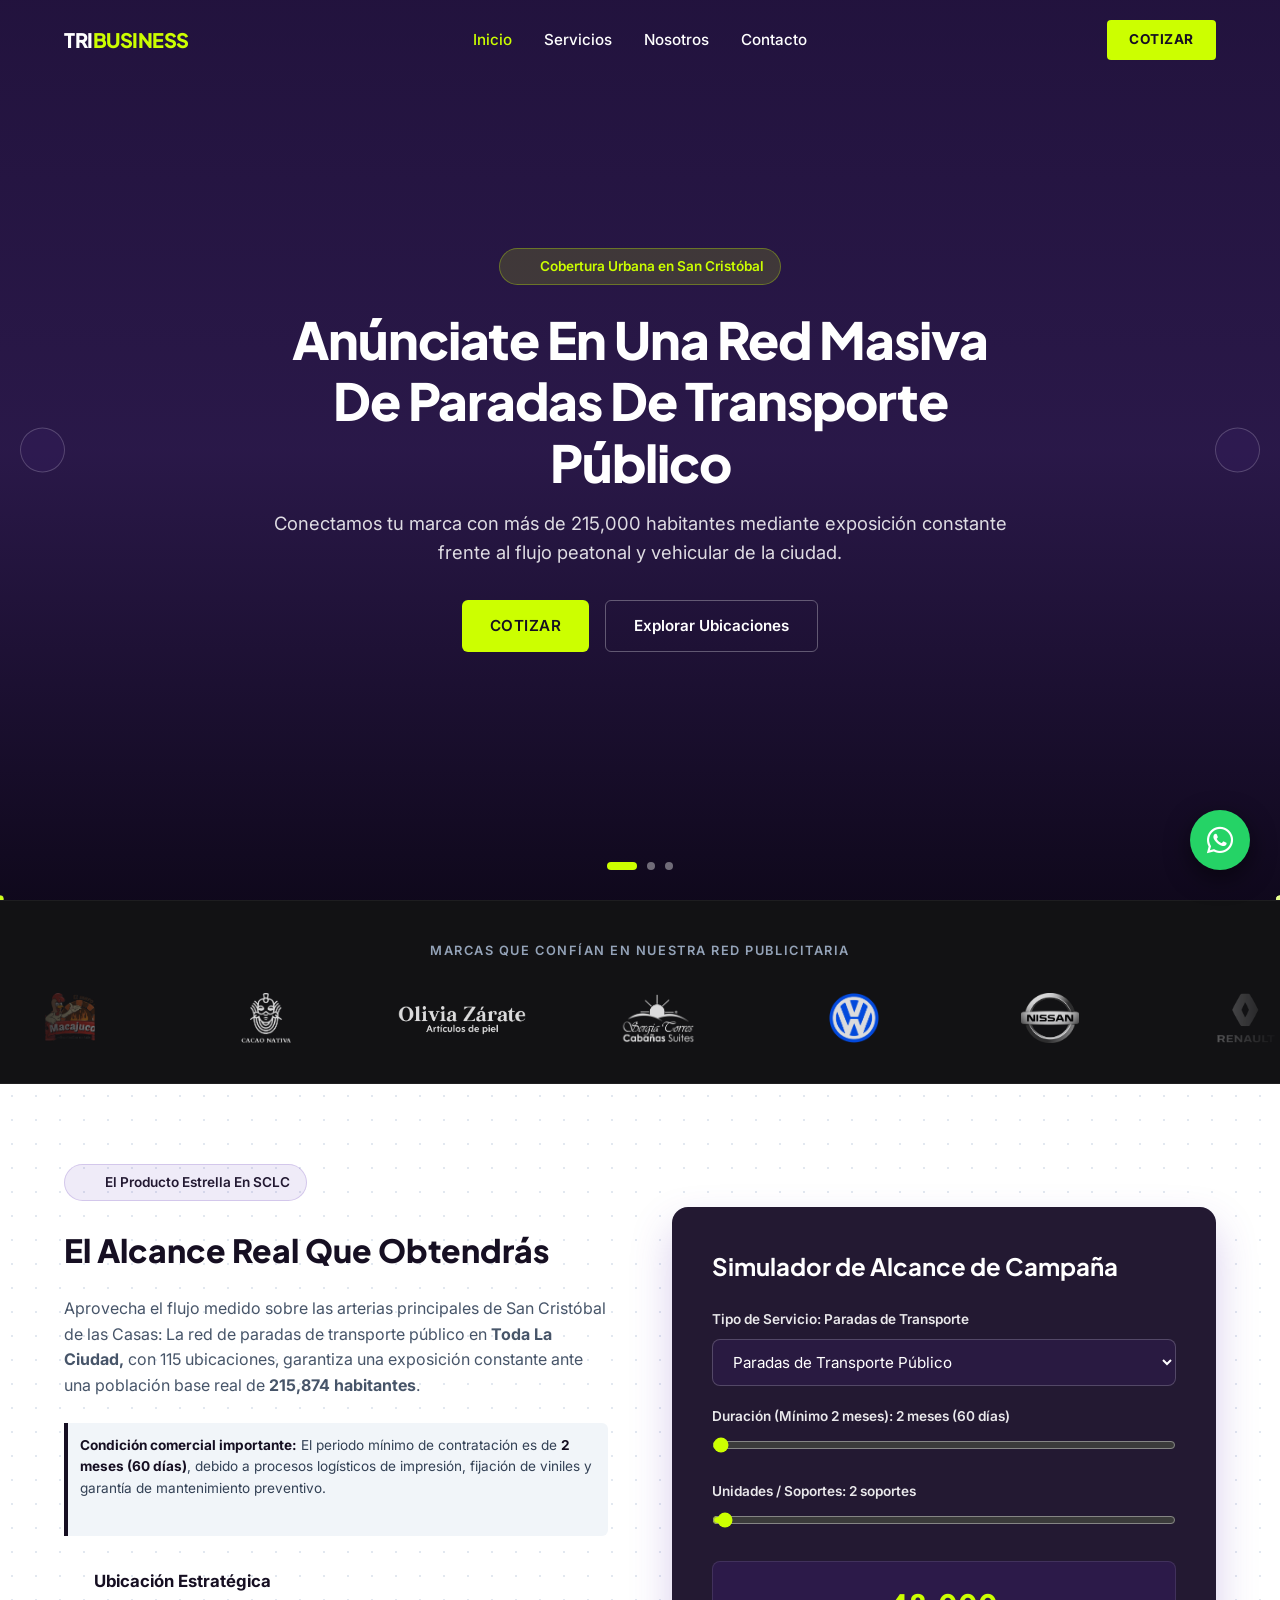
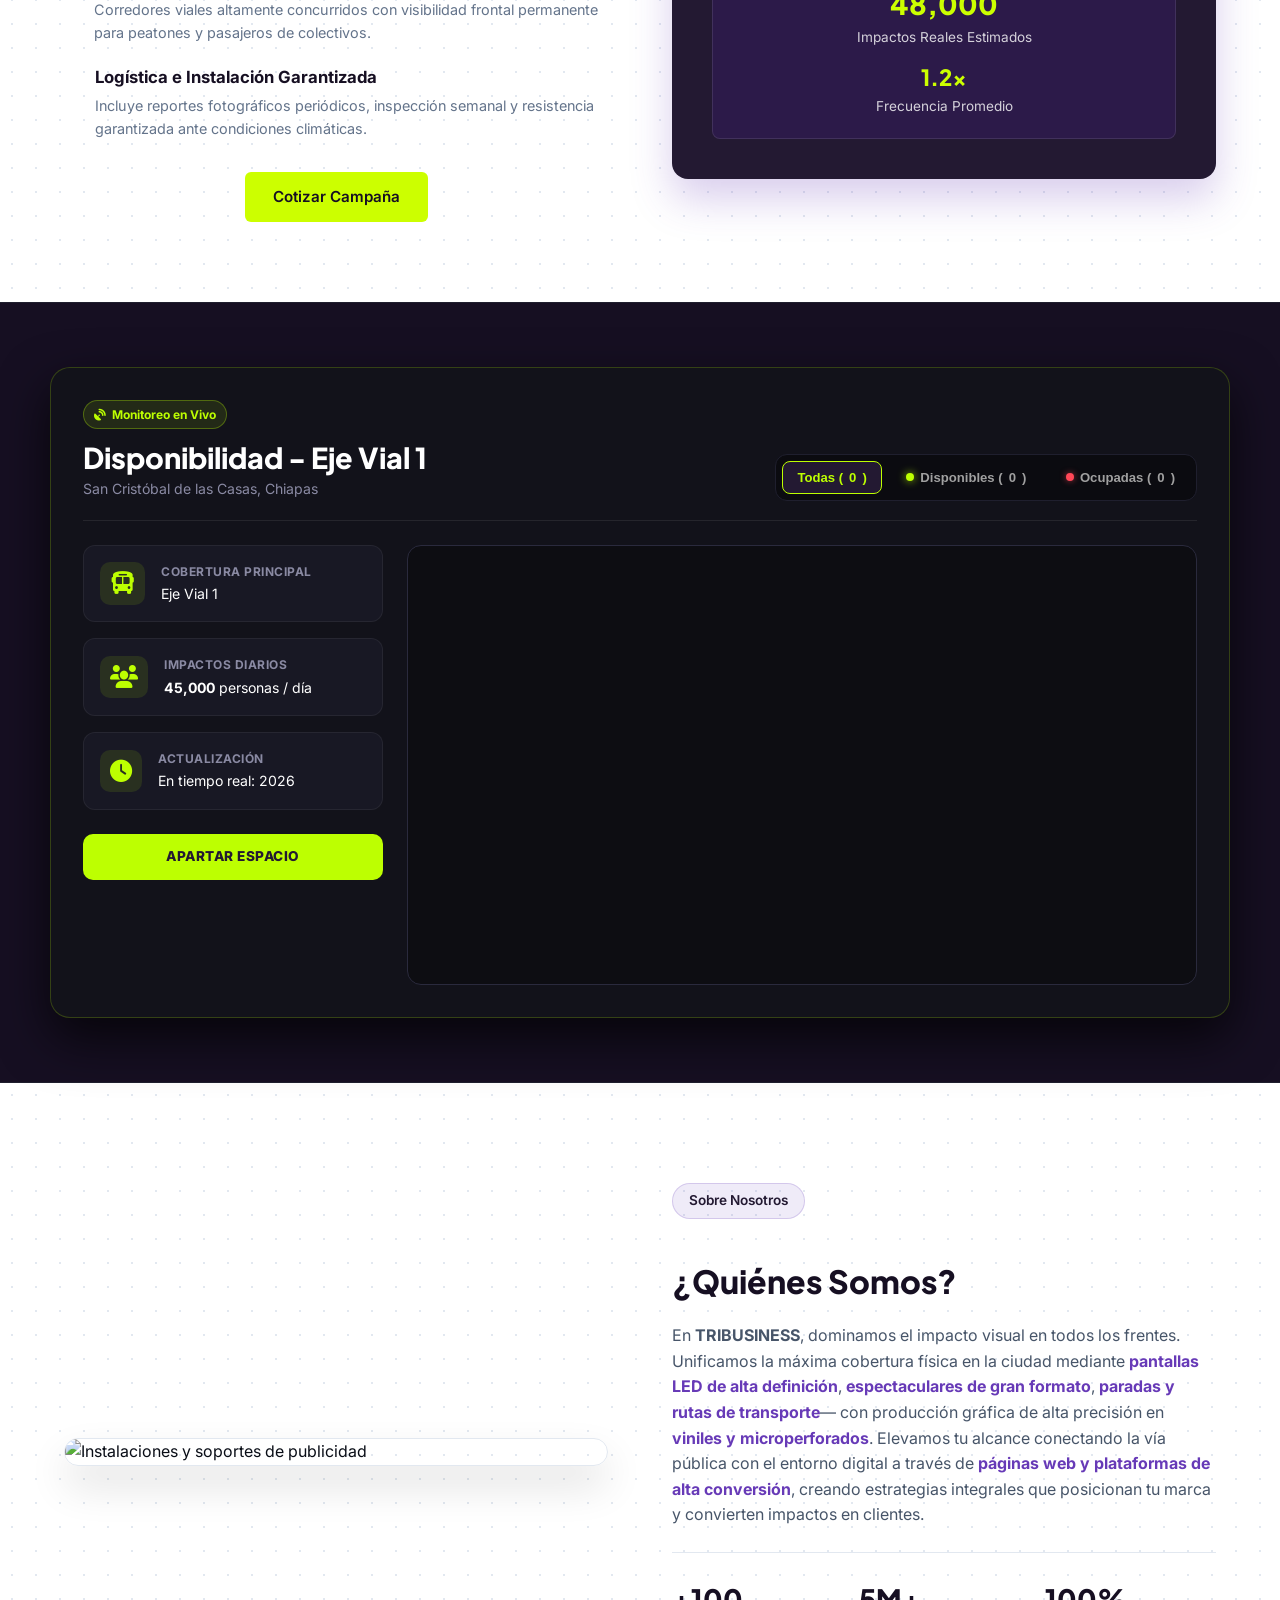
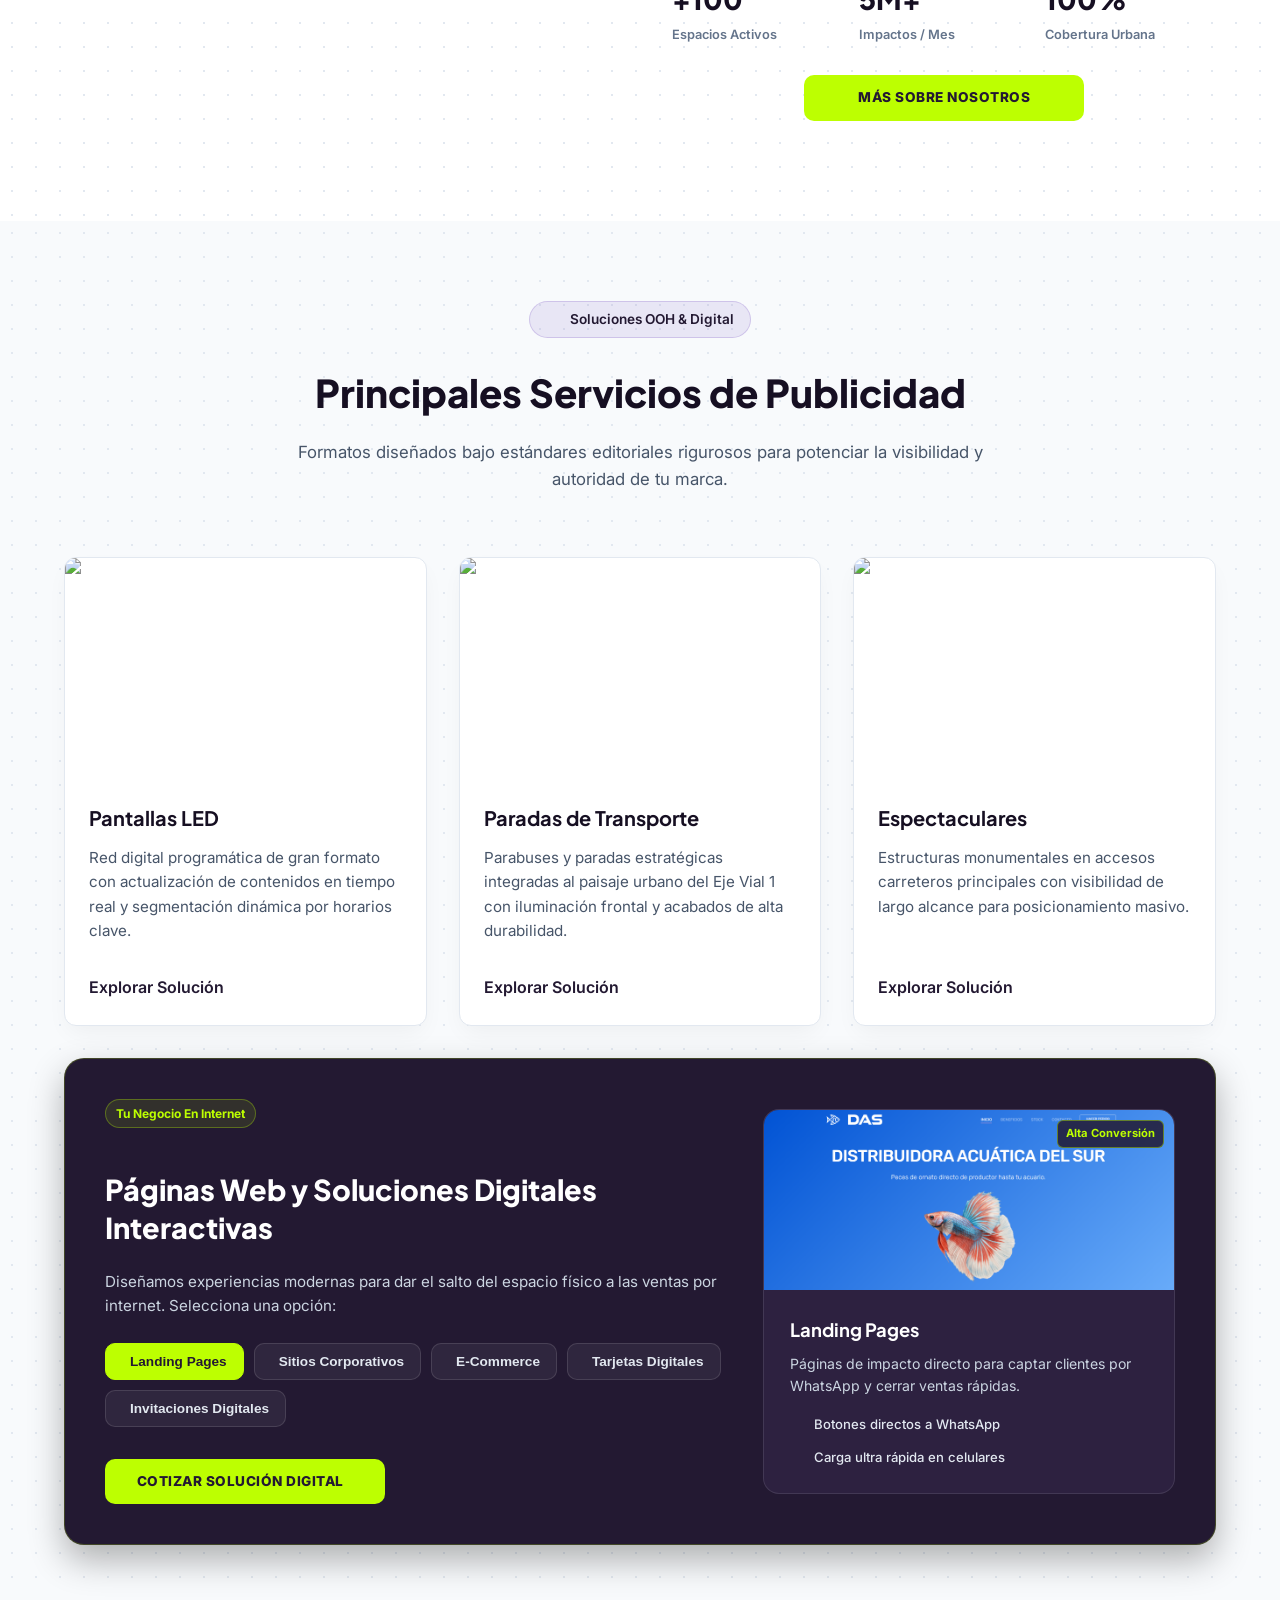
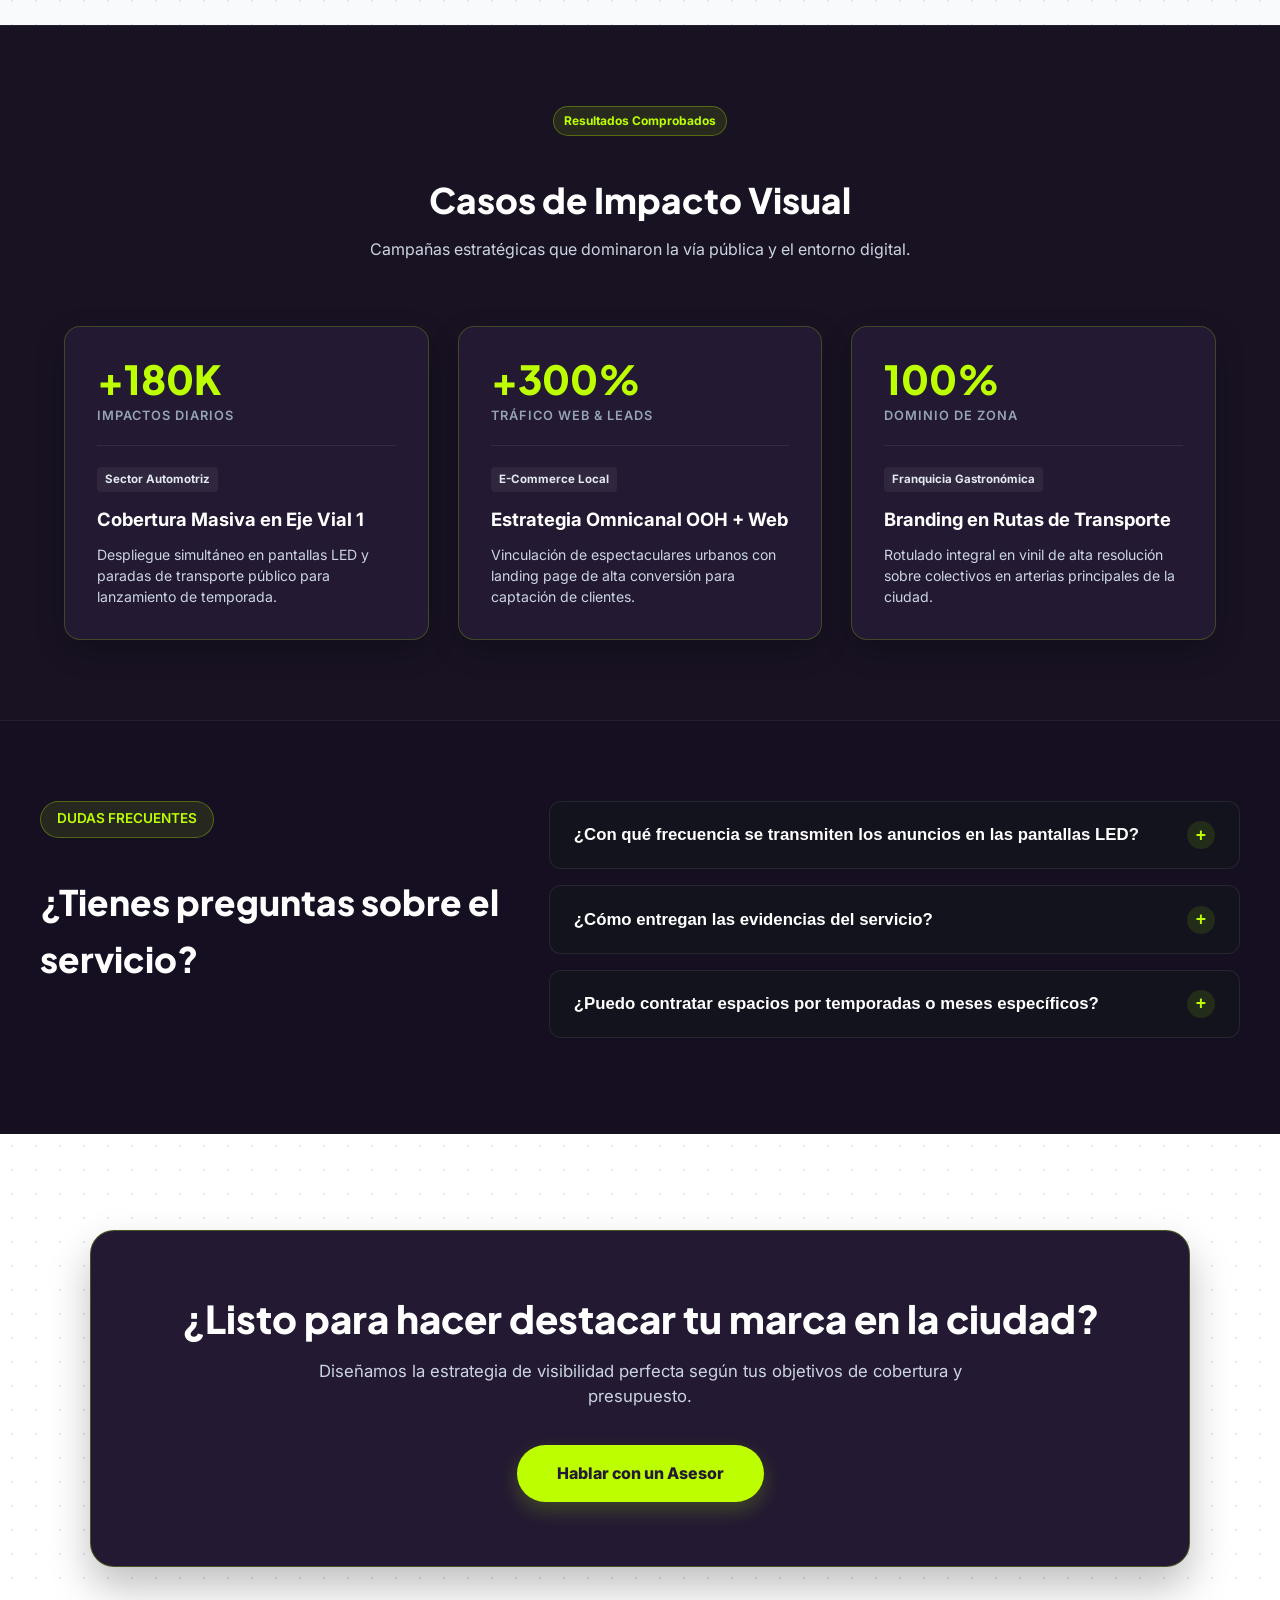
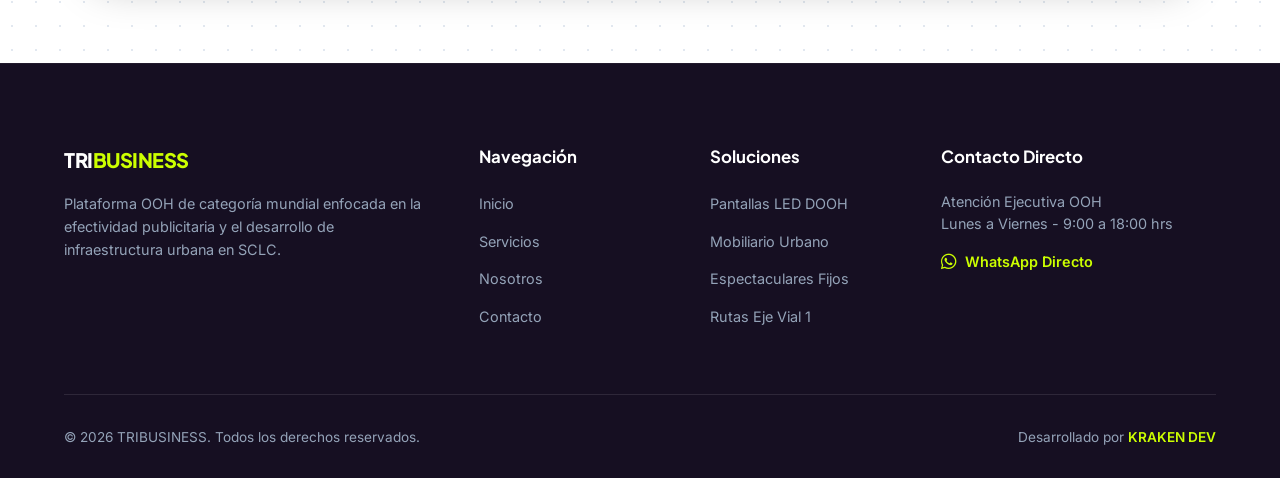
==== index.html @ 03dabfe3 "54-*-CASOS-DE-EXITO" ====
<!DOCTYPE html>
<html lang="es">

<head>
    <meta charset="UTF-8">
    <meta name="viewport" content="width=device-width, initial-scale=1.0">
    <title>TRIBUSINESS | Publicidad Exterior y DOOH en San Cristóbal de las Casas</title>

    <!-- Google Fonts: Plus Jakarta Sans e Inter -->
    <link rel="preconnect" href="https://fonts.googleapis.com">
    <link rel="preconnect" href="https://fonts.gstatic.com" crossorigin>
    <link
        href="https://fonts.googleapis.com/css2?family=Inter:wght@400;500;600&family=Plus+Jakarta+Sans:wght@700;800&display=swap"
        rel="stylesheet">

    <!-- FontAwesome para iconos (WhatsApp) -->
    <link rel="stylesheet" href="https://cdnjs.cloudflare.com/ajax/libs/font-awesome/6.4.0/css/all.min.css">

    <!-- Lucide Icons CDN -->
    <script src="https://unpkg.com/lucide@latest"></script>

    <!-- Estilos CSS Externos -->
    <link rel="stylesheet" href="css/styles.css">

    <!-- MAPA DE UBICACIONES CDN -->
    <link rel="stylesheet" href="https://unpkg.com/leaflet@1.9.4/dist/leaflet.css" />
    <script src="https://unpkg.com/leaflet@1.9.4/dist/leaflet.js"></script>
</head>

<body>
    <!-- ==========================================================================
   01. HEADER Y NAVEGACIÓN - INICIO
   ========================================================================== -->
    <header class="header" id="main-header">
        <div class="container header__container">
            <a href="index.html" class="header__logo">TRI<span>BUSINESS</span></a>

            <nav class="nav" id="main-nav">
                <ul class="nav__list">
                    <li><a href="index.html" class="nav__link nav__link--active">Inicio</a></li>
                    <li><a href="servicios.html" class="nav__link">Servicios</a></li>
                    <li><a href="nosotros.html" class="nav__link">Nosotros</a></li>
                    <li><a href="contacto.html" class="nav__link">Contacto</a></li>
                    <!-- Botón dentro del menú desplegable (móvil) -->
                    <li class="nav__cotizar-mobile">
                        <a href="contacto.html" class="btn-cotizar">COTIZAR</a>
                    </li>
                </ul>
            </nav>

            <!-- Botón de escritorio -->
            <a href="contacto.html" class="btn-cotizar btn-cotizar--desktop">COTIZAR</a>

            <!-- Botón Hamburguesa (Mantiene tu ID y clase intactos) -->
            <button class="menu-toggle" id="menu-toggle" aria-label="Abrir menú">
                <span></span>
                <span></span>
                <span></span>
            </button>
        </div>
    </header>
    <!-- ==========================================================================
   01. HEADER Y NAVEGACIÓN - FIN
   ========================================================================== -->

    <main>

        <!-- ==========================================================================
   02. HERO SLIDER PRINCIPAL (INDEX) - INICIO
   ========================================================================== -->
        <section class="hero-index" id="hero-slider">
            <!-- Slide 1 -->
            <div class="hero__slide hero__slide--1 active">
                <div class="container hero__container">
                    <span class="badge"><i data-lucide="map-pin" style="width: 16px; height: 16px;"></i> Cobertura
                        Urbana en San Cristóbal</span>
                    <h1 class="hero__title">Anúnciate En Una Red Masiva De Paradas De Transporte Público</h1>
                    <p class="hero__subtitle">Conectamos tu marca con más de 215,000 habitantes mediante exposición
                        constante frente al flujo peatonal y vehicular de la ciudad.</p>
                    <div class="hero__buttons">
                        <a href="#ruta-urbana" class="btn btn--lime btn-cotizar">Cotizar</a>
                        <a href="servicios.html" class="btn btn--outline">Explorar Ubicaciones</a>
                    </div>
                </div>
            </div>

            <!-- Slide 2 -->
            <div class="hero__slide hero__slide--2">
                <div class="container hero__container">
                    <span class="badge"><i data-lucide="layers" style="width: 16px; height: 16px;"></i> Publicidad
                        Exterior & DOOH</span>
                    <h1 class="hero__title">Publicidad Exterior y Pantallas LED</h1>
                    <p class="hero__subtitle">Cobertura estratégica con pantallas LED gigantes, publicidad en rutas de
                        transporte y espectaculares en impresión de gran formato.</p>
                    <div class="hero__buttons">
                        <a href="contacto.html" class="btn btn--lime">Cotizar</a>
                        <a href="servicios.html" class="btn btn--outline">Ver Formatos</a>
                    </div>
                </div>
            </div>

            <!-- Slide 3 -->
            <div class="hero__slide hero__slide--3">
                <div class="container hero__container">
                    <span class="badge"><i data-lucide="printer" style="width: 16px; height: 16px;"></i> Soluciones
                        Gráficas</span>
                    <h1 class="hero__title">Servicios De Impresión Publicitaria</h1>
                    <p class="hero__subtitle">Soluciones integrales en lonas, viniles, microperforados, tarjetas de
                        presentación, tabloides y material POP.</p>
                    <div class="hero__buttons">
                        <a href="contacto.html" class="btn btn--lime">Cotizar Impresión</a>
                        <a href="servicios.html" class="btn btn--outline">Conocer Más</a>
                    </div>
                </div>
            </div>

            <!-- Controles del Slider -->
            <button class="slider-arrow slider-arrow--prev" id="slider-prev" aria-label="Diapositiva anterior"><i
                    data-lucide="chevron-left"></i></button>
            <button class="slider-arrow slider-arrow--next" id="slider-next" aria-label="Diapositiva siguiente"><i
                    data-lucide="chevron-right"></i></button>

            <div class="slider-dots" id="slider-dots">
                <span class="dot active" data-index="0"></span>
                <span class="dot" data-index="1"></span>
                <span class="dot" data-index="2"></span>
            </div>

            <canvas id="particles-canvas"></canvas>
        </section>

        <!-- ==========================================================================
     02.1 TRUST BAR / BARRA DE MARCAS INICIO
     ========================================================================== -->
        <section class="trust-bar">
            <div class="container">
                <p class="trust-title">MARCAS QUE CONFÍAN EN NUESTRA RED PUBLICITARIA</p>
            </div>

            <div class="trust-marquee-container">
                <div class="trust-marquee-track">
                    <!-- BLOQUE 1: LAS 20 MARCAS COMPLETAS -->
                    <div class="trust-group">
                        <div class="trust-logo-wrapper">
                            <img src="assets/img/logo-mcjo.png" alt="MCJO" class="trust-logo" />
                        </div>
                        <div class="trust-logo-wrapper">
                            <img src="assets/img/logo-cacao.png" alt="Cacao" class="trust-logo logo-texto-oscuro" />
                        </div>
                        <div class="trust-logo-wrapper">
                            <img src="assets/img/logo-zarate.png" alt="Olivia Zárate"
                                class="trust-logo logo-texto-oscuro" />
                        </div>
                        <div class="trust-logo-wrapper">
                            <img src="assets/img/logo-st.png" alt="Marca ST" class="trust-logo logo-texto-oscuro" />
                        </div>
                        <div class="trust-logo-wrapper">
                            <img src="assets/img/logo-vw.png" alt="Volkswagen" class="trust-logo" />
                        </div>
                        <div class="trust-logo-wrapper">
                            <img src="assets/img/logo-nissan.png" alt="Nissan" class="trust-logo" />
                        </div>
                        <div class="trust-logo-wrapper">
                            <img src="assets/img/logo-renault.png" alt="Renault" class="trust-logo logo-texto-oscuro" />
                        </div>
                        <div class="trust-logo-wrapper">
                            <img src="assets/img/logo-chevrolet.png" alt="Chevrolet" class="trust-logo" />
                        </div>
                        <div class="trust-logo-wrapper">
                            <img src="assets/img/logo-byd.png" alt="BYD" class="trust-logo" />
                        </div>
                        <div class="trust-logo-wrapper">
                            <img src="assets/img/logo-selva.png" alt="Selva" class="trust-logo" />
                        </div>
                        <div class="trust-logo-wrapper">
                            <img src="assets/img/logo-ayuntamiento.png" alt="Ayuntamiento"
                                class="trust-logo logo-texto-oscuro" />
                        </div>
                        <div class="trust-logo-wrapper">
                            <img src="assets/img/logo-grabarte.png" alt="Grabarte"
                                class="trust-logo logo-texto-oscuro" />
                        </div>
                        <div class="trust-logo-wrapper">
                            <img src="assets/img/logo-yungla.png" alt="Yungla" class="trust-logo" />
                        </div>
                        <div class="trust-logo-wrapper">
                            <img src="assets/img/logo-alterna.png" alt="Alterna" class="trust-logo logo-texto-oscuro" />
                        </div>
                        <div class="trust-logo-wrapper">
                            <img src="assets/img/logo-coca.png" alt="Coca Cola" class="trust-logo" />
                        </div>
                        <div class="trust-logo-wrapper">
                            <img src="assets/img/logo-modelo.png" alt="Cerveza Modelo" class="trust-logo" />
                        </div>
                        <div class="trust-logo-wrapper">
                            <img src="assets/img/logo-superior.png" alt="Superior"
                                class="trust-logo logo-texto-oscuro" />
                        </div>
                        <div class="trust-logo-wrapper">
                            <img src="assets/img/logo-zarate.png" alt="Olivia Zárate"
                                class="trust-logo logo-texto-oscuro" />
                        </div>
                        <div class="trust-logo-wrapper">
                            <img src="assets/img/logo-st.png" alt="Marca ST" class="trust-logo logo-texto-oscuro" />
                        </div>
                        <div class="trust-logo-wrapper">
                            <img src="assets/img/logo-modelo.png" alt="Cerveza Modelo" class="trust-logo" />
                        </div>
                    </div>

                    <!-- BLOQUE 2: CLON EXACTO PARA EL BUCLE INFINITO -->
                    <div class="trust-group" aria-hidden="true">
                        <div class="trust-logo-wrapper">
                            <img src="assets/img/logo-mcjo.png" alt="MCJO" class="trust-logo" />
                        </div>
                        <div class="trust-logo-wrapper">
                            <img src="assets/img/logo-cacao.png" alt="Cacao" class="trust-logo logo-texto-oscuro" />
                        </div>
                        <div class="trust-logo-wrapper">
                            <img src="assets/img/logo-zarate.png" alt="Olivia Zárate"
                                class="trust-logo logo-texto-oscuro" />
                        </div>
                        <div class="trust-logo-wrapper">
                            <img src="assets/img/logo-st.png" alt="Marca ST" class="trust-logo logo-texto-oscuro" />
                        </div>
                        <div class="trust-logo-wrapper">
                            <img src="assets/img/logo-vw.png" alt="Volkswagen" class="trust-logo" />
                        </div>
                        <div class="trust-logo-wrapper">
                            <img src="assets/img/logo-nissan.png" alt="Nissan" class="trust-logo" />
                        </div>
                        <div class="trust-logo-wrapper">
                            <img src="assets/img/logo-renault.png" alt="Renault" class="trust-logo logo-texto-oscuro" />
                        </div>
                        <div class="trust-logo-wrapper">
                            <img src="assets/img/logo-chevrolet.png" alt="Chevrolet" class="trust-logo" />
                        </div>
                        <div class="trust-logo-wrapper">
                            <img src="assets/img/logo-byd.png" alt="BYD" class="trust-logo" />
                        </div>
                        <div class="trust-logo-wrapper">
                            <img src="assets/img/logo-selva.png" alt="Selva" class="trust-logo" />
                        </div>
                        <div class="trust-logo-wrapper">
                            <img src="assets/img/logo-ayuntamiento.png" alt="Ayuntamiento"
                                class="trust-logo logo-texto-oscuro" />
                        </div>
                        <div class="trust-logo-wrapper">
                            <img src="assets/img/logo-grabarte.png" alt="Grabarte"
                                class="trust-logo logo-texto-oscuro" />
                        </div>
                        <div class="trust-logo-wrapper">
                            <img src="assets/img/logo-yungla.png" alt="Yungla" class="trust-logo" />
                        </div>
                        <div class="trust-logo-wrapper">
                            <img src="assets/img/logo-alterna.png" alt="Alterna" class="trust-logo logo-texto-oscuro" />
                        </div>
                        <div class="trust-logo-wrapper">
                            <img src="assets/img/logo-coca.png" alt="Coca Cola" class="trust-logo" />
                        </div>
                        <div class="trust-logo-wrapper">
                            <img src="assets/img/logo-modelo.png" alt="Cerveza Modelo" class="trust-logo" />
                        </div>
                        <div class="trust-logo-wrapper">
                            <img src="assets/img/logo-superior.png" alt="Superior"
                                class="trust-logo logo-texto-oscuro" />
                        </div>
                        <div class="trust-logo-wrapper">
                            <img src="assets/img/logo-zarate.png" alt="Olivia Zárate"
                                class="trust-logo logo-texto-oscuro" />
                        </div>
                        <div class="trust-logo-wrapper">
                            <img src="assets/img/logo-st.png" alt="Marca ST" class="trust-logo logo-texto-oscuro" />
                        </div>
                        <div class="trust-logo-wrapper">
                            <img src="assets/img/logo-modelo.png" alt="Cerveza Modelo" class="trust-logo" />
                        </div>
                    </div>
                </div>
            </div>
        </section>
        <!-- ==========================================================================
     02.1 TRUST BAR / BARRA DE CONFIANZA FINAL
     ========================================================================== -->
        <!-- ==========================================================================
   02. HERO SLIDER PRINCIPAL (INDEX) - FIN
   ========================================================================== -->
        <!-- ==========================================================================
            03. SECCIÓN "PUBLICIDAD EN RUTA URBANA" (EJE VIAL 1) - INICIO
            ========================================================================== -->
        <section class="route-section site-section theme-light reveal-on-scroll" id="ruta-urbana">
            <div class="container route-grid">
                <div class="route-content">
                    <span class="badge badge--light"><i data-lucide="route" style="width: 16px; height: 16px;"></i>
                        El Producto Estrella En SCLC</span>
                    <h2>El Alcance Real Que Obtendrás</h2>
                    <p>Aprovecha el flujo medido sobre las arterias principales de San Cristóbal de las Casas: La
                        red de paradas de transporte público en <strong>Toda La Ciudad,</strong> con 115 ubicaciones,
                        garantiza una exposición constante
                        ante una población base real de <strong>215,874 habitantes</strong>.</p>

                    <div class="commercial-note">
                        <p><strong>Condición comercial importante:</strong> El periodo mínimo de contratación es de
                            <strong>2 meses (60 días)</strong>, debido a procesos logísticos de impresión, fijación de
                            viniles y garantía de mantenimiento preventivo.
                        </p>
                    </div>

                    <div class="route-features">
                        <div class="route-feature-item">
                            <i data-lucide="map-pin" style="width: 22px; height: 22px;"></i>
                            <div>
                                <h4>Ubicación Estratégica</h4>
                                <p>Corredores viales altamente concurridos con visibilidad frontal permanente para
                                    peatones y
                                    pasajeros de colectivos.</p>
                            </div>
                        </div>
                        <div class="route-feature-item">
                            <i data-lucide="shield-check" style="width: 22px; height: 22px;"></i>
                            <div>
                                <h4>Logística e Instalación Garantizada</h4>
                                <p>Incluye reportes fotográficos periódicos, inspección semanal y resistencia
                                    garantizada ante condiciones climáticas.</p>
                            </div>
                        </div>
                    </div>

                    <a href="contacto.html" class="btn btn--lime centrar--btn">Cotizar Campaña</a>
                </div>

                <!-- Simulador Interactivo de Alcance -->
                <div class="simulator-box reveal-scale delay-1">
                    <h3>Simulador de Alcance de Campaña</h3>

                    <div class="sim-group">
                        <label for="sim-service">Tipo de Servicio: <span id="lbl-service-val">Paradas de Transporte
                                Público</span></label>
                        <select id="sim-service">
                            <option value="combi">Paradas de Transporte Público</option>
                            <option value="dooh">Pantallas LED</option>
                            <option value="granformato">Gran Formato / Espectaculares</option>
                        </select>
                    </div>

                    <div class="sim-group">
                        <label for="sim-months">Duración (Mínimo 2 meses): <span id="lbl-months-val">2 meses (60
                                días)</span></label>
                        <input type="range" id="sim-months" min="2" max="12" step="1" value="2">
                    </div>

                    <div class="sim-group">
                        <label for="sim-units">Unidades / Soportes: <span id="lbl-units-val">2 paradas</span></label>
                        <input type="range" id="sim-units" min="1" max="115" step="1" value="2">
                    </div>

                    <div class="sim-result" style="text-align: center;">
                        <div style="margin-bottom: 0.75rem;">
                            <span class="sim-metric-val" id="res-impacts">48,000</span>
                            <span class="sim-metric-lbl"
                                style="display: block; font-size: 0.85rem; color: rgba(255,255,255,0.8);">Impactos
                                Reales Estimados</span>
                        </div>
                        <div>
                            <span class="sim-metric-val" id="res-freq" style="font-size: 1.4rem;">1.7x</span>
                            <span class="sim-metric-lbl"
                                style="display: block; font-size: 0.85rem; color: rgba(255,255,255,0.8);">Frecuencia
                                Promedio</span>
                        </div>
                    </div>
                </div>
            </div>
        </section>
        <!-- ==========================================================================
   03.1 MAPA DE DISPONIBILIDAD - EJE VIAL 1 (INICIO)
   ========================================================================== -->
        <section id="mapa-disponibilidad" class="mapa-section reveal-on-scroll">
            <div class="mapa-container">

                <!-- Header del Dashboard -->
                <div class="mapa-top-bar">
                    <div class="mapa-header-info">
                        <span class="badge--purple-lime"><i class="fa-solid fa-satellite-dish"></i> Monitoreo en
                            Vivo</span>
                        <h2 class="mapa-title">Disponibilidad - Eje Vial 1</h2>
                        <p class="mapa-subtitle">San Cristóbal de las Casas, Chiapas</p>
                    </div>

                    <!-- Filtros -->
                    <div class="mapa-legend">
                        <button class="filter-btn active" onclick="filtrarMapa('todos', this)">
                            Todas (<span id="count-todos">0</span>)
                        </button>
                        <button class="filter-btn" onclick="filtrarMapa('disponible', this)">
                            <span class="dot dot-disponible"></span> Disponibles (<span id="count-disponibles">0</span>)
                        </button>
                        <button class="filter-btn" onclick="filtrarMapa('ocupado', this)">
                            <span class="dot dot-ocupado"></span> Ocupadas (<span id="count-ocupados">0</span>)
                        </button>
                    </div>
                </div>

                <!-- Cuerpo Principal (Grid 2 Columnas) -->
                <div class="mapa-dashboard-grid">
                    <!-- Panel de Datos Lateral -->
                    <div class="mapa-sidebar">
                        <div class="mapa-stat-card">
                            <i class="fa-solid fa-bus"></i>
                            <div>
                                <h5>Cobertura Principal</h5>
                                <p>Eje Vial 1</p>
                            </div>
                        </div>

                        <div class="mapa-stat-card">
                            <i class="fa-solid fa-users"></i>
                            <div>
                                <h5>Impactos Diarios</h5>
                                <p><strong>45,000</strong> personas / día</p>
                            </div>
                        </div>

                        <div class="mapa-stat-card">
                            <i class="fa-solid fa-clock"></i>
                            <div>
                                <h5>Actualización</h5>
                                <p>En tiempo real: 2026</p>
                            </div>
                        </div>

                        <a href="contacto.html" class="btn-purple-lime mapa-sidebar-btn centrar--btn btn-cotizar">
                            Apartar Espacio
                        </a>
                    </div>

                    <!-- Contenedor del mapa Leaflet -->
                    <div id="mapa-eje-vial" class="mapa-wrapper"></div>
                </div>

            </div>
        </section>
        <!-- ==========================================================================
   03.1 MAPA DE DISPONIBILIDAD - EJE VIAL 1 (FIN)
   ========================================================================== -->
        <!-- ==========================================================================
        03. SECCIÓN "PUBLICIDAD EN RUTA URBANA" (EJE VIAL 1) - FIN
        ========================================================================== -->

        <!-- ==========================================================================
        04. SECCIÓN "NOSOTROS" - INICIO
        ========================================================================== -->
        <section class="about-section pattern-grid-bg">
            <div class="container">
                <div class="about-grid">
                    <div class="about-image-wrapper">
                        <img src="https://noticias.coches.com/wp-content/uploads/2015/03/publi-cocacola-bus.jpg"
                            alt="Instalaciones y soportes de publicidad" />
                    </div>

                    <div class="about-content">
                        <span class="badge badge--light">Sobre Nosotros</span>
                        <h2>¿Quiénes Somos?</h2>
                        <p>
                            En <strong>TRIBUSINESS</strong>, dominamos el impacto visual en todos los frentes.
                            Unificamos la máxima cobertura física en la ciudad mediante
                            <span class="text-purple-highlight">pantallas LED de alta definición</span>,
                            <span class="text-purple-highlight">espectaculares de gran formato</span>,
                            <span class="text-purple-highlight">paradas y rutas de transporte</span>— con producción
                            gráfica de alta precisión en
                            <span class="text-purple-highlight">viniles y microperforados</span>. Elevamos tu alcance
                            conectando la vía pública con el entorno digital a través de
                            <span class="text-purple-highlight">páginas web y plataformas de alta conversión</span>,
                            creando estrategias integrales que posicionan tu marca y convierten impactos en clientes.
                        </p>

                        <!-- Métricas de Autoridad -->
                        <div class="about-kpis">
                            <div class="kpi-item">
                                <h4>+100</h4>
                                <p>Espacios Activos</p>
                            </div>
                            <div class="kpi-item">
                                <h4>5M+</h4>
                                <p>Impactos / Mes</p>
                            </div>
                            <div class="kpi-item">
                                <h4>100%</h4>
                                <p>Cobertura Urbana</p>
                            </div>
                        </div>

                        <a href="#contacto" class="btn-purple-lime centrar--btn btn-cotizar">Más Sobre
                            Nosotros</a>
                    </div>
                </div>
            </div>
        </section>
        <!-- ==========================================================================
            04. SECCIÓN "NOSOTROS" - FIN
            ========================================================================== -->

        <!-- ==========================================================================
     05. SECCIÓN "PRINCIPALES SERVICIOS" - INICIO
     ========================================================================== -->
        <section class="services-section site-section theme-dark reveal-on-scroll">
            <div class="container">
                <div class="section-header">
                    <span class="badge badge--light"><i data-lucide="layers" style="width: 16px; height: 16px;"></i>
                        Soluciones OOH & Digital</span>
                    <h2>Principales Servicios de Publicidad</h2>
                    <p>Formatos diseñados bajo estándares editoriales rigurosos para potenciar la visibilidad y
                        autoridad de tu marca.</p>
                </div>

                <!-- GRID DE 3 SERVICIOS TRADICIONALES -->
                <div class="services-grid">
                    <!-- 01. Pantallas LED -->
                    <div class="service-card">
                        <img src="https://media.licdn.com/dms/image/v2/D4E12AQH-Ed5W7881vg/article-cover_image-shrink_720_1280/article-cover_image-shrink_720_1280/0/1728421605417?e=2147483647&v=beta&t=iCmn4J1h3WgxigZYsJN24DeYDDhRt4TAsonCY4b88GI"
                            alt="Pantallas LED DOOH" class="service-card__img">
                        <div class="service-card__body">
                            <h3>Pantallas LED</h3>
                            <p>Red digital programática de gran formato con actualización de contenidos en tiempo real y
                                segmentación dinámica por horarios clave.</p>
                            <a href="servicios.html" class="service-card__link">Explorar Solución <i
                                    data-lucide="arrow-right" style="width: 16px; height: 16px;"></i></a>
                        </div>
                    </div>

                    <!-- 02. Rutas de Colectivos -->
                    <div class="service-card">
                        <img src="https://vivesancristobal.com/wp-content/uploads/2015/05/como_llegar_a_san_cristobal2.png"
                            alt="Ruta de Colectivos con Publicidad" class="service-card__img">
                        <div class="service-card__body">
                            <h3>Paradas de Transporte</h3>
                            <p>Parabuses y paradas estratégicas integradas al paisaje urbano del Eje Vial 1 con
                                iluminación frontal y acabados de alta durabilidad.</p>
                            <a href="servicios.html" class="service-card__link">Explorar Solución <i
                                    data-lucide="arrow-right" style="width: 16px; height: 16px;"></i></a>
                        </div>
                    </div>

                    <!-- 03. Espectaculares -->
                    <div class="service-card">
                        <img src="https://publicidad-y-medios.com/storage/uploads/1657374035_espectacular3.PNG"
                            alt="Espectaculares Gran Formato" class="service-card__img">
                        <div class="service-card__body">
                            <h3>Espectaculares</h3>
                            <p>Estructuras monumentales en accesos carreteros principales con visibilidad de largo
                                alcance para posicionamiento masivo.</p>
                            <a href="servicios.html" class="service-card__link">Explorar Solución <i
                                    data-lucide="arrow-right" style="width: 16px; height: 16px;"></i></a>
                        </div>
                    </div>
                </div>

                <!-- WEB -->
                <!-- BANNER INTERACTIVO CORREGIDO -->
                <div class="digital-solutions-purple">

                    <!-- Columna 1: Texto y Tabs -->
                    <div class="purple-col-left">
                        <span class="badge badge--purple-lime">Tu Negocio En Internet</span>
                        <h3>Páginas Web y Soluciones Digitales Interactivas</h3>
                        <p>Diseñamos experiencias modernas para dar el salto del espacio físico a las ventas por
                            internet. Selecciona una opción:</p>

                        <div class="purple-tabs-wrapper">
                            <div class="purple-tabs">
                                <button class="purple-tab active" data-target="v-landing">
                                    <i data-lucide="layout"></i> Landing Pages
                                </button>
                                <button class="purple-tab" data-target="v-corp">
                                    <i data-lucide="building-2"></i> Sitios Corporativos
                                </button>
                                <button class="purple-tab" data-target="v-ecom">
                                    <i data-lucide="shopping-cart"></i> E-Commerce
                                </button>
                                <button class="purple-tab" data-target="v-cards">
                                    <i data-lucide="contact-2"></i> Tarjetas Digitales
                                </button>
                                <button class="purple-tab" data-target="v-invites">
                                    <i data-lucide="party-popper"></i> Invitaciones Digitales
                                </button>
                            </div>
                        </div>

                        <a href="servicios.html" class="btn-purple-lime btn-cotizar">
                            Cotizar Solución Digital <i data-lucide="arrow-right"></i>
                        </a>
                    </div>

                    <!-- Columna 2: Stage de Visualización Fix -->
                    <div class="purple-col-right">

                        <!-- VISTA 1: LANDING -->
                        <div class="purple-panel active" id="v-landing">
                            <div class="purple-card">
                                <div class="purple-card__img">
                                    <img src="assets/img/das.png" alt="Landing Pages" />
                                    <span class="purple-tag">Alta Conversión</span>
                                </div>
                                <div class="purple-card__info">
                                    <h4>Landing Pages</h4>
                                    <p>Páginas de impacto directo para captar clientes por WhatsApp y cerrar ventas
                                        rápidas.</p>
                                    <ul>
                                        <li><i data-lucide="check"></i> Botones directos a WhatsApp</li>
                                        <li><i data-lucide="check"></i> Carga ultra rápida en celulares</li>
                                    </ul>
                                </div>
                            </div>
                        </div>

                        <!-- VISTA 2: CORPORATIVO -->
                        <div class="purple-panel" id="v-corp">
                            <div class="purple-card">
                                <div class="purple-card__img">
                                    <img src="assets/img/legal.png" alt="Sitios Corporativos" />
                                    <span class="purple-tag">Presencia de Marca</span>
                                </div>
                                <div class="purple-card__info">
                                    <h4>Sitios Corporativos</h4>
                                    <p>La vitrina oficial de tu empresa. Secciones de servicios, catálogo e imagen
                                        ejecutiva.</p>
                                    <ul>
                                        <li><i data-lucide="check"></i> Estructura multi-sección</li>
                                        <li><i data-lucide="check"></i> Posicionamiento en Google</li>
                                    </ul>
                                </div>
                            </div>
                        </div>

                        <!-- VISTA 3: E-COMMERCE -->
                        <div class="purple-panel" id="v-ecom">
                            <div class="purple-card">
                                <div class="purple-card__img">
                                    <img src="assets/img/forta.png" alt="E-Commerce" />
                                    <span class="purple-tag">Tienda en Línea</span>
                                </div>
                                <div class="purple-card__info">
                                    <h4>E-Commerce / Catálogos</h4>
                                    <p>Vende tus productos las 24 horas. Catálogos dinámicos con pedidos automáticos a
                                        WhatsApp.</p>
                                    <ul>
                                        <li><i data-lucide="check"></i> Carrito de compras intuitivo</li>
                                        <li><i data-lucide="check"></i> Pasarelas de pago y envíos</li>
                                    </ul>
                                </div>
                            </div>
                        </div>

                        <!-- VISTA 4: TARJETAS DIGITALES -->
                        <div class="purple-panel" id="v-cards">
                            <div class="purple-card">
                                <div class="purple-card__img">
                                    <img src="https://cdn0030.qrcodechimp.com/blog/wp-content/uploads/2022/10/digital-business-card_professional.jpg"
                                        alt="Tarjetas Digitales" />
                                    <span class="purple-tag">Networking Inteligente</span>
                                </div>
                                <div class="purple-card__info">
                                    <h4>Tarjetas Digitales</h4>
                                    <p>Comparte tu información, redes sociales y ubicación directo a la agenda del
                                        cliente.</p>
                                    <ul>
                                        <li><i data-lucide="check"></i> Guardado directo en agenda (vCard)</li>
                                        <li><i data-lucide="check"></i> Escaneo rápido con código QR</li>
                                    </ul>
                                </div>
                            </div>
                        </div>

                        <!-- VISTA 5: INVITACIONES -->
                        <div class="purple-panel" id="v-invites">
                            <div class="purple-card">
                                <div class="purple-card__img">
                                    <img src="https://www.marindelafuente.com.ar/wp-content/uploads/2024/10/invitaciones-digitales.jpg"
                                        alt="Invitaciones Digitales" />
                                    <span class="purple-tag">Eventos Especiales</span>
                                </div>
                                <div class="purple-card__info">
                                    <h4>Invitaciones Digitales Interactivas</h4>
                                    <p>Experiencias memorables para bodas y eventos con confirmación RSVP en tiempo
                                        real.</p>
                                    <ul>
                                        <li><i data-lucide="check"></i> Confirmación RSVP directa</li>
                                        <li><i data-lucide="check"></i> Ubiación en Google Maps</li>
                                    </ul>
                                </div>
                            </div>
                        </div>

                    </div>
                </div>
                <!-- ==========================================================================
     05. SECCIÓN "PRINCIPALES SERVICIOS" - FIN
     ========================================================================== -->
    </main>

    <!-- ==========================================================================
   06. SECCIÓN CASOS DE IMPACTO - INICIO
   ========================================================================== -->
    <section class="impact-cases-section">
        <div class="container">
            <div class="section-header text-center">
                <span class="badge badge--purple-lime">Resultados Comprobados</span>
                <h2>Casos de Impacto Visual</h2>
                <p>Campañas estratégicas que dominaron la vía pública y el entorno digital.</p>
            </div>

            <div class="impact-grid">
                <!-- Tarjeta 1 -->
                <div class="impact-card">
                    <div class="impact-card__header">
                        <span class="impact-metric">+180K</span>
                        <span class="impact-label">Impactos Diarios</span>
                    </div>
                    <div class="impact-card__body">
                        <span class="impact-tag">Sector Automotriz</span>
                        <h4>Cobertura Masiva en Eje Vial 1</h4>
                        <p>Despliegue simultáneo en pantallas LED y paradas de transporte público para lanzamiento de
                            temporada.</p>
                    </div>
                </div>

                <!-- Tarjeta 2 -->
                <div class="impact-card">
                    <div class="impact-card__header">
                        <span class="impact-metric">+300%</span>
                        <span class="impact-label">Tráfico Web & Leads</span>
                    </div>
                    <div class="impact-card__body">
                        <span class="impact-tag">E-Commerce Local</span>
                        <h4>Estrategia Omnicanal OOH + Web</h4>
                        <p>Vinculación de espectaculares urbanos con landing page de alta conversión para captación de
                            clientes.</p>
                    </div>
                </div>

                <!-- Tarjeta 3 -->
                <div class="impact-card">
                    <div class="impact-card__header">
                        <span class="impact-metric">100%</span>
                        <span class="impact-label">Dominio de Zona</span>
                    </div>
                    <div class="impact-card__body">
                        <span class="impact-tag">Franquicia Gastronómica</span>
                        <h4>Branding en Rutas de Transporte</h4>
                        <p>Rotulado integral en vinil de alta resolución sobre colectivos en arterias principales de la
                            ciudad.</p>
                    </div>
                </div>
            </div>
        </div>
    </section>
    <!-- ==========================================================================
   06. SECCIÓN CASOS DE IMPACTO - FINAL
   ========================================================================== -->


    <!-- ==========================================================================
            07. FAQS - INICIO
            ========================================================================== -->

    <section class="faq-section" id="faq">
        <div class="faq-container">

            <!-- Columna Izquierda -->
            <div class="section-header">
                <span class="badge">DUDAS FRECUENTES</span>
                <h2>¿Tienes preguntas sobre el servicio?</h2>
            </div>

            <!-- Columna Derecha -->
            <div class="faq-accordion-list">
                <div class="faq-item">
                    <button class="faq-question">
                        <span>¿Con qué frecuencia se transmiten los anuncios en las pantallas LED?</span>
                        <span class="faq-icon">+</span>
                    </button>
                    <div class="faq-answer">
                        <p>Los anuncios se emiten en rotaciones continuas de alto impacto durante todo el día,
                            garantizando miles de reproducciones diarias en los puntos de mayor tráfico.</p>
                    </div>
                </div>

                <div class="faq-item">
                    <button class="faq-question">
                        <span>¿Cómo entregan las evidencias del servicio?</span>
                        <span class="faq-icon">+</span>
                    </button>
                    <div class="faq-answer">
                        <p>Entregamos reportes fotográficos y de video periódicos que confirman la correcta instalación
                            y funcionamiento de tu campaña.</p>
                    </div>
                </div>

                <div class="faq-item">
                    <button class="faq-question">
                        <span>¿Puedo contratar espacios por temporadas o meses específicos?</span>
                        <span class="faq-icon">+</span>
                    </button>
                    <div class="faq-answer">
                        <p>Sí, contamos con planes flexibles que van desde campañas mensuales hasta contrataciones por
                            temporadas específicas o eventos especiales.</p>
                    </div>
                </div>
            </div>

        </div>
    </section>
    <!-- ==========================================================================
            07. FAQS - FIN
            ========================================================================== -->

    <!-- ==========================================================================
     08. CTA FINAL - INICIO
     ========================================================================== -->
    <section class="cta-banner pattern-grid-bg">
        <div class="container cta-content">
            <h2>¿Listo para hacer destacar tu marca en la ciudad?</h2>
            <p>Diseñamos la estrategia de visibilidad perfecta según tus objetivos de cobertura y presupuesto.</p>
            <a href="https://wa.me/tu_numero" class="btn btn-lime btn-cta">Hablar con un Asesor</a>
        </div>
    </section>
    <!-- ==========================================================================
     08. CTA FINAL - FIN
     ========================================================================== -->

    <!-- ==========================================================================
            09. FOOTER Y BOTÓN FLOTANTE DE WHATSAPP - INICIO
            ========================================================================== -->
    <footer class="footer">
        <div class="container">
            <div class="footer__grid">
                <div class="footer__brand">
                    <a href="index.html" class="header__logo" style="color: var(--white);">TRI<span
                            style="color: var(--lime-btn);">BUSINESS</span></a>
                    <p>Plataforma OOH de categoría mundial enfocada en la efectividad publicitaria y el desarrollo de
                        infraestructura urbana en SCLC.</p>
                </div>
                <div>
                    <h4 class="footer__heading">Navegación</h4>
                    <ul class="footer__list">
                        <li><a href="index.html" class="footer__link">Inicio</a></li>
                        <li><a href="servicios.html" class="footer__link">Servicios</a></li>
                        <li><a href="nosotros.html" class="footer__link">Nosotros</a></li>
                        <li><a href="contacto.html" class="footer__link">Contacto</a></li>
                    </ul>
                </div>
                <div>
                    <h4 class="footer__heading">Soluciones</h4>
                    <ul class="footer__list">
                        <li><a href="servicios.html" class="footer__link">Pantallas LED DOOH</a></li>
                        <li><a href="servicios.html" class="footer__link">Mobiliario Urbano</a></li>
                        <li><a href="servicios.html" class="footer__link">Espectaculares Fijos</a></li>
                        <li><a href="servicios.html" class="footer__link">Rutas Eje Vial 1</a></li>
                    </ul>
                </div>
                <div>
                    <h4 class="footer__heading">Contacto Directo</h4>
                    <p class="footer__info">Atención Ejecutiva OOH<br>Lunes a Viernes - 9:00 a 18:00 hrs</p>
                    <a href="https://wa.me/529672824102?text=Hola,%20me%20interesa%20cotizar%20publicidad%20en%20el%20Eje%20Vial%201"
                        class="footer__link"
                        style="display: inline-flex; align-items: center; gap: 0.5rem; margin-top: 1rem; color: var(--lime-btn); font-weight: 600;"
                        target="_blank" rel="noopener noreferrer">
                        <i class="fab fa-whatsapp" style="font-size: 18px;"></i> WhatsApp Directo
                    </a>
                </div>
            </div>

            <div class="footer__bottom">
                <p>&copy; 2026 TRIBUSINESS. Todos los derechos reservados.</p>
                <p>Desarrollado por <a href="https://krakendev.site" target="_blank" rel="noopener noreferrer"
                        class="footer__credits-link">KRAKEN DEV</a></p>
            </div>
        </div>
    </footer>

    <!-- Botón flotante de WhatsApp requerido y blindado -->
    <a href="https://wa.me/529672824102?text=Hola,%20me%20interesa%20cotizar%20publicidad%20en%20el%20Eje%20Vial%201"
        class="whatsapp-float" target="_blank" rel="noopener noreferrer" aria-label="Contacto de WhatsApp">
        <i class="fab fa-whatsapp"></i>
    </a>
    <!-- ==========================================================================
            09. FOOTER Y BOTÓN FLOTANTE DE WHATSAPP - FIN
            ========================================================================== -->

    <!-- Script JS Externo -->
    <script src="js/main.js"></script>
</body>

</html>
---- css/styles.css ----
/* ==========================================================================
   01. GENERALES Y RESET - INICIO
   ========================================================================== */
*,
*::before,
*::after {
  box-sizing: border-box;
  margin: 0;
  padding: 0;
}

html {
  scroll-behavior: smooth;
  overflow-x: hidden;
}

body {
  font-family: "Inter", sans-serif;
  background-color: #ffffff;
  color: #090d16;
  line-height: 1.6;
  overflow-x: hidden;
  width: 100%;
  max-width: 100vw;
  position: relative;
}

:root {
  --primary-petrol: #231932;
  --lime-btn: #ccff00;
  --lime-hover: #b3e600;
  --dark-bg: #160f22;
  --gray-pearl: #f9f8fc;
  --white: #ffffff;
  --transition: all 0.3s ease;
}

.container {
  width: 100%;
  max-width: 1200px;
  margin: 0 auto;
  padding: 0 1.5rem;
}
/* ==========================================================================
   01. GENERALES Y RESET - FIN
   ========================================================================== */

/* ==========================================================================
   02. HEADER Y NAVEGACIÓN - INICIO
   ========================================================================== */
.header {
  position: fixed;
  top: 0;
  left: 0;
  width: 100%;
  z-index: 1000;
  background-color: transparent;
  transition: var(--transition);
  border-bottom: 0px solid rgba(255, 255, 255, 0.1);
}

.header.scrolled {
  background-color: var(--dark-bg);
  box-shadow: 0 4px 20px rgba(0, 0, 0, 0.3);
}

/* GRID 3 COLUMNAS: Columna 1 (Logo), Columna 2 (Nav Centrado), Columna 3 (Botón Derecha) */
.header__container {
  display: grid;
  grid-template-columns: 1fr auto 1fr;
  align-items: center;
  height: 80px;
}

.header__logo {
  font-family: "Plus Jakarta Sans", sans-serif;
  font-weight: 800;
  font-size: 1.25rem;
  color: var(--white);
  text-decoration: none;
  letter-spacing: -0.5px;
  justify-self: start;
}

.header__logo span {
  color: var(--lime-btn);
}

.nav {
  justify-self: center;
}

.nav__list {
  display: flex;
  list-style: none;
  gap: 2rem;
  align-items: center;
}

.nav__link {
  color: var(--white);
  text-decoration: none;
  font-weight: 500;
  font-size: 0.95rem;
  transition: var(--transition);
}

.nav__link:hover,
.nav__link--active {
  color: var(--lime-btn);
}

.menu-toggle {
  display: none;
  background: none;
  border: none;
  cursor: pointer;
  flex-direction: column;
  gap: 5px;
}

.menu-toggle span {
  display: block;
  width: 25px;
  height: 2px;
  background-color: var(--white);
  transition: var(--transition);
}

/* ==========================================
   REGLAS PARA EL BOTÓN DE COTIZAR
   ========================================== */

.nav__cotizar-mobile {
  display: none;
}

.btn-cotizar--desktop {
  justify-self: end;
}

.btn-cotizar {
  display: inline-block;
  background-color: var(--lime-btn);
  color: var(--dark-bg);
  padding: 0.6rem 1.4rem;
  font-weight: 700;
  font-size: 0.85rem;
  text-transform: uppercase;
  text-decoration: none;
  border-radius: 4px;
  transition: var(--transition);
  letter-spacing: 0.5px;
  white-space: nowrap;
}

.btn-cotizar:hover {
  box-shadow: 0 0 20px rgba(189, 255, 1, 0.4);
  transform: translateY(-2px);
  transition: all 0.3s ease;
}

/* MÓVIL */
@media (max-width: 768px) {
  .header__container {
    display: flex;
    justify-content: space-between;
  }

  .btn-cotizar--desktop {
    display: none;
  }

  .nav__cotizar-mobile {
    display: block;
    width: 100%;
    margin-top: 1.5rem;
    padding: 0 1rem;
  }

  .nav__cotizar-mobile .btn-cotizar {
    display: block;
    text-align: center;
    width: 100%;
  }
}
/* ==========================================================================
   02. HEADER Y NAVEGACIÓN - FIN
   ========================================================================== */
/* ==========================================================================
   02.1 TRUST BAR - MARCAS (CARRUSEL INFINITO MARQUEE)
   ========================================================================== */
.trust-bar {
  background-color: #121214;
  border-top: 1px solid rgba(255, 255, 255, 0.05);
  border-bottom: 1px solid rgba(255, 255, 255, 0.05);
  padding: 2.5rem 0;
  text-align: center;
  overflow: hidden;
}

.trust-title {
  font-size: 0.8rem;
  font-weight: 600;
  color: #94a3b8;
  text-transform: uppercase;
  letter-spacing: 0.12em;
  margin-bottom: 2rem;
}

/* Contenedor del scroll con difuminado lateral */
.trust-marquee-container {
  width: 100%;
  overflow: hidden;
  display: flex;
  position: relative;
  mask-image: linear-gradient(
    to right,
    transparent,
    black 15%,
    black 85%,
    transparent
  );
  -webkit-mask-image: linear-gradient(
    to right,
    transparent,
    black 15%,
    black 85%,
    transparent
  );
}

/* Riel que se desplaza */
.trust-marquee-track {
  display: flex;
  width: max-content;
  animation: marquee 90s linear infinite;
}

/* Grupos internos con espaciado constante */
.trust-group {
  display: flex;
  align-items: center;
  gap: 3.5rem;
  padding-right: 3.5rem;
  flex-shrink: 0;
}

/* Pausa al pasar el cursor */
.trust-marquee-container:hover .trust-marquee-track {
  animation-play-state: paused;
}

/* Caja contenedora */
.trust-logo-wrapper {
  width: 140px;
  height: 50px;
  display: flex;
  align-items: center;
  justify-content: center;
  flex-shrink: 0;
}

.trust-logo {
  max-width: 100%;
  max-height: 100%;
  object-fit: contain;
  opacity: 0.85;
  transition: all 0.3s ease;
}

/* Excepción para marcas que sean texto negro sobre fondo oscuro */
.trust-logo.logo-texto-oscuro {
  filter: brightness(0) invert(1);
}

.trust-logo:hover {
  opacity: 1;
  transform: translateY(-2px);
}

/* Desplaza el 50% de la tira (Exactamente 2 grupos de 4) para un bucle infinito */
@keyframes marquee {
  0% {
    transform: translateX(0);
  }
  100% {
    transform: translateX(-75%);
  }
}

@media (max-width: 768px) {
  /* 1. Reduce el espacio entre logos */
  .trust-group {
    gap: 1.5rem;
    padding-right: 1.5rem;
  }

  /* 2. Haz los contenedores de los logos más pequeños */
  .trust-logo-wrapper {
    width: 80px;
    height: 35px;
  }

  /* 3. Ajusta la velocidad para que el recorrido completo dé tiempo de verse */
  .trust-marquee-track {
    animation-duration: 45s;
  }
}
/* ==========================================================================
   02.1 TRUST BAR - MARCAS FINAL
   ========================================================================== */
/* ==========================================================================
   03. ESTANDARIZACIÓN Y SLIDER DE HERO (100VH) - INICIO
   ========================================================================== */
.hero-internal {
  min-height: 70vh;
  display: flex;
  align-items: center;
  justify-content: center;
  position: relative;
  padding: 120px 1.5rem 4rem 1.5rem;
  background-color: var(--dark-bg);
  background-image:
    linear-gradient(to bottom, rgba(50, 28, 89, 0.85), rgba(50, 28, 89, 0.95)),
    url("https://images.unsplash.com/photo-1587614313085-5da51cebd8ac?q=80&w=1170&auto=format&fit=crop&ixlib=rb-4.1.0&ixid=M3wxMjA3fDB8MHxwaG90by1wYWdlfHx8fGVufDB8fHx8fA%3D%3D");
  background-size: cover;
  background-position: center;
  text-align: center;
  color: var(--white);
  overflow: hidden;
}

.hero-internal__container {
  max-width: 900px;
  margin: 0 auto;
  display: flex;
  flex-direction: column;
  align-items: center;
  gap: 1.25rem;
  z-index: 2;
}

.hero-internal h1 {
  font-size: clamp(2rem, 4vw, 3rem);
  line-height: 1.2;
  font-weight: 800;
  max-width: 800px;
  color: var(--white);
}

.hero-internal p {
  font-size: 1.1rem;
  color: rgba(255, 255, 255, 0.9);
  max-width: 650px;
}

.hero-internal .badge {
  background-color: rgba(255, 255, 255, 0.1);
  color: var(--lime-btn);
}

.hero-internal .btn {
  display: inline-block;
  margin-top: 0.5rem;
}

.hero-internal + section,
.hero-internal ~ .section,
.hero-internal ~ .oferta-comercial,
.hero-internal ~ .services-section,
.hero-internal ~ .about-section,
.hero-internal ~ .route-section {
  padding-top: 5rem;
}

.hero-index {
  width: 100%;
  min-height: 100vh;
  height: 100vh;
  position: relative;
  overflow: hidden;
  display: flex;
  align-items: center;
  justify-content: center;
  background-color: var(--dark-bg);
}

.hero__slide {
  position: absolute;
  top: 0;
  left: 0;
  width: 100%;
  height: 100%;
  background-size: cover;
  background-position: center;
  background-repeat: no-repeat;
  display: flex;
  align-items: center;
  justify-content: center;
  opacity: 0;
  visibility: hidden;
  transition:
    opacity 0.8s ease-in-out,
    visibility 0.8s ease-in-out;
  z-index: 1;

  /* CAPA MORADA MÁS IMAGEN (Combinadas en una sola regla usando la variable --bg-img) */
  background-image:
    linear-gradient(
      180deg,
      rgba(35, 19, 64, 0.92) 0%,
      /* Sombra arriba para resaltar la cabecera */ rgba(50, 28, 89, 0.7) 50%,
      /* Apertura al medio para ver la foto */ rgba(15, 8, 28, 0.95) 100%
        /* Oscuro abajo para sostener los botones */
    ),
    var(--bg-img);
}

.hero__slide.active {
  opacity: 1;
  visibility: visible;
  z-index: 2;
}

/* ASIGNACIÓN DE IMÁGENES DE FONDO POR SLIDE */
.hero__slide--1 {
  --bg-img: url("https://publicidad-y-medios.com/storage/uploads/1659893915_publicidad20.jpg");
}

.hero__slide--2 {
  --bg-img: url("https://www.valentinaeventos.com/wp-content/uploads/E.jpg");
}

.hero__slide--3 {
  --bg-img: url("https://images.unsplash.com/photo-1670291597041-5b0f9b3388b5?q=80&w=1074&auto=format&fit=crop");
}

.hero__slide.active .hero__container > * {
  animation: slideUpFade 0.8s ease forwards;
}

.hero__slide.active .hero__container .badge {
  animation-delay: 0.1s;
}
.hero__slide.active .hero__container .hero__title {
  animation-delay: 0.2s;
}
.hero__slide.active .hero__container .hero__subtitle {
  animation-delay: 0.3s;
}
.hero__slide.active .hero__container .hero__buttons {
  animation-delay: 0.4s;
}

@keyframes slideUpFade {
  from {
    opacity: 0;
    transform: translateY(25px);
  }
  to {
    opacity: 1;
    transform: translateY(0);
  }
}

.hero__container {
  position: relative;
  z-index: 3;
  text-align: center;
  max-width: 800px;
}

.badge {
  display: inline-flex;
  align-items: center;
  gap: 0.5rem;
  background: rgba(204, 255, 0, 0.15);
  color: var(--lime-btn);
  padding: 0.4rem 1rem;
  border-radius: 50px;
  font-size: 0.85rem;
  font-weight: 600;
  margin-bottom: 1.5rem;
  border: 1px solid rgba(204, 255, 0, 0.3);
}

.badge--light {
  background: rgba(103, 58, 183, 0.1);
  color: var(--primary-petrol);
  border: 1px solid rgba(103, 58, 183, 0.2);
}

.hero__title {
  font-family: "Plus Jakarta Sans", sans-serif;
  font-size: clamp(2.2rem, 4vw, 3.5rem);
  font-weight: 800;
  line-height: 1.2;
  margin-bottom: 1rem;
  letter-spacing: -1px;
  color: #ffffff;
}

.hero__subtitle {
  font-size: clamp(1rem, 1.5vw, 1.15rem);
  color: rgba(255, 255, 255, 0.85);
  margin-bottom: 2rem;
  line-height: 1.6;
}

.hero__buttons {
  display: flex;
  gap: 1rem;
  justify-content: center;
  flex-wrap: wrap;
}

.slider-arrow {
  position: absolute;
  top: 50%;
  transform: translateY(-50%);
  background: rgba(50, 28, 89, 0.5);
  border: 1px solid rgba(255, 255, 255, 0.2);
  color: var(--white);
  width: 45px;
  height: 45px;
  border-radius: 50%;
  display: flex;
  align-items: center;
  justify-content: center;
  cursor: pointer;
  z-index: 10;
  transition: var(--transition);
}

.slider-arrow:hover {
  background-color: var(--lime-btn);
  color: var(--dark-bg);
  border-color: var(--lime-btn);

  box-shadow: 0 0 20px rgba(189, 255, 1, 0.4);
  transition: all 0.3s ease;
}

.slider-arrow--prev {
  left: 20px;
}
.slider-arrow--next {
  right: 20px;
}

.slider-dots {
  position: absolute;
  bottom: 30px;
  left: 50%;
  transform: translateX(-50%);
  display: flex;
  gap: 10px;
  z-index: 10;
}

.dot {
  width: 12px;
  height: 12px;
  border-radius: 50%;
  background: rgba(255, 255, 255, 0.4);
  cursor: pointer;
  transition: var(--transition);
}

.dot.active {
  background: var(--lime-btn);
  width: 30px;
  border-radius: 6px;
}

#particles-canvas {
  position: absolute;
  top: 0;
  left: 0;
  width: 100%;
  height: 100%;
  z-index: 2;
  pointer-events: none;
}
/* ==========================================================================
   03. ESTANDARIZACIÓN Y SLIDER DE HERO (100VH) - FIN
   ========================================================================== */

/* ==========================================================================
   04. BOTONES Y ACCESORIOS - INICIO
   ========================================================================== */
.slider-container {
  position: relative;
  width: 100%;
  height: 100%;
  z-index: 2;
  background: transparent !important;
}

.slide {
  position: absolute;
  top: 0;
  left: 0;
  width: 100%;
  height: 100%;
  background: transparent !important;
  opacity: 0;
  visibility: hidden;
  transition:
    opacity 0.8s ease-in-out,
    visibility 0.8s ease-in-out;
}

.slide.active {
  opacity: 1;
  visibility: visible;
}

.btn {
  display: inline-flex;
  align-items: center;
  justify-content: center;
  gap: 0.5rem;
  padding: 0.8rem 1.75rem;
  border-radius: 6px;
  font-weight: 600;
  font-size: 0.95rem;
  text-decoration: none;
  transition: var(--transition);
  cursor: pointer;
  border: none;
}

.centrar--btn {
  display: table !important;
  text-align: center;
  margin: 30px auto 0px auto;
}

.btn--lime {
  background-color: var(--lime-btn);
  color: var(--dark-bg);
}

.btn--lime:hover {
  background-color: var(--lime-hover);
  transform: translateY(-2px);

  box-shadow: 0 0 20px rgba(189, 255, 1, 0.4);
  transform: translateY(-2px);
  transition: all 0.3s ease;
}

.btn--outline {
  background-color: transparent;
  color: var(--white);
  border: 1px solid rgba(255, 255, 255, 0.3);
}

.btn--outline:hover {
  border-color: var(--white);
  background-color: rgba(255, 255, 255, 0.05);

  box-shadow: 0 0 20px rgba(189, 255, 1, 0.4);
  transform: translateY(-2px);
  transition: all 0.3s ease;
}

.whatsapp-float {
  position: fixed;
  bottom: 30px;
  right: 30px;
  background-color: #25d366;
  color: #fff;
  width: 60px;
  height: 60px;
  border-radius: 50%;
  display: flex;
  align-items: center;
  justify-content: center;
  font-size: 30px;
  box-shadow: 0 8px 25px rgba(0, 0, 0, 0.5);
  z-index: 999;
  transition: var(--transition);
  text-decoration: none;
}

.whatsapp-float:hover {
  transform: scale(1.1);
}
/* ==========================================================================
   04. BOTONES Y ACCESORIOS - FIN
   ========================================================================== */

/* ==========================================================================
   05. SECCIONES DE CONTENIDO Y SERVICIOS - INICIO
   ========================================================================== */
.services-section,
.route-section,
.about-section,
.cta-banner {
  padding: 100px 0;
  background-color: #fff;
  background-image: radial-gradient(#e2e8f0 1px, transparent 1px);
  background-size: 24px 24px;
}

.services-section {
  background-color: #f8fafc !important;
}

.section-header {
  text-align: center;
  max-width: 700px;
  margin: 0 auto 4rem auto;
}

.section-header h2 {
  font-family: "Plus Jakarta Sans", sans-serif;
  font-size: clamp(2rem, 3vw, 2.5rem);
  font-weight: 800;
  color: var(--dark-bg);
  margin-bottom: 1rem;
}

.section-header p {
  color: #475569;
  font-size: 1.05rem;
}

.services-grid {
  display: grid;
  grid-template-columns: repeat(auto-fit, minmax(320px, 1fr));
  gap: 2rem;
  align-items: stretch; /* Asegura que todas las tarjetas midan lo mismo de alto */
}

/* Tarjeta Principal */
.service-card {
  background: var(--white);
  border-radius: 12px;
  overflow: hidden;
  box-shadow: 0 10px 25px -5px rgba(0, 0, 0, 0.05);
  transition: var(--transition);
  border: 1px solid #e2e8f0;
  display: flex; /* Habilitado Flexbox */
  flex-direction: column; /* Organiza la imagen y el body verticalmente */
  height: 100%; /* Forzar altura uniforme */
}

.service-card:hover {
  transform: translateY(-5px);
  box-shadow: 0 20px 35px -10px rgba(103, 58, 183, 0.15);
}

.service-card__img {
  width: 100%;
  height: 220px;
  object-fit: cover;
  flex-shrink: 0; /* Mantiene la imagen fija sin aplastarse */
}

/* Cuerpo de la Tarjeta */
.service-card__body {
  padding: 1.5rem;
  display: flex; /* Habilitado Flexbox interno */
  flex-direction: column;
  flex-grow: 1; /* Ocupa todo el espacio vertical disponible */
}

.service-card__body h3 {
  font-family: "Plus Jakarta Sans", sans-serif;
  font-size: 1.25rem;
  font-weight: 700;
  color: var(--dark-bg);
  margin-bottom: 0.75rem;
}

.service-card__body p {
  color: #475569;
  font-size: 0.95rem;
  margin-bottom: 1rem;
}

/* Nota Comercial */
.commercial-note {
  background: #f1f5f9;
  border-left: 4px solid var(--dark-bg);
  padding: 0.75rem;
  font-size: 0.85rem;
  color: #334155;
  border-radius: 0 6px 6px 0;
  margin: 1rem 0;
}

.commercial-note strong {
  color: var(--dark-bg);
}

.commercial-note p {
  color: #334155 !important;
  margin-bottom: 0;
}

/* Enlace/Botón Inferior (Alineación Forzada al Fondo) */
.service-card a,
.service-link {
  display: inline-flex;
  align-items: center;
  gap: 8px;
  color: var(--primary-petrol);
  font-weight: 600;
  text-decoration: none;
  margin-top: auto; /* <--- ESTO EMPUJA EL ENLACE AL FONDO */
  padding-top: 1rem;
  transition:
    color 0.3s ease,
    transform 0.3s ease;
}

.service-card a:hover,
.service-link:hover {
  color: #673ab7;
  transform: translateX(4px);
}
/* ==========================================================================
   05.1 WEB SERVICES - INICIO
   ========================================================================== */

.digital-solutions-purple {
  margin-top: 2rem;
  background: #231932;
  border: 1px solid rgba(189, 255, 1, 0.2);
  border-radius: 20px;
  padding: 2.5rem;
  display: grid;
  grid-template-columns: minmax(0, 1.2fr) minmax(0, 0.8fr);
  gap: 2.5rem;
  align-items: center;
  box-shadow: 0 15px 35px rgba(0, 0, 0, 0.3);
  width: 100%;
  max-width: 100%;
  box-sizing: border-box;
  overflow: hidden;
}

.purple-col-left,
.purple-col-right {
  width: 100%;
  min-width: 0;
  box-sizing: border-box;
}

.purple-col-left p {
  color: #cbd5e1;
  font-size: 0.95rem;
  margin-bottom: 1.5rem;
  line-height: 1.6;
}

.purple-col-left h3 {
  color: #ffffff;
  font-family: "Plus Jakarta Sans", sans-serif;
  font-size: 1.8rem;
  font-weight: 800;
  margin: 1.2rem 0 1.5rem;
  line-height: 1.3;
  word-wrap: break-word;
}

.badge--purple-lime {
  display: inline-flex;
  align-items: center;
  gap: 6px;
  background: rgba(189, 255, 1, 0.1);
  color: #bdff01;
  border: 1px solid rgba(189, 255, 1, 0.3);
  padding: 4px 10px;
  border-radius: 20px;
  font-size: 0.75rem;
  font-weight: 700;
}

.badge--purple {
  display: inline-flex;
  align-items: center;
  gap: 6px;
  background: rgba(35, 25, 50, 0.9);
  color: #fff;
  border: 1px solid rgba(114, 72, 177, 0.614);
  padding: 4px 10px;
  border-radius: 20px;
  font-size: 0.75rem;
  font-weight: 700;
}

/* Tabs */
.purple-tabs-wrapper {
  width: 100%;
  margin-bottom: 2rem;
  box-sizing: border-box;
}

.purple-tabs {
  display: flex;
  flex-wrap: wrap;
  gap: 10px;
  width: 100%;
}

.purple-tab {
  background: rgba(255, 255, 255, 0.06);
  border: 1px solid rgba(255, 255, 255, 0.12);
  color: #e2e8f0;
  padding: 10px 16px;
  border-radius: 10px;
  font-size: 0.85rem;
  font-weight: 600;
  cursor: pointer;
  display: inline-flex;
  align-items: center;
  gap: 8px;
  transition: all 0.25s ease;
  box-sizing: border-box;
}

.purple-tab.active {
  background: #bdff01;
  color: #231932;
  border-color: #bdff01;
  font-weight: 700;
}

.btn-purple-lime {
  display: inline-flex;
  align-items: center;
  justify-content: center;
  gap: 10px;
  background: #bdff01;
  color: #231932;
  font-weight: 800;
  padding: 12px 24px;
  border-radius: 10px;
  text-decoration: none;
  transition: all 0.3s ease;
  box-sizing: border-box;
  width: 100%;
  max-width: 280px;
}

/* Control de Paneles (Ocultar / Mostrar) */
.purple-panel {
  display: none;
  width: 100%;
}

.purple-panel.active {
  display: block;
  animation: fadeIn 0.3s ease-in-out;
}

@keyframes fadeIn {
  from {
    opacity: 0;
    transform: translateY(6px);
  }
  to {
    opacity: 1;
    transform: translateY(0);
  }
}

/* Tarjeta de previsualización */
.purple-card {
  background: #2d2140;
  border: 1px solid rgba(255, 255, 255, 0.1);
  border-radius: 16px;
  overflow: hidden;
  width: 100%;
  box-sizing: border-box;
}

.purple-card__img {
  position: relative;
  width: 100%;
  height: 180px;
}

.purple-card__img img {
  width: 100%;
  height: 100%;
  object-fit: cover;
  display: block;
}

.purple-tag {
  position: absolute;
  top: 10px;
  right: 10px;
  background: rgba(35, 25, 50, 0.85);
  color: #bdff01;
  border: 1px solid rgba(189, 255, 1, 0.4);
  font-size: 0.7rem;
  font-weight: 700;
  padding: 4px 8px;
  border-radius: 6px;
  backdrop-filter: blur(4px);
}

.purple-card__info {
  padding: 1.6rem;
  box-sizing: border-box;
}

.purple-card__info h4 {
  font-family: "Plus Jakarta Sans", sans-serif;
  font-size: 1.15rem;
  font-weight: 700;
  color: #ffffff;
  margin-bottom: 0.5rem;
}

.purple-card__info p {
  color: #cbd5e1;
  font-size: 0.88rem;
  line-height: 1.6;
  margin-bottom: 1rem;
}

.purple-card__info ul {
  list-style: none;
  padding: 0;
  margin: 0;
  display: flex;
  flex-direction: column;
  gap: 0.75rem;
}

.purple-card__info li {
  display: flex;
  align-items: center;
  gap: 8px;
  color: #e2e8f0;
  font-size: 0.82rem;
  font-weight: 500;
}

.purple-card__info li i {
  color: #bdff01;
  width: 16px;
  height: 16px;
  flex-shrink: 0;
}

/* ==========================================================================
   ADAPTACIÓN RESPONSIVE MÓVIL
   ========================================================================== */

@media (max-width: 868px) {
  .digital-solutions-purple {
    grid-template-columns: 1fr;
    padding: 1.25rem;
    gap: 1.5rem;
  }

  .purple-col-left h3 {
    font-size: 1.4rem;
  }

  .purple-tabs {
    display: grid;
    grid-template-columns: repeat(2, 1fr);
    gap: 8px;
    width: 100%;
  }

  .purple-tab {
    width: 100%;
    justify-content: center;
    font-size: 0.78rem;
    padding: 8px 6px;
    text-align: center;
    white-space: normal;
  }

  .btn-purple-lime {
    max-width: 100%;
  }

  .purple-card__img {
    height: 150px;
  }
}

/* Resaltado limpio y elegante */
.text-purple-highlight {
  color: #673ab7; /* Morado marca, vibrante pero legible */
  font-weight: 700; /* Negrita para dar peso */
  background: transparent; /* Eliminamos el fondo */
  border: none; /* Eliminamos bordes y subrayados */
  padding: 0;
}
/* ==========================================================================
   05. SECCIONES DE CONTENIDO Y SERVICIOS - FIN
   ========================================================================== */

/* ==========================================================================
   06. CASOS DE IMPACTO VISUAL - INICIO
   ========================================================================== */

.impact-cases-section {
  padding: 5rem 0;
  background: #181222;
  border-top: 1px solid rgba(255, 255, 255, 0.05);
  border-bottom: 1px solid rgba(255, 255, 255, 0.05);
}

.impact-cases-section h2 {
  color: #ffffff !important;
  font-family: "Plus Jakarta Sans", sans-serif;
  font-size: 2.2rem;
  font-weight: 800;
  margin: 0.8rem 0 0.5rem;
}

.impact-cases-section p {
  color: #cbd5e1 !important; /* Gris claro de alta legibilidad */
  font-size: 1rem;
}

.impact-grid {
  display: grid;
  grid-template-columns: repeat(3, 1fr);
  gap: 1.8rem;
  margin-top: 3rem;
}

.impact-card {
  background: #231932; /* El mismo morado de tus tarjetas principales */
  border: 1px solid rgba(189, 255, 1, 0.2);
  border-radius: 16px;
  padding: 2rem;
  box-shadow: 0 10px 30px rgba(0, 0, 0, 0.2);
}

.impact-card:hover {
  transform: translateY(-5px);
  border-color: rgba(189, 255, 1, 0.4);
  box-shadow: 0 10px 30px rgba(0, 0, 0, 0.3);
}

.impact-card__header {
  border-bottom: 1px solid rgba(255, 255, 255, 0.08);
  padding-bottom: 1.2rem;
  margin-bottom: 1.2rem;
}

.impact-metric {
  display: block;
  font-family: "Plus Jakarta Sans", sans-serif;
  font-size: 2.5rem;
  font-weight: 800;
  color: #bdff01; /* Verde neón institucional */
  line-height: 1;
}

.impact-label {
  font-size: 0.8rem;
  text-transform: uppercase;
  letter-spacing: 1px;
  color: #94a3b8;
  font-weight: 600;
  margin-top: 0.4rem;
  display: block;
}

.impact-tag {
  display: inline-block;
  background: rgba(255, 255, 255, 0.06);
  color: #e2e8f0;
  font-size: 0.72rem;
  font-weight: 700;
  padding: 3px 8px;
  border-radius: 4px;
  margin-bottom: 0.8rem;
}

.impact-card__body h4 {
  color: #ffffff;
  font-size: 1.15rem;
  font-weight: 700;
  margin-bottom: 0.6rem;
}

.impact-card__body p {
  color: #cbd5e1;
  font-size: 0.88rem;
  line-height: 1.5;
  margin: 0;
}

/* Responsive */
@media (max-width: 992px) {
  .impact-grid {
    grid-template-columns: repeat(2, 1fr);
  }
}

@media (max-width: 640px) {
  .impact-grid {
    grid-template-columns: 1fr;
  }
}
/* ==========================================================================
   06. CASOS DE IMPACTO VISUAL - FINAL
   ========================================================================== */

/* ==========================================================================
   07. SIMULADOR Y RUTA EJE VIAL 1 - INICIO
   ========================================================================== */
/* ==========================================================================
   07.1 MAPA DE DISPONIBILIDAD EJE VIAL 1 - DASHBOARD Y RESPONSIVE
   ========================================================================== */

.mapa-section {
  padding: 4rem 1rem;
  background-color: var(--dark-bg);
  border-top: 1px solid #1f1f2e;
  border-bottom: 1px solid #1f1f2e;
}

.mapa-container {
  max-width: 1180px;
  margin: 0 auto;
  background-color: #12121a;
  border: 1px solid rgba(189, 255, 1, 0.2);
  border-radius: 20px;
  padding: 2rem;
  box-shadow: 0 20px 50px rgba(0, 0, 0, 0.7);
  box-sizing: border-box;
}

/* Barra superior del Dashboard */
.mapa-top-bar {
  display: flex;
  justify-content: space-between;
  align-items: flex-end;
  gap: 1.5rem;
  margin-bottom: 1.5rem;
  padding-bottom: 1.2rem;
  border-bottom: 1px solid rgba(255, 255, 255, 0.08);
  flex-wrap: wrap;
}

.mapa-header-info {
  display: flex;
  flex-direction: column;
  align-items: flex-start;
}

.mapa-title {
  font-family: "Plus Jakarta Sans", sans-serif;
  font-size: 1.8rem;
  font-weight: 800;
  color: #ffffff;
  margin: 0.6rem 0 0.2rem 0;
  line-height: 1.25;
}

.mapa-subtitle {
  font-size: 0.88rem;
  color: #8a8aa3;
  margin: 0;
}

/* Layout de Filtros / Leyenda */
.mapa-legend {
  display: flex;
  align-items: center;
  justify-content: center;
  gap: 0.6rem;
  background: #0b0b10;
  padding: 6px;
  border-radius: 12px;
  border: 1px solid #1f1f2e;
  flex-wrap: wrap;
}

.filter-btn {
  background: transparent;
  color: #a0a0a0;
  border: 1px solid transparent;
  padding: 8px 14px;
  border-radius: 8px;
  font-size: 0.82rem;
  font-weight: 600;
  cursor: pointer;
  display: flex;
  align-items: center;
  gap: 6px;
  transition: all 0.25s ease;
  white-space: nowrap;
}

.filter-btn:hover {
  color: #ffffff;
  background: rgba(255, 255, 255, 0.05);
}

.filter-btn.active {
  background: #231932;
  color: #bdff01;
  border-color: #bdff01;
  font-weight: 700;
}

.dot {
  width: 8px;
  height: 8px;
  border-radius: 50%;
  display: inline-block;
  flex-shrink: 0;
}

.dot-disponible {
  background-color: #bdff01;
  box-shadow: 0 0 8px rgba(189, 255, 1, 0.8);
}

.dot-ocupado {
  background-color: #ff4757;
  box-shadow: 0 0 6px rgba(255, 71, 87, 0.6);
}

/* Grid del Dashboard (Sidebar + Mapa) */
.mapa-dashboard-grid {
  display: grid;
  grid-template-columns: 300px 1fr;
  gap: 1.5rem;
  align-items: stretch;
}

/* Sidebar de métricas */
.mapa-sidebar {
  display: flex;
  flex-direction: column;
  gap: 1rem;
}

.mapa-stat-card {
  background: #181824;
  border: 1px solid rgba(255, 255, 255, 0.06);
  border-radius: 12px;
  padding: 1rem;
  display: flex;
  align-items: center;
  gap: 1rem;
}

.mapa-stat-card i {
  font-size: 1.4rem;
  color: #bdff01;
  background: rgba(189, 255, 1, 0.1);
  padding: 10px;
  border-radius: 10px;
  flex-shrink: 0;
}

.mapa-stat-card h5 {
  color: #8a8aa3;
  font-size: 0.75rem;
  text-transform: uppercase;
  letter-spacing: 0.5px;
  margin-bottom: 2px;
}

.mapa-stat-card p {
  color: #ffffff;
  font-size: 0.88rem;
  margin: 0;
}

.mapa-sidebar-btn {
  width: 100% !important;
  max-width: none !important;
  margin-top: 0.5rem;
  text-align: center;
  justify-content: center;
}

/* Mapa contenedor */
.mapa-wrapper {
  width: 100%;
  min-height: 440px;
  border-radius: 14px;
  border: 1px solid #2a2a3d;
  overflow: hidden !important;
  background-color: #0d0d12;
  position: relative;
}

/* Ajustes Leaflet */
.leaflet-top.leaflet-left {
  top: 10px;
  left: 10px;
}

.leaflet-control-container {
  position: relative;
  z-index: 400;
}

/* ==========================================================================
   ADAPTACIÓN RESPONSIVE MÓVIL (< 868px)
   ========================================================================== */
@media (max-width: 868px) {
  .mapa-container {
    padding: 1.25rem 1rem;
  }

  .mapa-top-bar {
    flex-direction: column;
    align-items: center;
    text-align: center;
    gap: 1rem;
  }

  .mapa-header-info {
    align-items: center;
    text-align: center;
  }

  .mapa-title {
    font-size: 1.4rem;
  }

  .mapa-subtitle {
    font-size: 0.82rem;
  }

  .mapa-legend {
    width: 100%;
    justify-content: center;
    box-sizing: border-box;
  }

  .filter-btn {
    font-size: 0.75rem;
    padding: 6px 10px;
  }

  .mapa-dashboard-grid {
    grid-template-columns: 1fr;
    gap: 1.25rem;
  }

  .mapa-wrapper {
    min-height: 350px;
    height: 350px;
  }
}
/* ==========================================================================
   07.1 MAPA DE DISPONIBILIDAD EJE VIAL 1 - FIN
   ========================================================================== */

/* CÓDIGO ORIGINAL */

.route-grid {
  display: grid;
  grid-template-columns: 1fr 1fr;
  gap: 4rem;
  align-items: center;
}

.route-content h2 {
  font-family: "Plus Jakarta Sans", sans-serif;
  font-size: 2rem;
  font-weight: 800;
  color: var(--dark-bg);
  margin-bottom: 1.25rem;
}

.route-content p {
  color: #475569;
  margin-bottom: 1.5rem;
}

.route-features {
  display: flex;
  flex-direction: column;
  gap: 1.25rem;
  margin-top: 2rem;
  margin-bottom: 2rem;
}

.route-feature-item {
  display: flex;
  gap: 1rem;
  align-items: flex-start;
}

.route-feature-item svg,
.route-feature-item i {
  color: var(--primary-petrol);
  margin-top: 0.2rem;
}

.route-feature-item h4 {
  font-size: 1.05rem;
  font-weight: 700;
  color: var(--dark-bg);
  margin-bottom: 0.2rem;
}

.route-feature-item p {
  font-size: 0.9rem;
  color: #64748b;
  margin-bottom: 0;
}

.simulator-box {
  background-color: var(--primary-petrol);
  color: var(--white);
  padding: 2.5rem;
  border-radius: 16px;
  box-shadow: 0 20px 40px rgba(103, 58, 183, 0.25);
}

.simulator-box h3 {
  font-family: "Plus Jakarta Sans", sans-serif;
  font-size: 1.5rem;
  font-weight: 700;
  margin-bottom: 1.5rem;
}

.sim-group {
  margin-bottom: 1.25rem;
}

.sim-group label {
  display: block;
  font-size: 0.85rem;
  font-weight: 600;
  margin-bottom: 0.5rem;
  color: rgba(255, 255, 255, 0.9);
}

.sim-group select,
.sim-group input {
  width: 100%;
  padding: 0.75rem 1rem;
  border-radius: 8px;
  border: 1px solid rgba(255, 255, 255, 0.2);
  background: rgba(50, 28, 89, 0.4);
  color: var(--white);
  font-family: "Inter", sans-serif;
  font-size: 0.95rem;
  outline: none;
  transition: var(--transition);
}

.sim-group select:focus,
.sim-group input:focus {
  border-color: var(--lime-btn);
}

.sim-group input[type="range"] {
  accent-color: var(--lime-btn);
  padding: 0;
}

.sim-result {
  background: rgba(50, 28, 89, 0.6);
  padding: 1.25rem;
  border-radius: 8px;
  margin-top: 1.5rem;
  border: 1px solid rgba(255, 255, 255, 0.1);
}

.sim-metric-val {
  font-family: "Plus Jakarta Sans", sans-serif;
  font-size: 1.75rem;
  font-weight: 800;
  color: var(--lime-btn);
}
/* ==========================================================================
   07. SIMULADOR Y RUTA EJE VIAL 1 - FIN
   ========================================================================== */

/* ==========================================================================
   08. SECCIÓN INSTITUCIONAL (NOSOTROS) - INICIO
   ========================================================================== */
.about-grid {
  display: grid;
  grid-template-columns: 1fr 1fr;
  gap: 4rem;
  align-items: center;
}

.about-image-wrapper {
  width: 100%;
  border-radius: 16px;
  overflow: hidden;
  box-shadow: 0 20px 40px rgba(0, 0, 0, 0.12);
  border: 1px solid #e2e8f0;
}

.about-image-wrapper img {
  width: 100%;
  height: 100%;
  object-fit: cover;
  display: block;
}

.about-content h2 {
  font-family: "Plus Jakarta Sans", sans-serif;
  font-size: clamp(1.8rem, 2.5vw, 2.2rem);
  font-weight: 800;
  color: var(--dark-bg);
  margin: 0.8rem 0 1rem 0;
}

.about-content p {
  color: #475569;
  line-height: 1.6;
  margin-bottom: 1rem;
}

/* Métricas de Autoridad (KPIs) */
.about-kpis {
  display: grid;
  grid-template-columns: repeat(3, 1fr);
  gap: 1rem;
  margin-top: 1.5rem;
  padding-top: 1.5rem;
  border-top: 1px solid #e2e8f0;
}

.kpi-item h4 {
  font-family: "Plus Jakarta Sans", sans-serif;
  font-size: 1.75rem;
  font-weight: 800;
  color: var(--dark-bg);
  margin-bottom: 0.2rem;
}

.kpi-item p {
  font-size: 0.8rem;
  color: #64748b;
  font-weight: 600;
  margin-bottom: 0;
}

/* Responsive para celular */
@media (max-width: 768px) {
  .about-grid {
    grid-template-columns: 1fr;
    gap: 2rem;
  }

  .about-kpis {
    grid-template-columns: repeat(3, 1fr);
    text-align: center;
  }

  .kpi-item h4 {
    font-size: 1.4rem;
  }
}
/* ==========================================================================
   08. SECCIÓN INSTITUCIONAL (NOSOTROS) - FIN
   ========================================================================== */

/* ==========================================================================
   09. FOOTER CORPORATIVO - INICIO
   ========================================================================== */
.footer {
  background-color: var(--dark-bg);
  color: var(--white);
  padding: 80px 0 30px 0;
  border-top: 1px solid rgba(255, 255, 255, 0.05);
}

.footer__grid {
  display: grid;
  grid-template-columns: 2fr 1fr 1fr 1.5fr;
  gap: 3rem;
  margin-bottom: 4rem;
}

.footer__brand p {
  color: #94a3b8;
  font-size: 0.9rem;
  margin-top: 1rem;
  line-height: 1.6;
}

.footer__heading {
  font-family: "Plus Jakarta Sans", sans-serif;
  font-size: 1.05rem;
  font-weight: 700;
  margin-bottom: 1.25rem;
  color: var(--white);
}

.footer__list {
  list-style: none;
  display: flex;
  flex-direction: column;
  gap: 0.75rem;
}

.footer__link {
  color: #94a3b8;
  text-decoration: none;
  font-size: 0.9rem;
  transition: var(--transition);
}

.footer__link:hover {
  color: var(--lime-btn);
}

.footer__info {
  color: #94a3b8;
  font-size: 0.9rem;
  line-height: 1.5;
}

.footer__bottom {
  border-top: 1px solid rgba(255, 255, 255, 0.1);
  padding-top: 2rem;
  display: flex;
  justify-content: space-between;
  align-items: center;
  font-size: 0.85rem;
  color: #94a3b8;
}

.footer__credits-link {
  color: var(--lime-btn);
  text-decoration: none;
  font-weight: 600;
}

.footer__credits-link:hover {
  text-decoration: underline;
}
/* ==========================================================================
   09. FOOTER CORPORATIVO - FIN
   ========================================================================== */

/* ==========================================================================
   10. MEDIA QUERIES RESPONSIVE - INICIO
   ========================================================================== */
@media (max-width: 992px) {
  .route-grid,
  .about-grid {
    grid-template-columns: 1fr;
    gap: 2.5rem;
  }

  .footer__grid {
    grid-template-columns: 1fr 1fr;
    gap: 2rem;
  }
}

@media (max-width: 768px) {
  .hero-content,
  .section-header,
  .section-title,
  .section-subtitle {
    text-align: center;
  }

  h2,
  h3 {
    text-align: center;
  }

  .badge,
  .tag-label {
    display: table;
    margin-left: auto;
    margin-right: auto;
    text-align: center;
  }

  .sim-result {
    text-align: center;
  }

  .slider-arrow,
  .slider-nav-btn,
  .carousel-control-prev,
  .carousel-control-next {
    display: none !important;
  }

  .slider-dots {
    position: absolute;
    bottom: 75px;
    left: 50%;
    transform: translateX(-50%);
    display: flex;
    gap: 10px;
    z-index: 10;
  }

  /* ==========================================================================
     NAVEGACIÓN MÓVIL OPTIMIZADA (PANTALLA COMPLETA + CRISTAL + CASCADE)
     ========================================================================== */
  .nav {
    position: fixed;
    top: 0;
    left: 0;
    width: 100vw;
    height: 100vh;
    background: rgba(15, 8, 28, 0.88); /* Morado oscuro semitransparente */
    backdrop-filter: blur(16px); /* EFECTO CRISTAL: Desenfoca el fondo */
    -webkit-backdrop-filter: blur(16px);
    z-index: 999;

    display: flex;
    align-items: center;
    justify-content: center;

    /* Oculto por defecto con Fade In / Fade Out */
    opacity: 0;
    visibility: hidden;
    transition:
      opacity 0.4s cubic-bezier(0.16, 1, 0.3, 1),
      visibility 0.4s cubic-bezier(0.16, 1, 0.3, 1);
  }

  .nav.active {
    opacity: 1;
    visibility: visible;
  }

  .nav__list {
    display: flex;
    flex-direction: column;
    padding: 2rem;
    align-items: center;
    gap: 2rem;
    list-style: none;
    margin: 0;
  }

  /* Entrada en cascada para los elementos de la lista */
  .nav__list li {
    opacity: 0;
    transform: translateY(20px);
    transition:
      opacity 0.4s ease,
      transform 0.4s ease;
  }

  /* Retardo progresivo para cada enlace */
  .nav.active .nav__list li:nth-child(1) {
    transition-delay: 0.1s;
    opacity: 1;
    transform: translateY(0);
  }
  .nav.active .nav__list li:nth-child(2) {
    transition-delay: 0.2s;
    opacity: 1;
    transform: translateY(0);
  }
  .nav.active .nav__list li:nth-child(3) {
    transition-delay: 0.3s;
    opacity: 1;
    transform: translateY(0);
  }
  .nav.active .nav__list li:nth-child(4) {
    transition-delay: 0.4s;
    opacity: 1;
    transform: translateY(0);
  }

  .nav__link {
    font-size: 1.75rem;
    font-weight: 700;
  }
  /* ========================================================================== */

  .footer__grid {
    grid-template-columns: 1fr;
    gap: 2rem;
  }

  .footer__bottom {
    flex-direction: column;
    gap: 1rem;
    text-align: center;
  }

  .btn {
    display: flex !important;
    width: 100% !important;
    max-width: 100% !important;
    justify-content: center !important;
    text-align: center !important;
    margin-top: 40px !important;
    margin-bottom: 10px !important;
    box-sizing: border-box !important;
  }

  .hero__buttons .btn {
    display: flex !important;
    width: 100% !important;
    max-width: 100% !important;
    justify-content: center !important;
    text-align: center !important;
    margin-top: 0px !important;
    margin-bottom: 10px !important;
    box-sizing: border-box !important;
  }

  .menu-toggle {
    display: flex;
    flex-direction: column;
    justify-content: space-between;
    width: 30px;
    height: 22px;
    background: transparent;
    border: none;
    cursor: pointer;
    padding: 0;
    z-index: 1000;
  }

  .menu-toggle span {
    display: block;
    width: 100%;
    height: 3px;
    background-color: var(--lime-btn);
    border-radius: 3px;
    transition: all 0.3s ease-in-out;
    transform-origin: center;
  }

  .menu-toggle.active span:nth-child(1) {
    transform: translateY(9.5px) rotate(45deg);
  }

  .menu-toggle.active span:nth-child(2) {
    opacity: 0;
  }

  .menu-toggle.active span:nth-child(3) {
    transform: translateY(-9.5px) rotate(-45deg);
  }
}
/* ==========================================================================
   10. MEDIA QUERIES RESPONSIVE - FIN
   ========================================================================== */

/* ==========================================================================
   SISTEMA DE DISEÑO MODULAR Y ESCALABLE - INICIO
   ========================================================================== */
.site-section {
  padding: 80px 0;
  position: relative;
  width: 100%;
}

.theme-dark {
  background-color: var(--gray-pearl);
  color: #ffffff;
}

.theme-light {
  background-color: #fff;
  color: #1a1a1a;
}

.reveal-on-scroll {
  opacity: 0;
  transform: translateY(20px);
  transition:
    opacity 0.5s ease,
    transform 0.5s ease;
}

.reveal-on-scroll.is-visible {
  opacity: 1;
  transform: translateY(0);
}
/* ==========================================================================
   SISTEMA DE DISEÑO MODULAR Y ESCALABLE - FIN
   ========================================================================== */

/* ==========================================================================
   AMPLIACIÓN DE INTERACCIONES Y CLASES DE ANIMACIÓN - INICIO
   ========================================================================== */
.reveal-scale {
  opacity: 0;
  transform: scale(0.92);
  /* Cambiado a 1.2s para un fade elegante y sin prisas */
  transition:
    opacity 1.2s cubic-bezier(0.16, 1, 0.3, 1),
    transform 1.2s cubic-bezier(0.16, 1, 0.3, 1);
  will-change: opacity, transform;
}

.reveal-scale.is-visible {
  opacity: 1;
  transform: scale(1);
}

/* Delays más pausados para la cascada */
.delay-1 {
  transition-delay: 0.2s;
}
.delay-2 {
  transition-delay: 0.4s;
}
.delay-3 {
  transition-delay: 0.6s;
}

@keyframes subtleFloat {
  0%,
  100% {
    transform: translateY(0);
  }
  50% {
    transform: translateY(-4px);
  }
}

.float-subtle {
  animation: subtleFloat 4s ease-in-out infinite;
}
/* ==========================================================================
   AMPLIACIÓN DE INTERACCIONES Y CLASES DE ANIMACIÓN - FIN
   ========================================================================== */

/* ==========================================================================
   FAQS - INICIO (Diseño Split en 2 Columnas / Fondo Oscuro)
   ========================================================================== */

.faq-section {
  padding: 5rem 1.5rem;
  background-color: var(--dark-bg, #0b0c10); /* Fondo oscuro general */
}

/* Contenedor principal en 2 columnas */
.faq-container {
  max-width: 1200px;
  margin: 0 auto;
  display: grid;
  grid-template-columns: 1fr 1.5fr;
  gap: 3rem;
  align-items: start;
}

/* Columna izquierda (Títulos y Badge) */
.faq-section .section-header {
  text-align: left;
  margin: 0;
  max-width: 100%;
}

.faq-section .section-header .badge {
  background: rgba(189, 255, 1, 0.1);
  color: #bdff01;
  border: 1px solid rgba(189, 255, 1, 0.3);
}

.faq-section .section-header h2 {
  color: #ffffff;
  font-size: 2.2rem;
  text-align: left;
  margin-top: 0.8rem;
}

/* Tarjetas del acordeón (Columna derecha) */
.faq-item {
  background: #12131c;
  border: 1px solid rgba(255, 255, 255, 0.08);
  border-radius: 12px;
  overflow: hidden;
  margin-bottom: 1rem;
  transition:
    border-color 0.3s ease,
    box-shadow 0.3s ease;
}

.faq-item:hover,
.faq-item.active {
  border-color: rgba(189, 255, 1, 0.4);
  box-shadow: 0 8px 20px rgba(189, 255, 1, 0.05);
}

.faq-question {
  width: 100%;
  padding: 1.2rem 1.5rem;
  background: none;
  border: none;
  color: #ffffff;
  font-size: 1.05rem;
  font-weight: 600;
  display: flex;
  justify-content: space-between;
  align-items: center;
  cursor: pointer;
  text-align: left;
}

.faq-icon {
  background: rgba(189, 255, 1, 0.1);
  color: #bdff01;
  width: 28px;
  height: 28px;
  border-radius: 50%;
  display: flex;
  align-items: center;
  justify-content: center;
  font-size: 1.1rem;
  font-weight: bold;
  flex-shrink: 0;
  transition: transform 0.3s ease;
}

.faq-item.active .faq-icon {
  transform: rotate(45deg); /* Cambia el + por una X */
}

.faq-answer {
  max-height: 0;
  overflow: hidden;
  transition:
    max-height 0.3s ease,
    padding 0.3s ease;
  padding: 0 1.5rem;
  color: #a0a0a0;
  font-size: 0.95rem;
  line-height: 1.6;
}

.faq-item.active .faq-answer {
  max-height: 200px;
  padding-bottom: 1.2rem;
}

/* Adaptación para pantallas móviles */
/* Adaptación para pantallas móviles */
@media (max-width: 768px) {
  .faq-container {
    grid-template-columns: 1fr;
    gap: 2.5rem;
  }

  .faq-section .section-header {
    text-align: center;
  }

  .faq-section .section-header h2 {
    text-align: center;
    font-size: 1.8rem;
  }

  .faq-question {
    padding: 1rem 1.2rem;
    font-size: 0.95rem;
  }
}

/* ==========================================================================
   FAQS - FIN
   ========================================================================== */
/* ==========================================================================
   11. CTA FINAL - INICIO
   ========================================================================== */

/* Sección contenedora exterior */
.cta-banner {
  padding: 6rem 2rem;
  width: 100%;
  box-sizing: border-box;
}

/* Tarjeta oscura elegante nivel Agencia Top */
.cta-content {
  background: #231932;
  border: 1px solid rgba(189, 255, 1, 0.25);
  color: #ffffff;
  max-width: 1100px;
  margin: 0 auto;
  padding: 4rem 4rem;
  border-radius: 24px;
  text-align: center;
  box-shadow: 0 20px 40px rgba(0, 0, 0, 0.25);
  box-sizing: border-box;
}

.cta-content h2 {
  color: #ffffff !important;
  font-family: "Plus Jakarta Sans", sans-serif;
  font-size: clamp(2.4rem, 3vw, 2.4rem);
  font-weight: 800;
  margin-bottom: 1rem;
  line-height: 1.25;
}

.cta-content p {
  color: #cbd5e1 !important;
  font-size: 1.05rem;
  margin-bottom: 2.2rem;
  max-width: 650px;
  margin-left: auto;
  margin-right: auto;
  line-height: 1.5;
}

/* Botón Verde Lima protagónico */
.cta-content .btn-cta {
  background-color: #bdff01;
  color: #231932 !important;
  padding: 1rem 2.5rem;
  border-radius: 50px;
  font-weight: 800;
  font-size: 1rem;
  text-decoration: none;
  display: inline-block;
  transition:
    transform 0.25s ease,
    box-shadow 0.25s ease,
    background-color 0.25s ease;
  box-shadow: 0 8px 20px rgba(189, 255, 1, 0.2);
}

.cta-content .btn-cta:hover {
  transform: translateY(-3px) scale(1.02);
  box-shadow: 0 12px 25px rgba(189, 255, 1, 0.35);
  background-color: #cbff1a;
}

/* Adaptación para Celulares */
@media (max-width: 768px) {
  .cta-banner {
    padding: 3rem 1rem;
  }

  .cta-content {
    padding: 2.5rem 1.25rem;
    border-radius: 18px;
  }

  .cta-content h2 {
    font-size: 1.5rem;
  }

  .cta-content p {
    font-size: 0.95rem;
    margin-bottom: 1.8rem;
  }

  .cta-content .btn-cta {
    width: 100%;
    max-width: 300px;
    padding: 0.9rem 1.5rem;
    box-sizing: border-box;
  }
}

/* ==========================================================================
   11. CTA FINAL - FIN
   ========================================================================== */
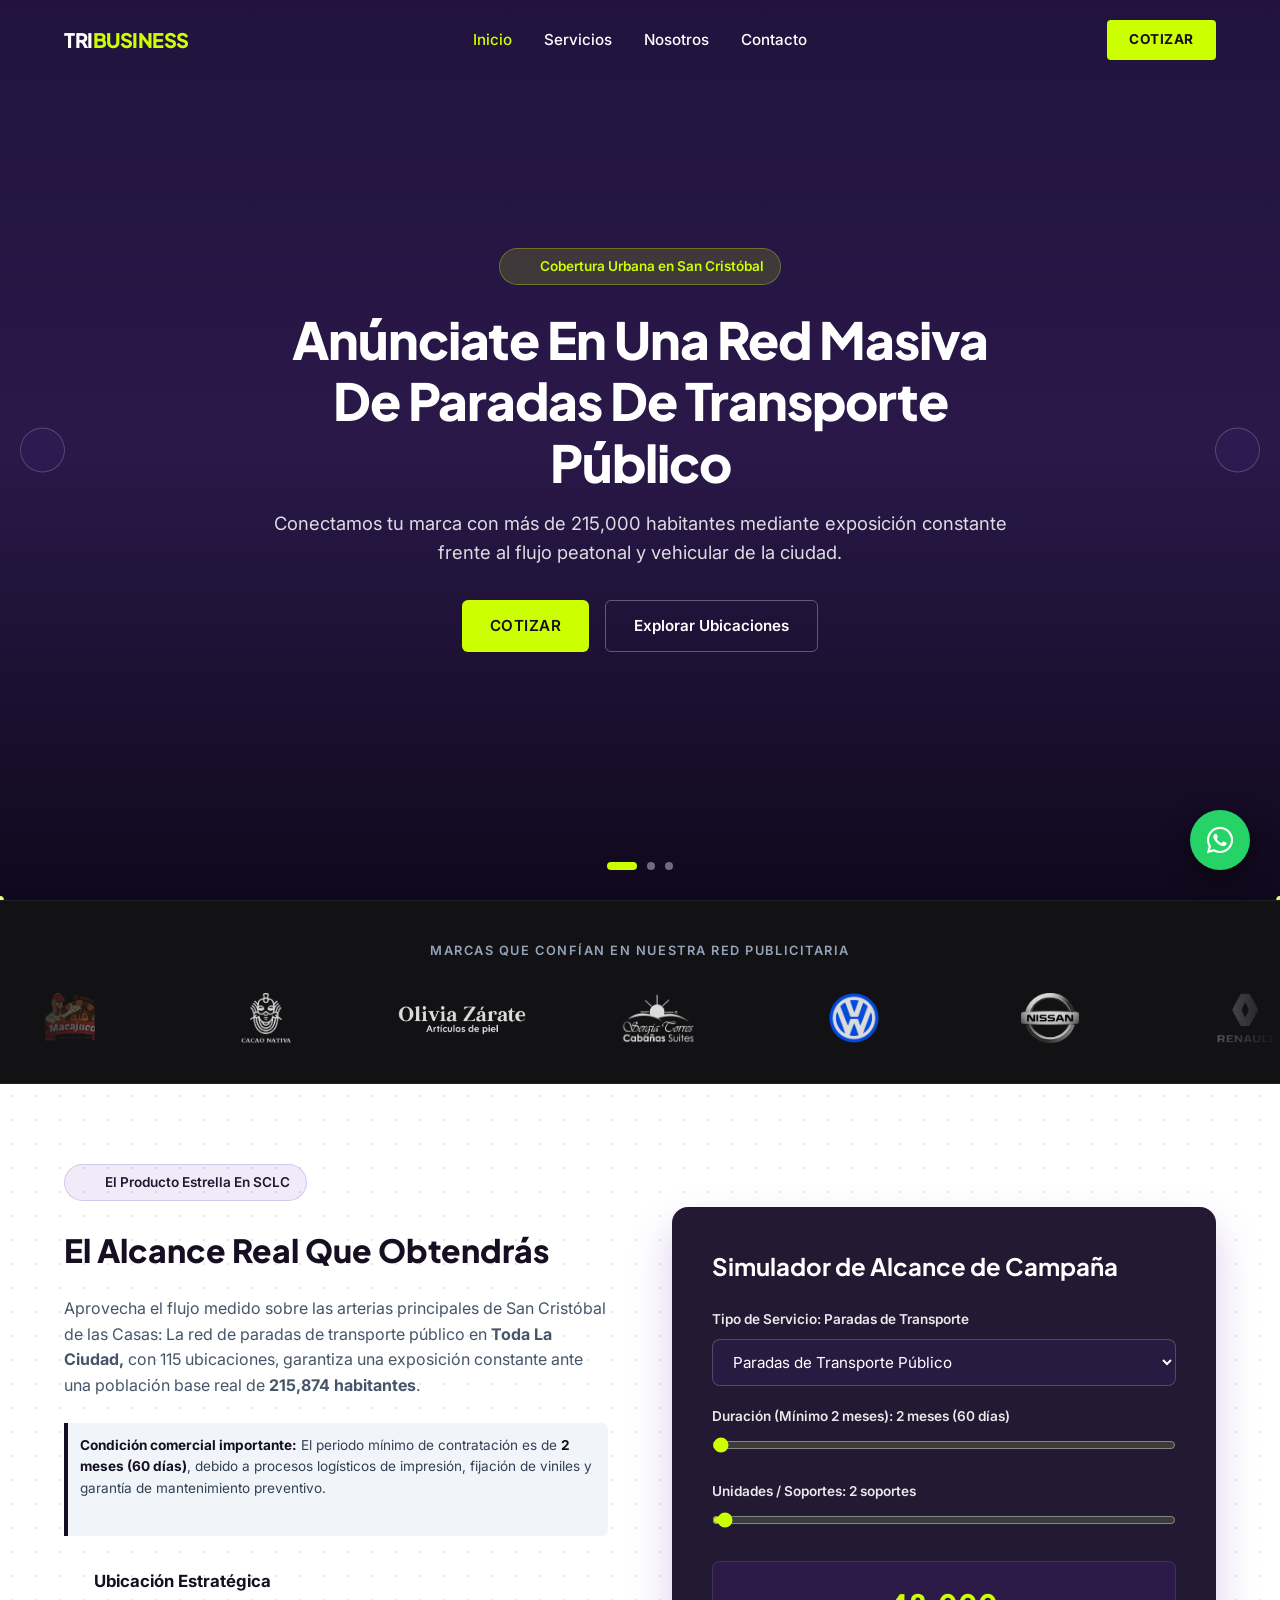
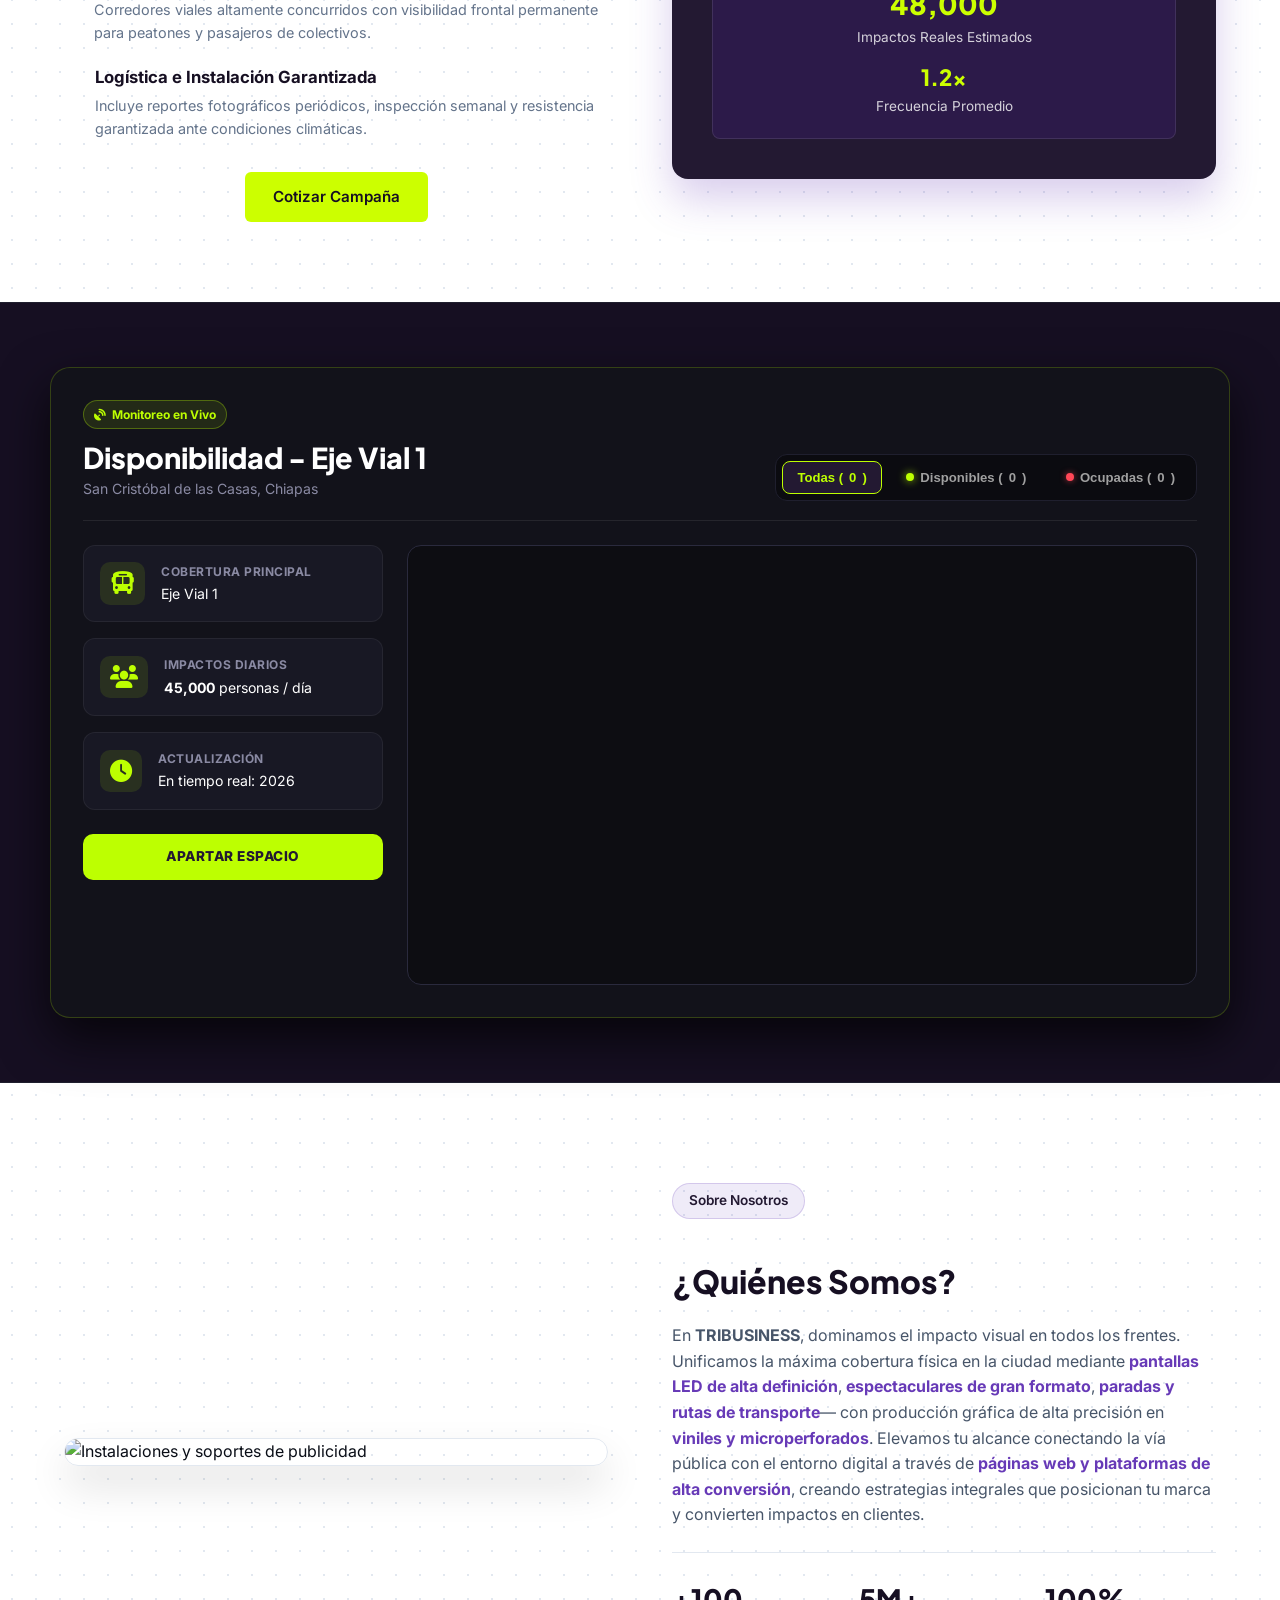
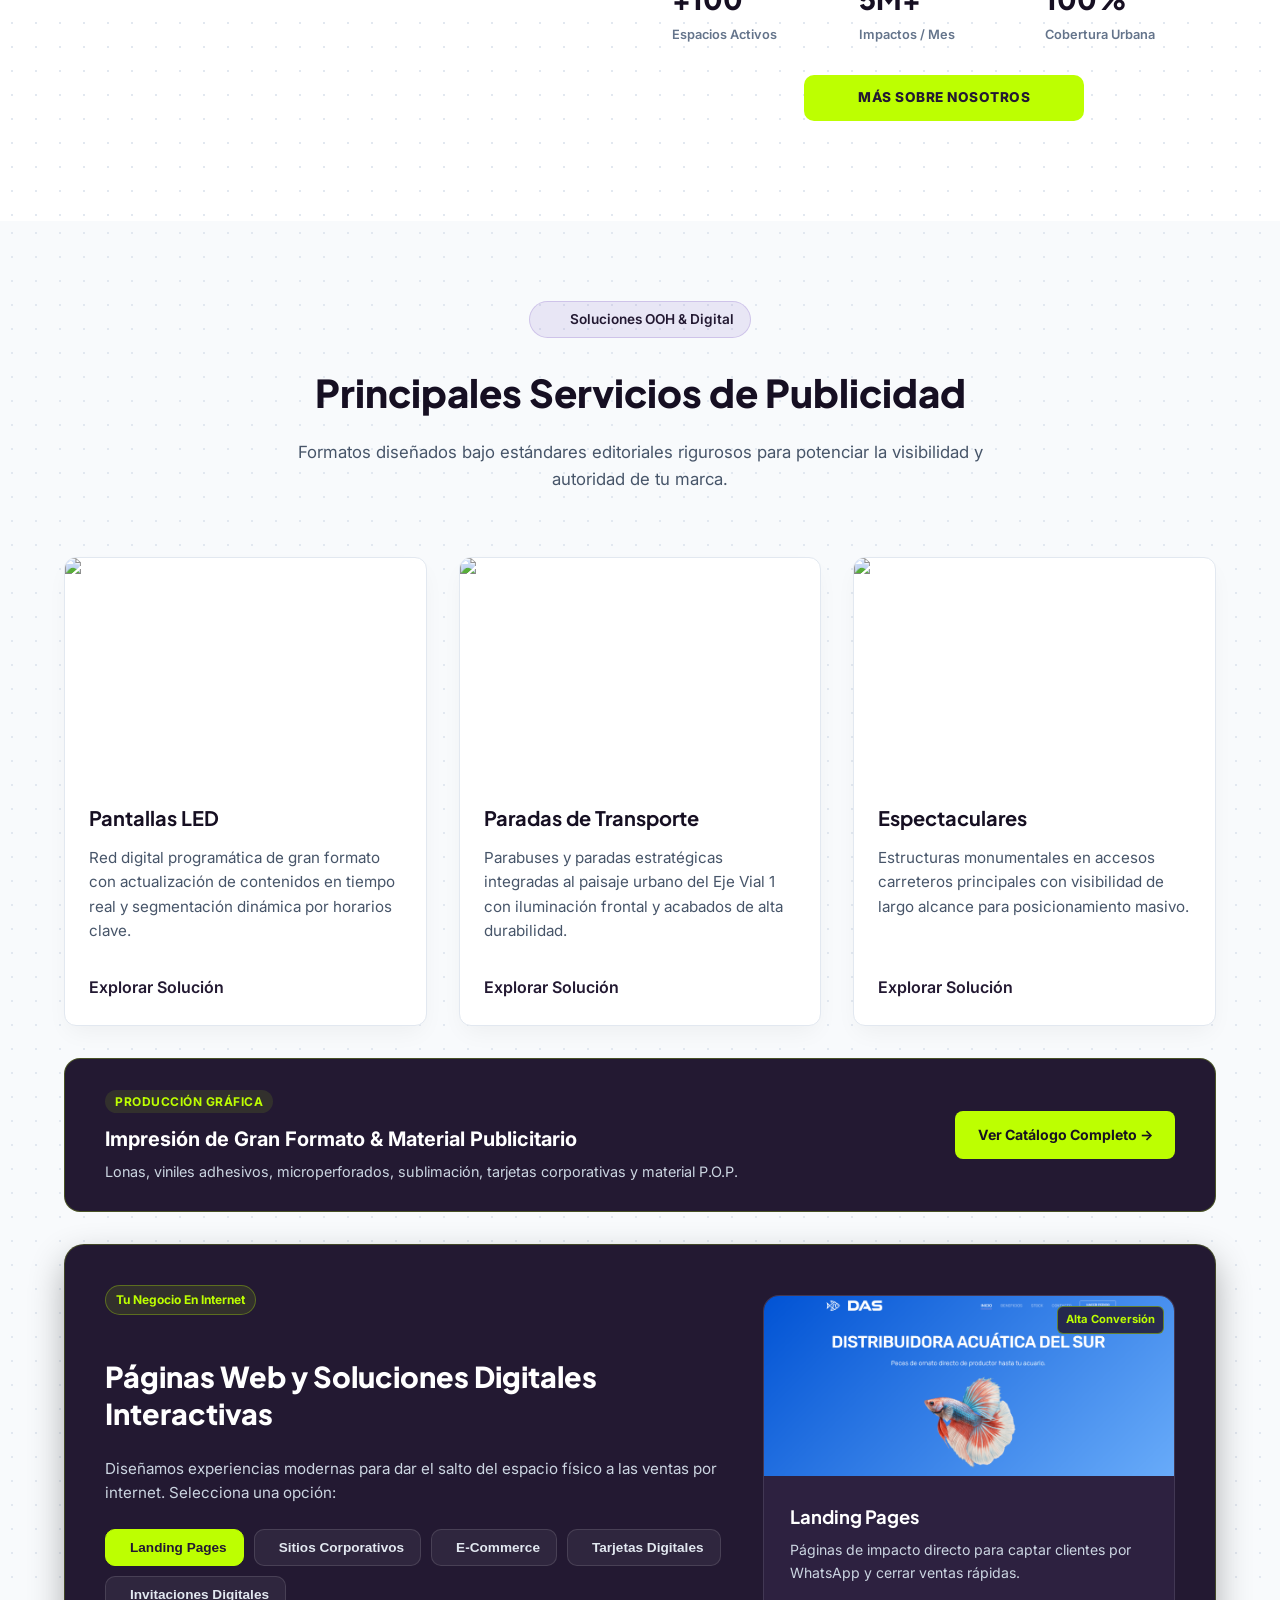
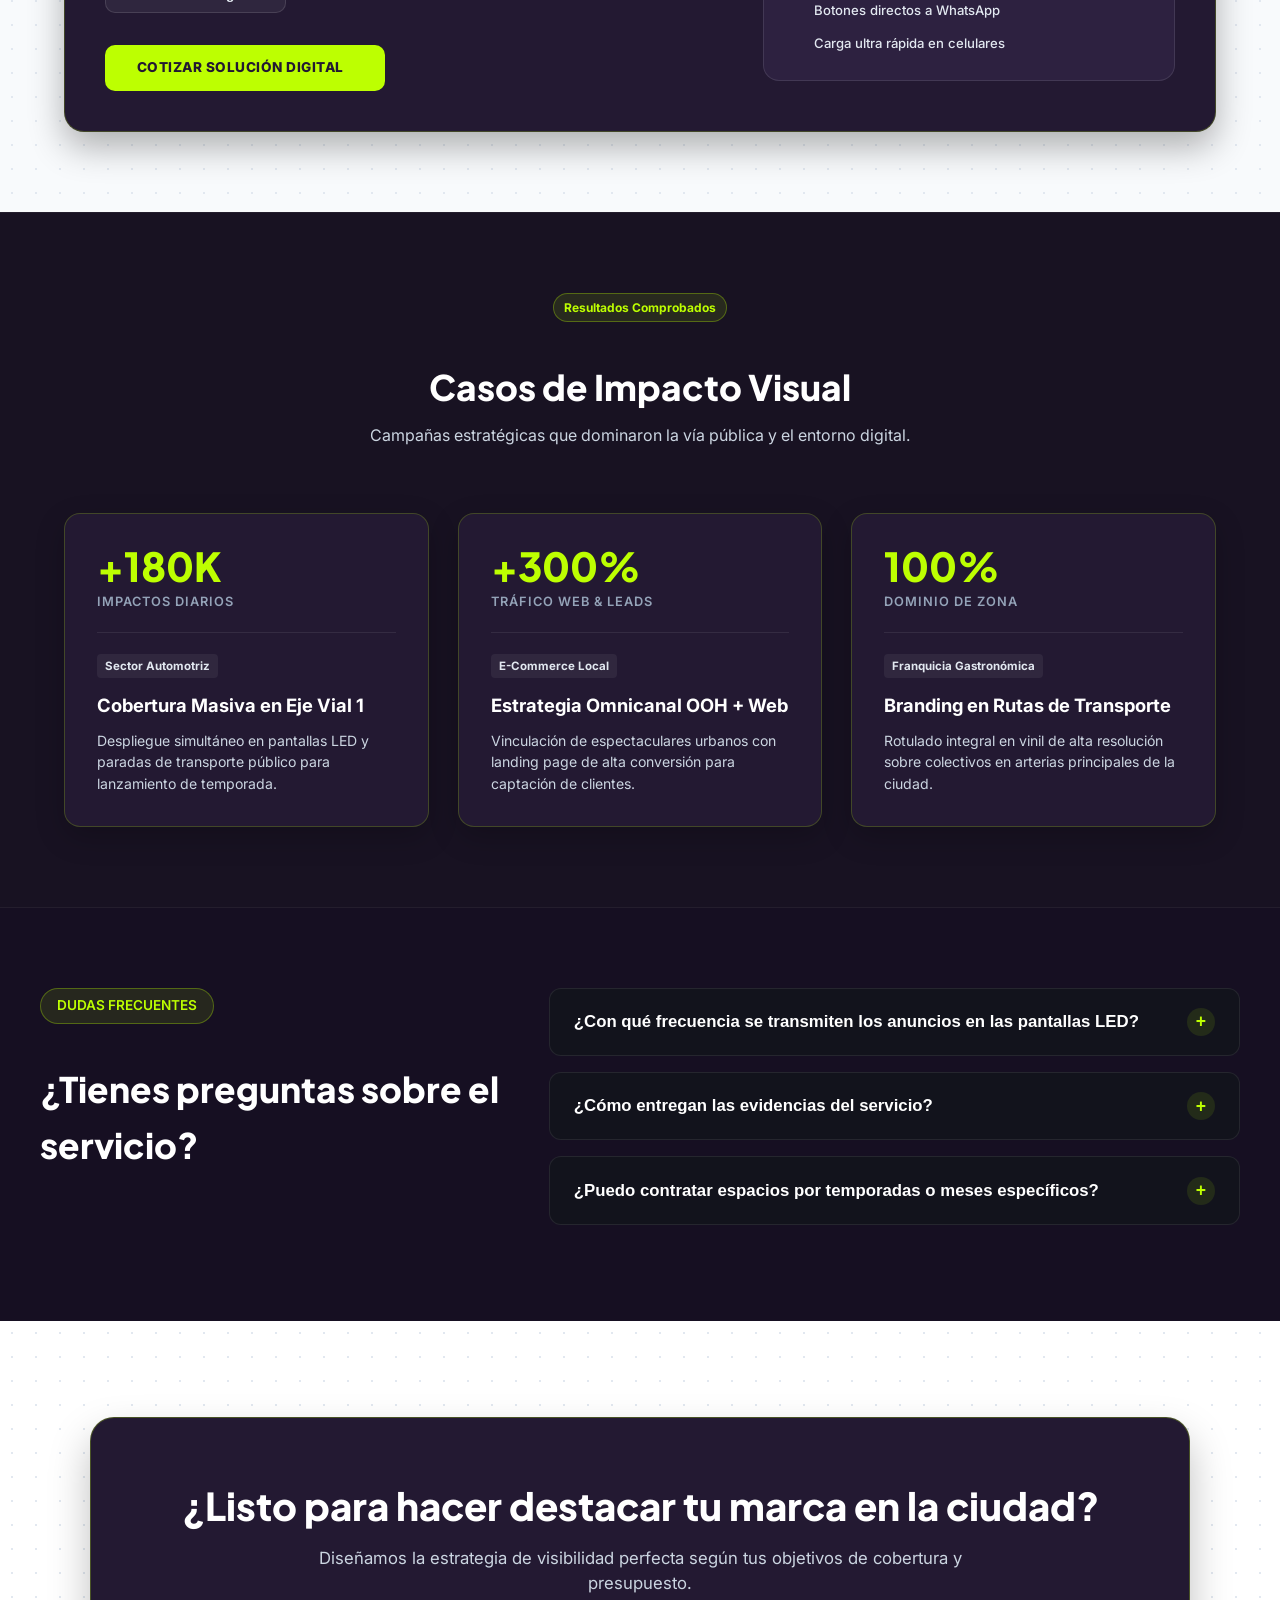
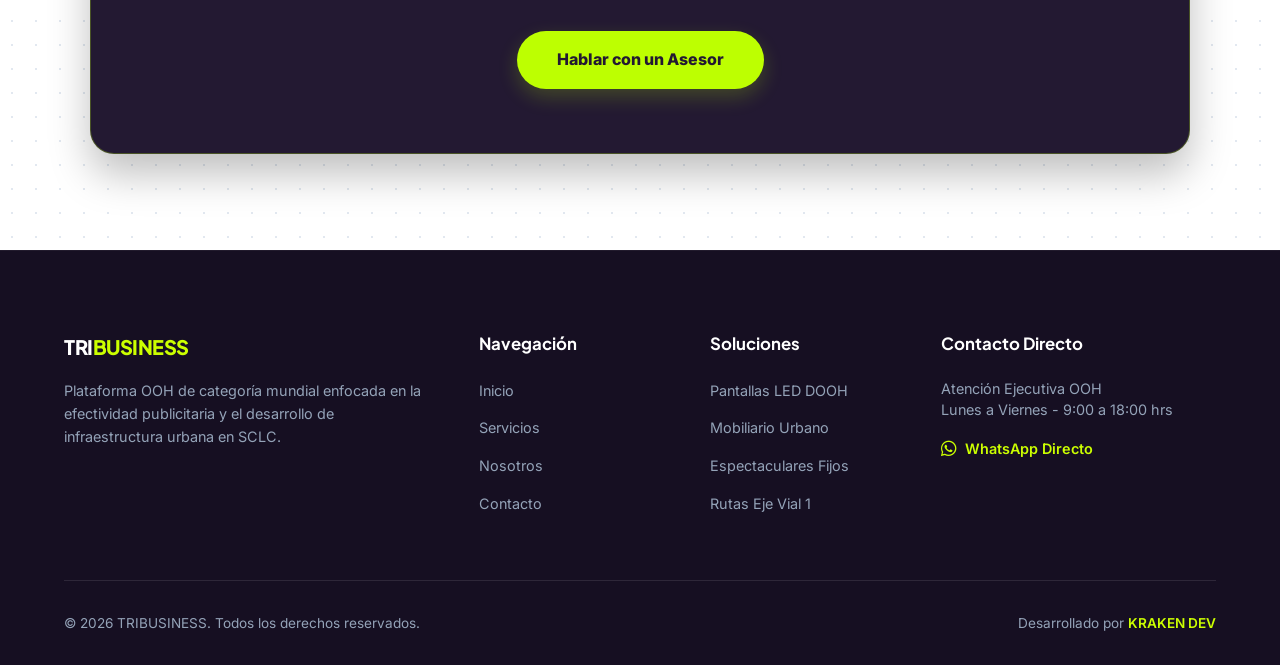
==== commit a9ce6727: "55-*-DESORDEN?" ====
--- a/index.html
+++ b/index.html
@@ -553,6 +553,18 @@
                         </div>
                     </div>
                 </div>
+
+                <!-- Banner Horizontal de Producción e Impresión -->
+                <div class="print-hub-banner">
+                    <div class="print-hub-info">
+                        <span class="hub-tag">Producción Gráfica</span>
+                        <h3>Impresión de Gran Formato & Material Publicitario</h3>
+                        <p>Lonas, viniles adhesivos, microperforados, sublimación, tarjetas corporativas y material
+                            P.O.P.</p>
+                    </div>
+                    <a href="servicios.html" class="hub-btn">Ver Catálogo Completo →</a>
+                </div>
+
 
                 <!-- WEB -->
                 <!-- BANNER INTERACTIVO CORREGIDO -->
--- a/css/styles.css
+++ b/css/styles.css
@@ -824,6 +824,72 @@
   color: #673ab7;
   transform: translateX(4px);
 }
+
+/* SERVICIOS DE IMPRESION */
+.print-hub-banner {
+  margin-top: 2rem;
+  background: #231932; /* Mismo morado de tus tarjetas oscuras */
+  border: 1px solid rgba(189, 255, 1, 0.25);
+  border-radius: 16px;
+  padding: 1.8rem 2.5rem;
+  display: flex;
+  align-items: center;
+  justify-content: space-between;
+  gap: 2rem;
+}
+
+.hub-tag {
+  background: rgba(189, 255, 1, 0.1);
+  color: #bdff01;
+  font-size: 0.75rem;
+  font-weight: 700;
+  padding: 4px 10px;
+  border-radius: 20px;
+  text-transform: uppercase;
+  letter-spacing: 0.5px;
+}
+
+.print-hub-info h3 {
+  color: #ffffff;
+  font-size: 1.25rem;
+  font-weight: 700;
+  margin: 0.6rem 0 0.3rem;
+}
+
+.print-hub-info p {
+  color: #cbd5e1;
+  font-size: 0.9rem;
+  margin: 0;
+}
+
+.hub-btn {
+  background: #bdff01;
+  color: #181222;
+  font-weight: 700;
+  font-size: 0.88rem;
+  padding: 0.8rem 1.4rem;
+  border-radius: 8px;
+  text-decoration: none;
+  white-space: nowrap;
+  transition:
+    transform 0.2s ease,
+    box-shadow 0.2s ease;
+}
+
+.hub-btn:hover {
+  transform: translateY(-2px);
+  box-shadow: 0 4px 15px rgba(189, 255, 1, 0.3);
+}
+
+/* Adaptación a Móvil */
+@media (max-width: 768px) {
+  .print-hub-banner {
+    flex-direction: column;
+    align-items: flex-start;
+    padding: 1.5rem;
+  }
+}
+
 /* ==========================================================================
    05.1 WEB SERVICES - INICIO
    ========================================================================== */
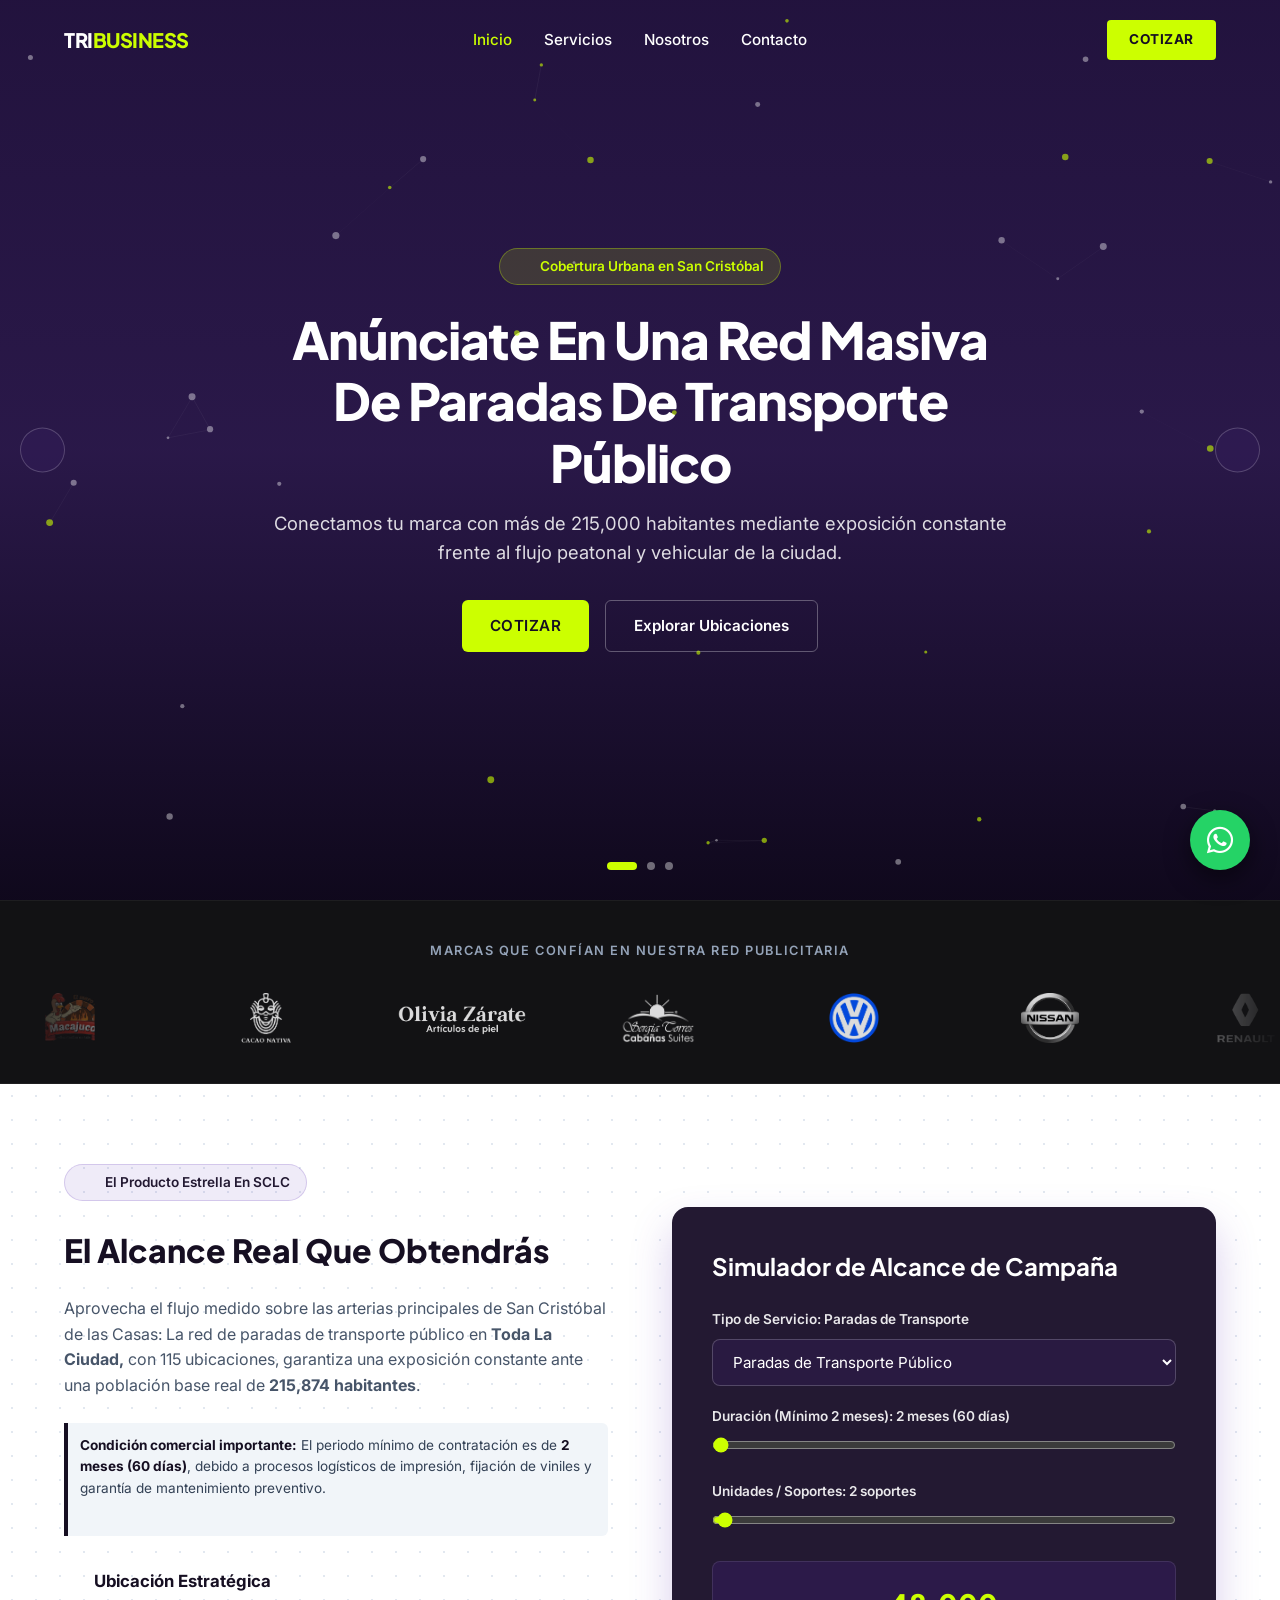
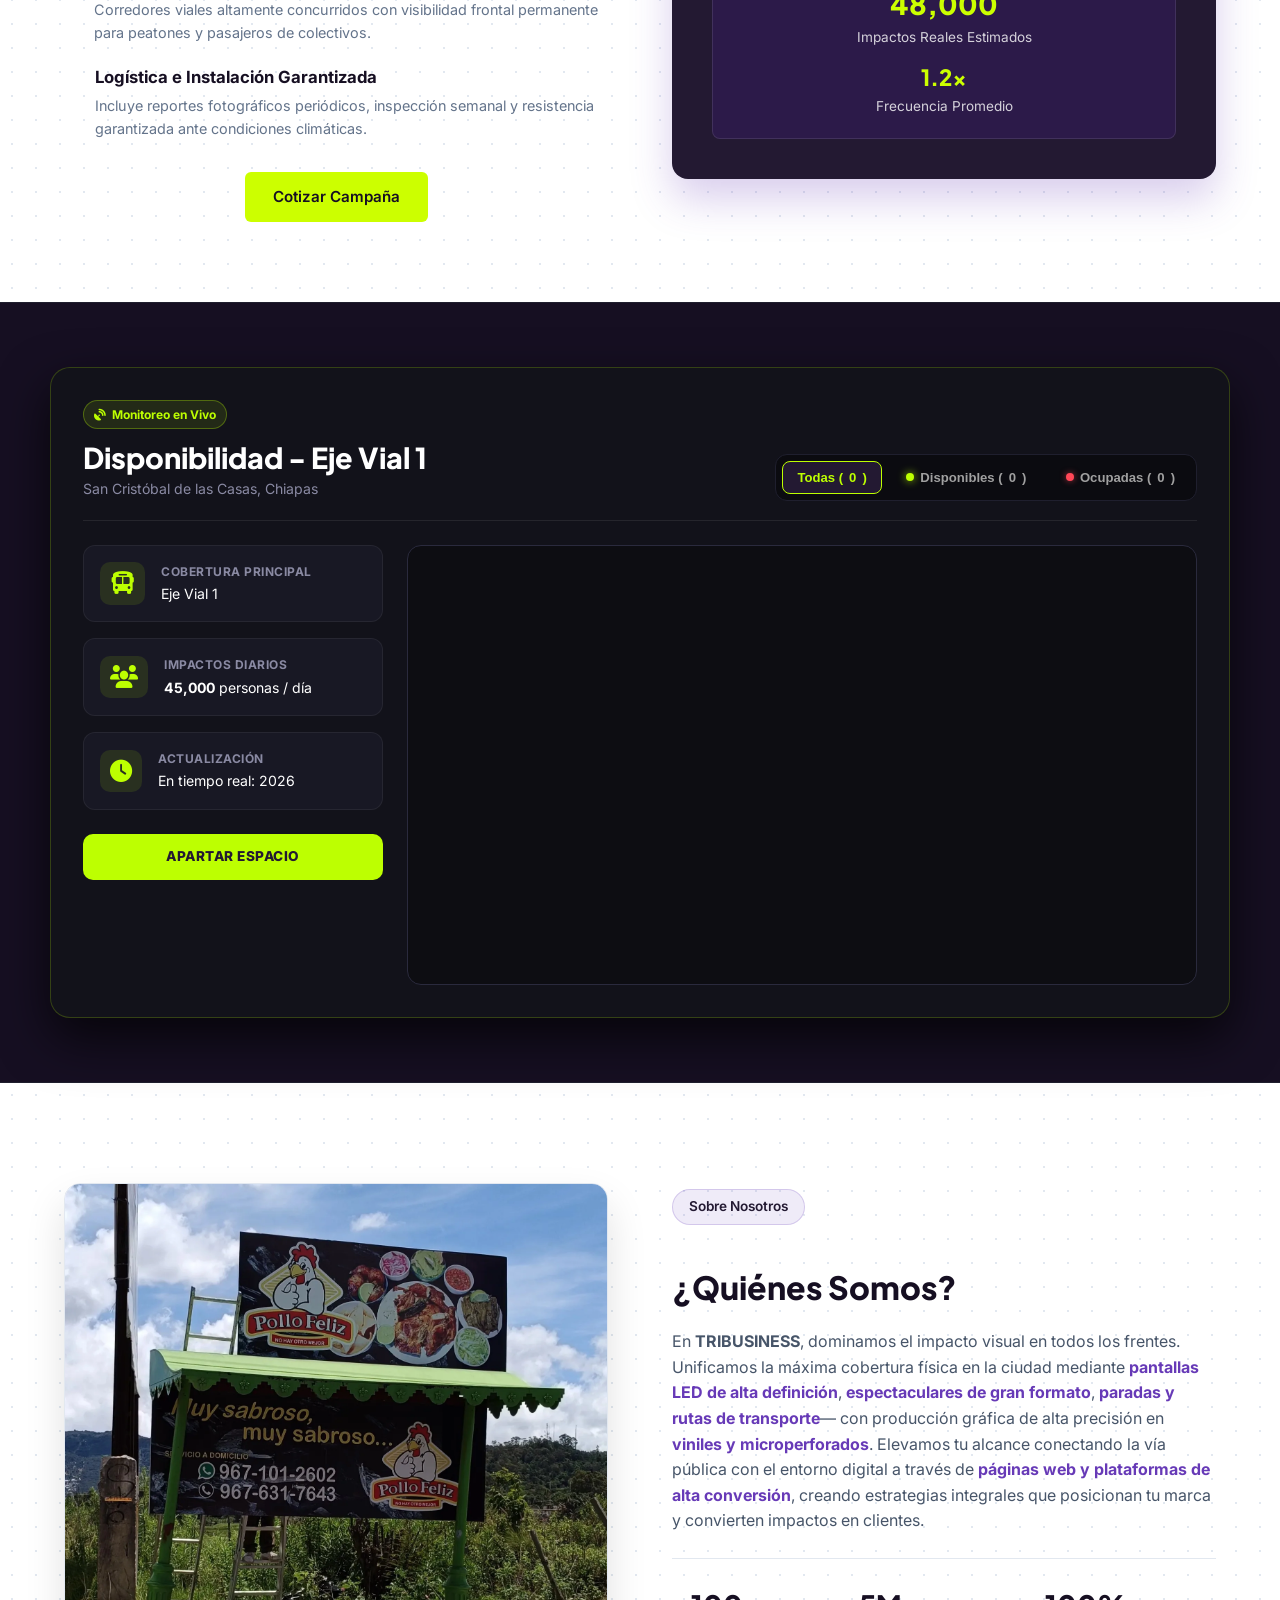
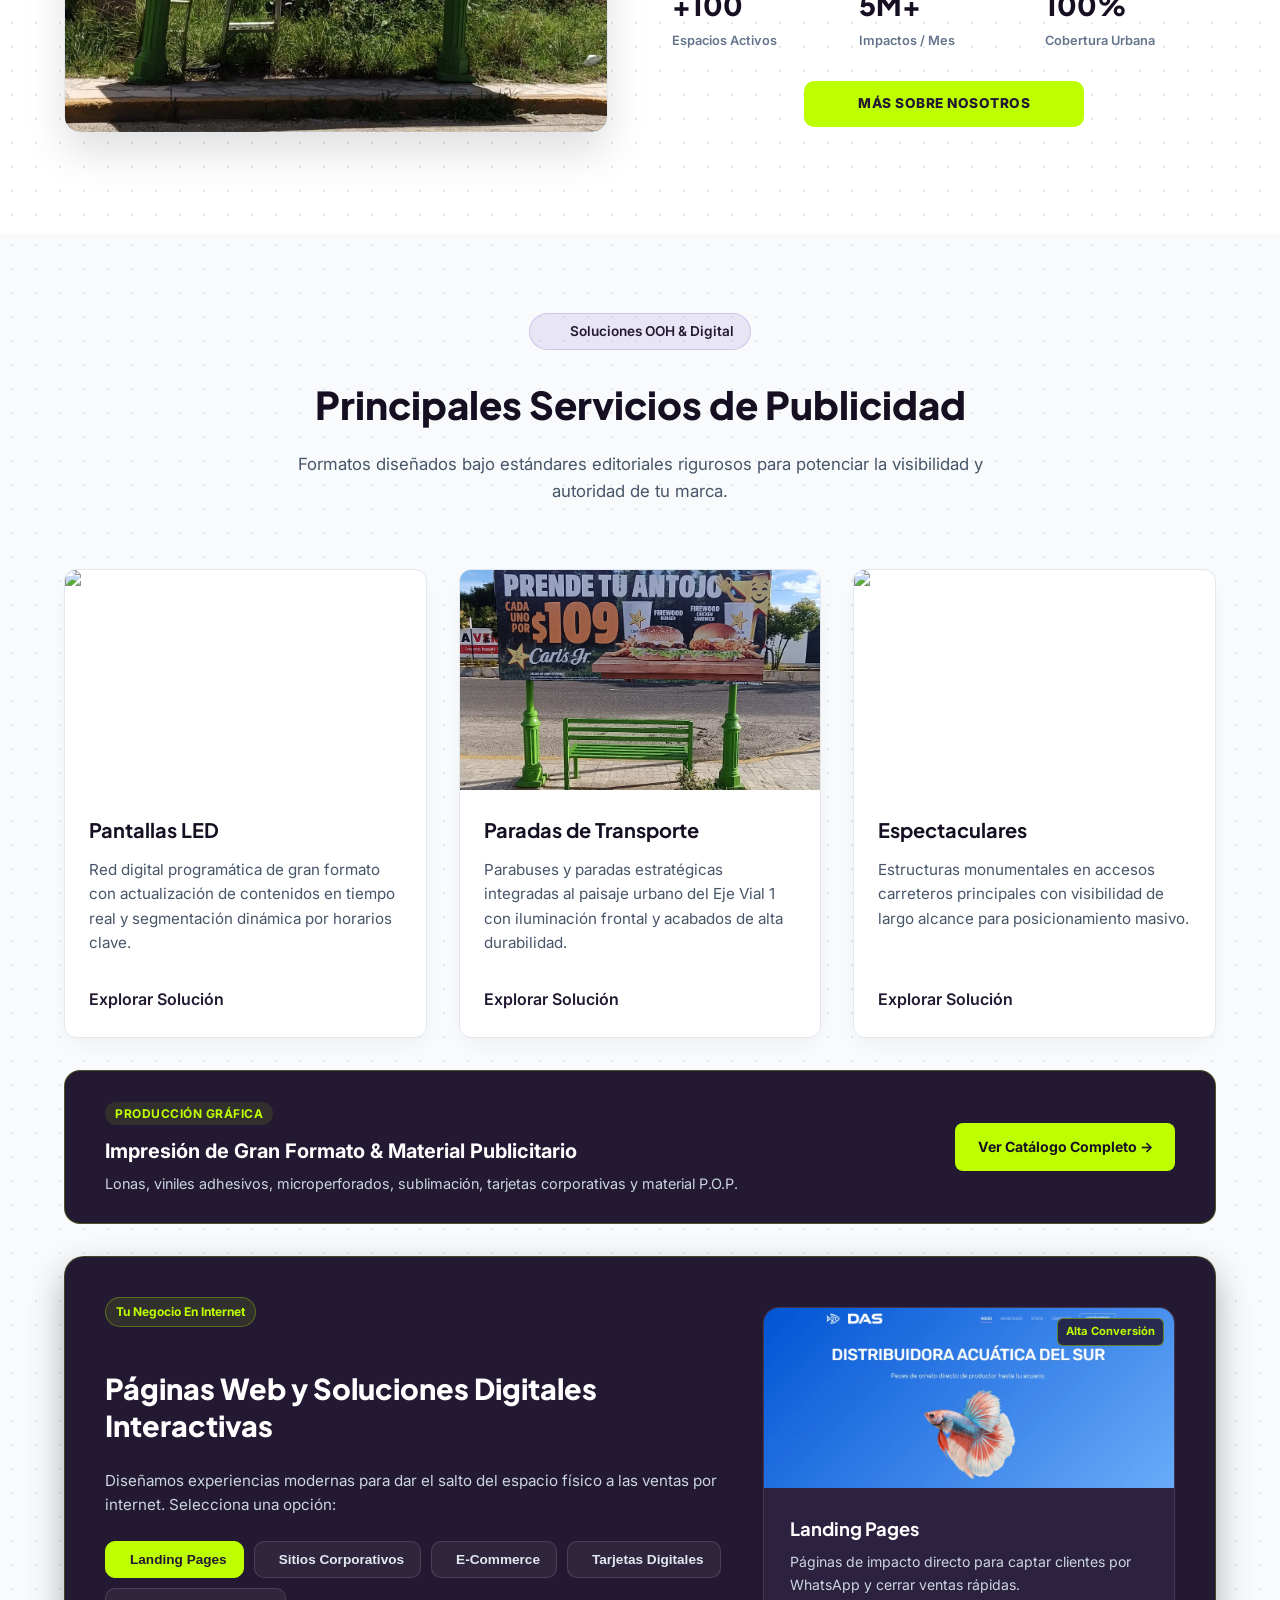
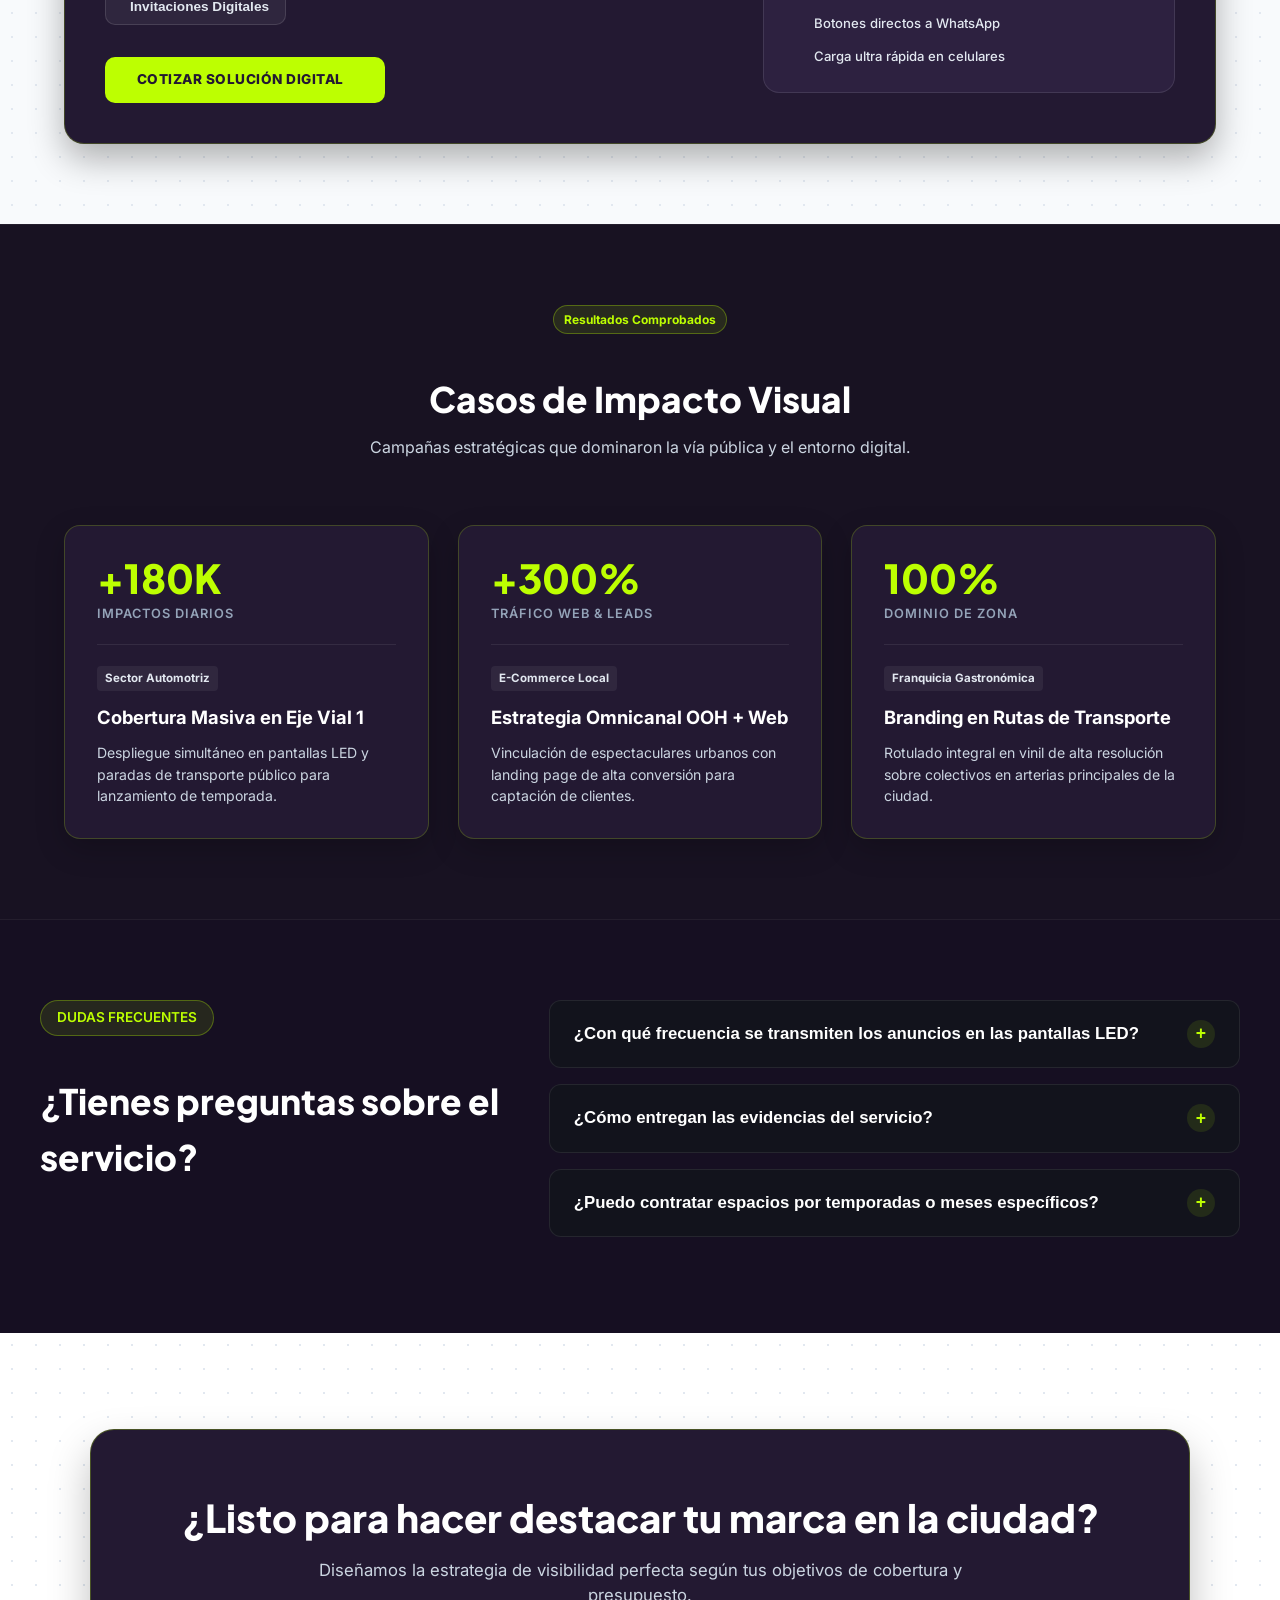
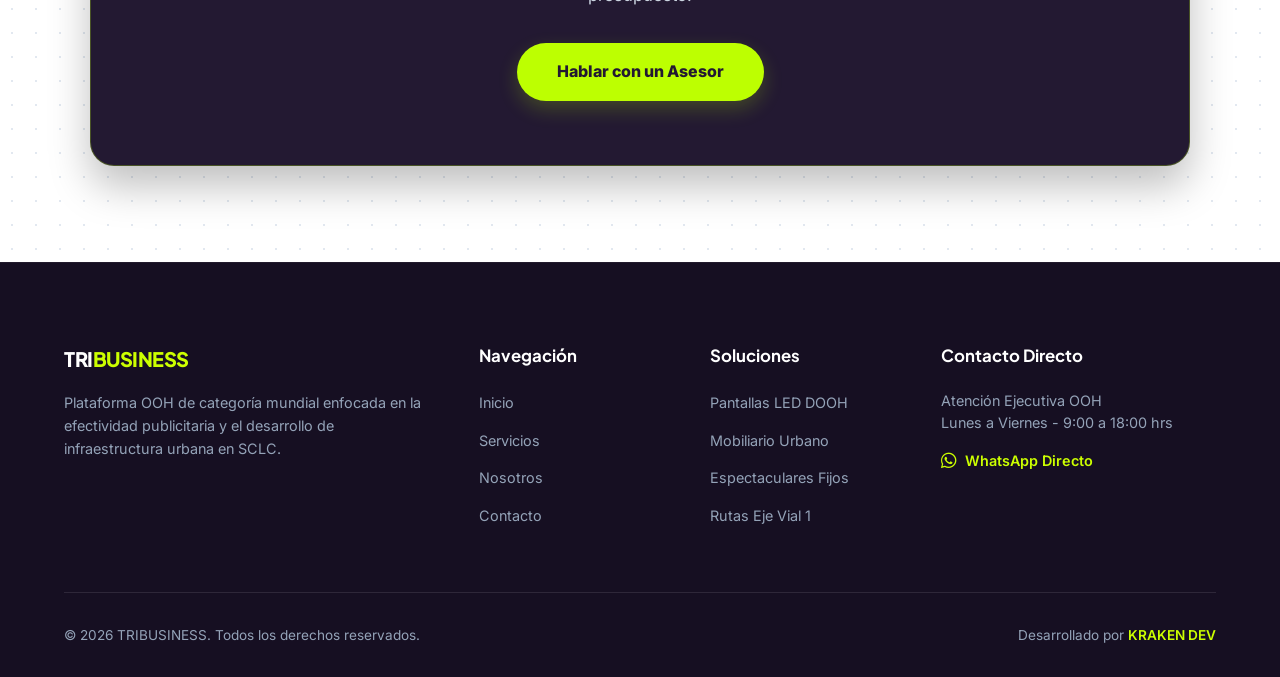
==== commit cd654a93: "56-*-WEBP" ====
--- a/index.html
+++ b/index.html
@@ -142,138 +142,142 @@
                     <!-- BLOQUE 1: LAS 20 MARCAS COMPLETAS -->
                     <div class="trust-group">
                         <div class="trust-logo-wrapper">
-                            <img src="assets/img/logo-mcjo.png" alt="MCJO" class="trust-logo" />
-                        </div>
-                        <div class="trust-logo-wrapper">
-                            <img src="assets/img/logo-cacao.png" alt="Cacao" class="trust-logo logo-texto-oscuro" />
-                        </div>
-                        <div class="trust-logo-wrapper">
-                            <img src="assets/img/logo-zarate.png" alt="Olivia Zárate"
-                                class="trust-logo logo-texto-oscuro" />
-                        </div>
-                        <div class="trust-logo-wrapper">
-                            <img src="assets/img/logo-st.png" alt="Marca ST" class="trust-logo logo-texto-oscuro" />
-                        </div>
-                        <div class="trust-logo-wrapper">
-                            <img src="assets/img/logo-vw.png" alt="Volkswagen" class="trust-logo" />
-                        </div>
-                        <div class="trust-logo-wrapper">
-                            <img src="assets/img/logo-nissan.png" alt="Nissan" class="trust-logo" />
-                        </div>
-                        <div class="trust-logo-wrapper">
-                            <img src="assets/img/logo-renault.png" alt="Renault" class="trust-logo logo-texto-oscuro" />
-                        </div>
-                        <div class="trust-logo-wrapper">
-                            <img src="assets/img/logo-chevrolet.png" alt="Chevrolet" class="trust-logo" />
-                        </div>
-                        <div class="trust-logo-wrapper">
-                            <img src="assets/img/logo-byd.png" alt="BYD" class="trust-logo" />
-                        </div>
-                        <div class="trust-logo-wrapper">
-                            <img src="assets/img/logo-selva.png" alt="Selva" class="trust-logo" />
-                        </div>
-                        <div class="trust-logo-wrapper">
-                            <img src="assets/img/logo-ayuntamiento.png" alt="Ayuntamiento"
-                                class="trust-logo logo-texto-oscuro" />
-                        </div>
-                        <div class="trust-logo-wrapper">
-                            <img src="assets/img/logo-grabarte.png" alt="Grabarte"
-                                class="trust-logo logo-texto-oscuro" />
-                        </div>
-                        <div class="trust-logo-wrapper">
-                            <img src="assets/img/logo-yungla.png" alt="Yungla" class="trust-logo" />
-                        </div>
-                        <div class="trust-logo-wrapper">
-                            <img src="assets/img/logo-alterna.png" alt="Alterna" class="trust-logo logo-texto-oscuro" />
-                        </div>
-                        <div class="trust-logo-wrapper">
-                            <img src="assets/img/logo-coca.png" alt="Coca Cola" class="trust-logo" />
-                        </div>
-                        <div class="trust-logo-wrapper">
-                            <img src="assets/img/logo-modelo.png" alt="Cerveza Modelo" class="trust-logo" />
-                        </div>
-                        <div class="trust-logo-wrapper">
-                            <img src="assets/img/logo-superior.png" alt="Superior"
-                                class="trust-logo logo-texto-oscuro" />
-                        </div>
-                        <div class="trust-logo-wrapper">
-                            <img src="assets/img/logo-zarate.png" alt="Olivia Zárate"
-                                class="trust-logo logo-texto-oscuro" />
-                        </div>
-                        <div class="trust-logo-wrapper">
-                            <img src="assets/img/logo-st.png" alt="Marca ST" class="trust-logo logo-texto-oscuro" />
-                        </div>
-                        <div class="trust-logo-wrapper">
-                            <img src="assets/img/logo-modelo.png" alt="Cerveza Modelo" class="trust-logo" />
+                            <img src="assets/img/logo-mcjo.webp" alt="MCJO" class="trust-logo" />
+                        </div>
+                        <div class="trust-logo-wrapper">
+                            <img src="assets/img/logo-cacao.webp" alt="Cacao" class="trust-logo logo-texto-oscuro" />
+                        </div>
+                        <div class="trust-logo-wrapper">
+                            <img src="assets/img/logo-zarate.webp" alt="Olivia Zárate"
+                                class="trust-logo logo-texto-oscuro" />
+                        </div>
+                        <div class="trust-logo-wrapper">
+                            <img src="assets/img/logo-st.webp" alt="Marca ST" class="trust-logo logo-texto-oscuro" />
+                        </div>
+                        <div class="trust-logo-wrapper">
+                            <img src="assets/img/logo-vw.webp" alt="Volkswagen" class="trust-logo" />
+                        </div>
+                        <div class="trust-logo-wrapper">
+                            <img src="assets/img/logo-nissan.webp" alt="Nissan" class="trust-logo" />
+                        </div>
+                        <div class="trust-logo-wrapper">
+                            <img src="assets/img/logo-renault.webp" alt="Renault"
+                                class="trust-logo logo-texto-oscuro" />
+                        </div>
+                        <div class="trust-logo-wrapper">
+                            <img src="assets/img/logo-chevrolet.webp" alt="Chevrolet" class="trust-logo" />
+                        </div>
+                        <div class="trust-logo-wrapper">
+                            <img src="assets/img/logo-byd.webp" alt="BYD" class="trust-logo" />
+                        </div>
+                        <div class="trust-logo-wrapper">
+                            <img src="assets/img/logo-selva.webp" alt="Selva" class="trust-logo" />
+                        </div>
+                        <div class="trust-logo-wrapper">
+                            <img src="assets/img/logo-ayuntamiento.webp" alt="Ayuntamiento"
+                                class="trust-logo logo-texto-oscuro" />
+                        </div>
+                        <div class="trust-logo-wrapper">
+                            <img src="assets/img/logo-grabarte.webp" alt="Grabarte"
+                                class="trust-logo logo-texto-oscuro" />
+                        </div>
+                        <div class="trust-logo-wrapper">
+                            <img src="assets/img/logo-yungla.webp" alt="Yungla" class="trust-logo" />
+                        </div>
+                        <div class="trust-logo-wrapper">
+                            <img src="assets/img/logo-alterna.webp" alt="Alterna"
+                                class="trust-logo logo-texto-oscuro" />
+                        </div>
+                        <div class="trust-logo-wrapper">
+                            <img src="assets/img/logo-coca.webp" alt="Coca Cola" class="trust-logo" />
+                        </div>
+                        <div class="trust-logo-wrapper">
+                            <img src="assets/img/logo-modelo.webp" alt="Cerveza Modelo" class="trust-logo" />
+                        </div>
+                        <div class="trust-logo-wrapper">
+                            <img src="assets/img/logo-superior.webp" alt="Superior"
+                                class="trust-logo logo-texto-oscuro" />
+                        </div>
+                        <div class="trust-logo-wrapper">
+                            <img src="assets/img/logo-zarate.webp" alt="Olivia Zárate"
+                                class="trust-logo logo-texto-oscuro" />
+                        </div>
+                        <div class="trust-logo-wrapper">
+                            <img src="assets/img/logo-st.webp" alt="Marca ST" class="trust-logo logo-texto-oscuro" />
+                        </div>
+                        <div class="trust-logo-wrapper">
+                            <img src="assets/img/logo-modelo.webp" alt="Cerveza Modelo" class="trust-logo" />
                         </div>
                     </div>
 
                     <!-- BLOQUE 2: CLON EXACTO PARA EL BUCLE INFINITO -->
                     <div class="trust-group" aria-hidden="true">
                         <div class="trust-logo-wrapper">
-                            <img src="assets/img/logo-mcjo.png" alt="MCJO" class="trust-logo" />
-                        </div>
-                        <div class="trust-logo-wrapper">
-                            <img src="assets/img/logo-cacao.png" alt="Cacao" class="trust-logo logo-texto-oscuro" />
-                        </div>
-                        <div class="trust-logo-wrapper">
-                            <img src="assets/img/logo-zarate.png" alt="Olivia Zárate"
-                                class="trust-logo logo-texto-oscuro" />
-                        </div>
-                        <div class="trust-logo-wrapper">
-                            <img src="assets/img/logo-st.png" alt="Marca ST" class="trust-logo logo-texto-oscuro" />
-                        </div>
-                        <div class="trust-logo-wrapper">
-                            <img src="assets/img/logo-vw.png" alt="Volkswagen" class="trust-logo" />
-                        </div>
-                        <div class="trust-logo-wrapper">
-                            <img src="assets/img/logo-nissan.png" alt="Nissan" class="trust-logo" />
-                        </div>
-                        <div class="trust-logo-wrapper">
-                            <img src="assets/img/logo-renault.png" alt="Renault" class="trust-logo logo-texto-oscuro" />
-                        </div>
-                        <div class="trust-logo-wrapper">
-                            <img src="assets/img/logo-chevrolet.png" alt="Chevrolet" class="trust-logo" />
-                        </div>
-                        <div class="trust-logo-wrapper">
-                            <img src="assets/img/logo-byd.png" alt="BYD" class="trust-logo" />
-                        </div>
-                        <div class="trust-logo-wrapper">
-                            <img src="assets/img/logo-selva.png" alt="Selva" class="trust-logo" />
-                        </div>
-                        <div class="trust-logo-wrapper">
-                            <img src="assets/img/logo-ayuntamiento.png" alt="Ayuntamiento"
-                                class="trust-logo logo-texto-oscuro" />
-                        </div>
-                        <div class="trust-logo-wrapper">
-                            <img src="assets/img/logo-grabarte.png" alt="Grabarte"
-                                class="trust-logo logo-texto-oscuro" />
-                        </div>
-                        <div class="trust-logo-wrapper">
-                            <img src="assets/img/logo-yungla.png" alt="Yungla" class="trust-logo" />
-                        </div>
-                        <div class="trust-logo-wrapper">
-                            <img src="assets/img/logo-alterna.png" alt="Alterna" class="trust-logo logo-texto-oscuro" />
-                        </div>
-                        <div class="trust-logo-wrapper">
-                            <img src="assets/img/logo-coca.png" alt="Coca Cola" class="trust-logo" />
-                        </div>
-                        <div class="trust-logo-wrapper">
-                            <img src="assets/img/logo-modelo.png" alt="Cerveza Modelo" class="trust-logo" />
-                        </div>
-                        <div class="trust-logo-wrapper">
-                            <img src="assets/img/logo-superior.png" alt="Superior"
-                                class="trust-logo logo-texto-oscuro" />
-                        </div>
-                        <div class="trust-logo-wrapper">
-                            <img src="assets/img/logo-zarate.png" alt="Olivia Zárate"
-                                class="trust-logo logo-texto-oscuro" />
-                        </div>
-                        <div class="trust-logo-wrapper">
-                            <img src="assets/img/logo-st.png" alt="Marca ST" class="trust-logo logo-texto-oscuro" />
-                        </div>
-                        <div class="trust-logo-wrapper">
-                            <img src="assets/img/logo-modelo.png" alt="Cerveza Modelo" class="trust-logo" />
+                            <img src="assets/img/logo-mcjo.webp" alt="MCJO" class="trust-logo" />
+                        </div>
+                        <div class="trust-logo-wrapper">
+                            <img src="assets/img/logo-cacao.webp" alt="Cacao" class="trust-logo logo-texto-oscuro" />
+                        </div>
+                        <div class="trust-logo-wrapper">
+                            <img src="assets/img/logo-zarate.webp" alt="Olivia Zárate"
+                                class="trust-logo logo-texto-oscuro" />
+                        </div>
+                        <div class="trust-logo-wrapper">
+                            <img src="assets/img/logo-st.webp" alt="Marca ST" class="trust-logo logo-texto-oscuro" />
+                        </div>
+                        <div class="trust-logo-wrapper">
+                            <img src="assets/img/logo-vw.webp" alt="Volkswagen" class="trust-logo" />
+                        </div>
+                        <div class="trust-logo-wrapper">
+                            <img src="assets/img/logo-nissan.webp" alt="Nissan" class="trust-logo" />
+                        </div>
+                        <div class="trust-logo-wrapper">
+                            <img src="assets/img/logo-renault.webp" alt="Renault"
+                                class="trust-logo logo-texto-oscuro" />
+                        </div>
+                        <div class="trust-logo-wrapper">
+                            <img src="assets/img/logo-chevrolet.webp" alt="Chevrolet" class="trust-logo" />
+                        </div>
+                        <div class="trust-logo-wrapper">
+                            <img src="assets/img/logo-byd.webp" alt="BYD" class="trust-logo" />
+                        </div>
+                        <div class="trust-logo-wrapper">
+                            <img src="assets/img/logo-selva.webp" alt="Selva" class="trust-logo" />
+                        </div>
+                        <div class="trust-logo-wrapper">
+                            <img src="assets/img/logo-ayuntamiento.webp" alt="Ayuntamiento"
+                                class="trust-logo logo-texto-oscuro" />
+                        </div>
+                        <div class="trust-logo-wrapper">
+                            <img src="assets/img/logo-grabarte.webp" alt="Grabarte"
+                                class="trust-logo logo-texto-oscuro" />
+                        </div>
+                        <div class="trust-logo-wrapper">
+                            <img src="assets/img/logo-yungla.webp" alt="Yungla" class="trust-logo" />
+                        </div>
+                        <div class="trust-logo-wrapper">
+                            <img src="assets/img/logo-alterna.webp" alt="Alterna"
+                                class="trust-logo logo-texto-oscuro" />
+                        </div>
+                        <div class="trust-logo-wrapper">
+                            <img src="assets/img/logo-coca.webp" alt="Coca Cola" class="trust-logo" />
+                        </div>
+                        <div class="trust-logo-wrapper">
+                            <img src="assets/img/logo-modelo.webp" alt="Cerveza Modelo" class="trust-logo" />
+                        </div>
+                        <div class="trust-logo-wrapper">
+                            <img src="assets/img/logo-superior.webp" alt="Superior"
+                                class="trust-logo logo-texto-oscuro" />
+                        </div>
+                        <div class="trust-logo-wrapper">
+                            <img src="assets/img/logo-zarate.webp" alt="Olivia Zárate"
+                                class="trust-logo logo-texto-oscuro" />
+                        </div>
+                        <div class="trust-logo-wrapper">
+                            <img src="assets/img/logo-st.webp" alt="Marca ST" class="trust-logo logo-texto-oscuro" />
+                        </div>
+                        <div class="trust-logo-wrapper">
+                            <img src="assets/img/logo-modelo.webp" alt="Cerveza Modelo" class="trust-logo" />
                         </div>
                     </div>
                 </div>
@@ -453,7 +457,7 @@
             <div class="container">
                 <div class="about-grid">
                     <div class="about-image-wrapper">
-                        <img src="https://noticias.coches.com/wp-content/uploads/2015/03/publi-cocacola-bus.jpg"
+                        <img src="assets/img/parada2.webp"
                             alt="Instalaciones y soportes de publicidad" />
                     </div>
 
@@ -516,8 +520,8 @@
                 <div class="services-grid">
                     <!-- 01. Pantallas LED -->
                     <div class="service-card">
-                        <img src="https://media.licdn.com/dms/image/v2/D4E12AQH-Ed5W7881vg/article-cover_image-shrink_720_1280/article-cover_image-shrink_720_1280/0/1728421605417?e=2147483647&v=beta&t=iCmn4J1h3WgxigZYsJN24DeYDDhRt4TAsonCY4b88GI"
-                            alt="Pantallas LED DOOH" class="service-card__img">
+                        <img src="https://media.cartabon.com/blog/post-None.webp?width=800" alt="Pantallas LED DOOH"
+                            class="service-card__img">
                         <div class="service-card__body">
                             <h3>Pantallas LED</h3>
                             <p>Red digital programática de gran formato con actualización de contenidos en tiempo real y
@@ -529,7 +533,7 @@
 
                     <!-- 02. Rutas de Colectivos -->
                     <div class="service-card">
-                        <img src="https://vivesancristobal.com/wp-content/uploads/2015/05/como_llegar_a_san_cristobal2.png"
+                        <img src="assets/img/parada.webp"
                             alt="Ruta de Colectivos con Publicidad" class="service-card__img">
                         <div class="service-card__body">
                             <h3>Paradas de Transporte</h3>
@@ -542,7 +546,7 @@
 
                     <!-- 03. Espectaculares -->
                     <div class="service-card">
-                        <img src="https://publicidad-y-medios.com/storage/uploads/1657374035_espectacular3.PNG"
+                        <img src="https://volvatroz.com/wp-content/uploads/2021/06/IMG-20160311-WA0019.jpg"
                             alt="Espectaculares Gran Formato" class="service-card__img">
                         <div class="service-card__body">
                             <h3>Espectaculares</h3>
@@ -609,7 +613,7 @@
                         <div class="purple-panel active" id="v-landing">
                             <div class="purple-card">
                                 <div class="purple-card__img">
-                                    <img src="assets/img/das.png" alt="Landing Pages" />
+                                    <img src="assets/img/das.webp" alt="Landing Pages" />
                                     <span class="purple-tag">Alta Conversión</span>
                                 </div>
                                 <div class="purple-card__info">
@@ -628,7 +632,7 @@
                         <div class="purple-panel" id="v-corp">
                             <div class="purple-card">
                                 <div class="purple-card__img">
-                                    <img src="assets/img/legal.png" alt="Sitios Corporativos" />
+                                    <img src="assets/img/legal.webp" alt="Sitios Corporativos" />
                                     <span class="purple-tag">Presencia de Marca</span>
                                 </div>
                                 <div class="purple-card__info">
@@ -647,7 +651,7 @@
                         <div class="purple-panel" id="v-ecom">
                             <div class="purple-card">
                                 <div class="purple-card__img">
-                                    <img src="assets/img/forta.png" alt="E-Commerce" />
+                                    <img src="assets/img/forta.webp" alt="E-Commerce" />
                                     <span class="purple-tag">Tienda en Línea</span>
                                 </div>
                                 <div class="purple-card__info">
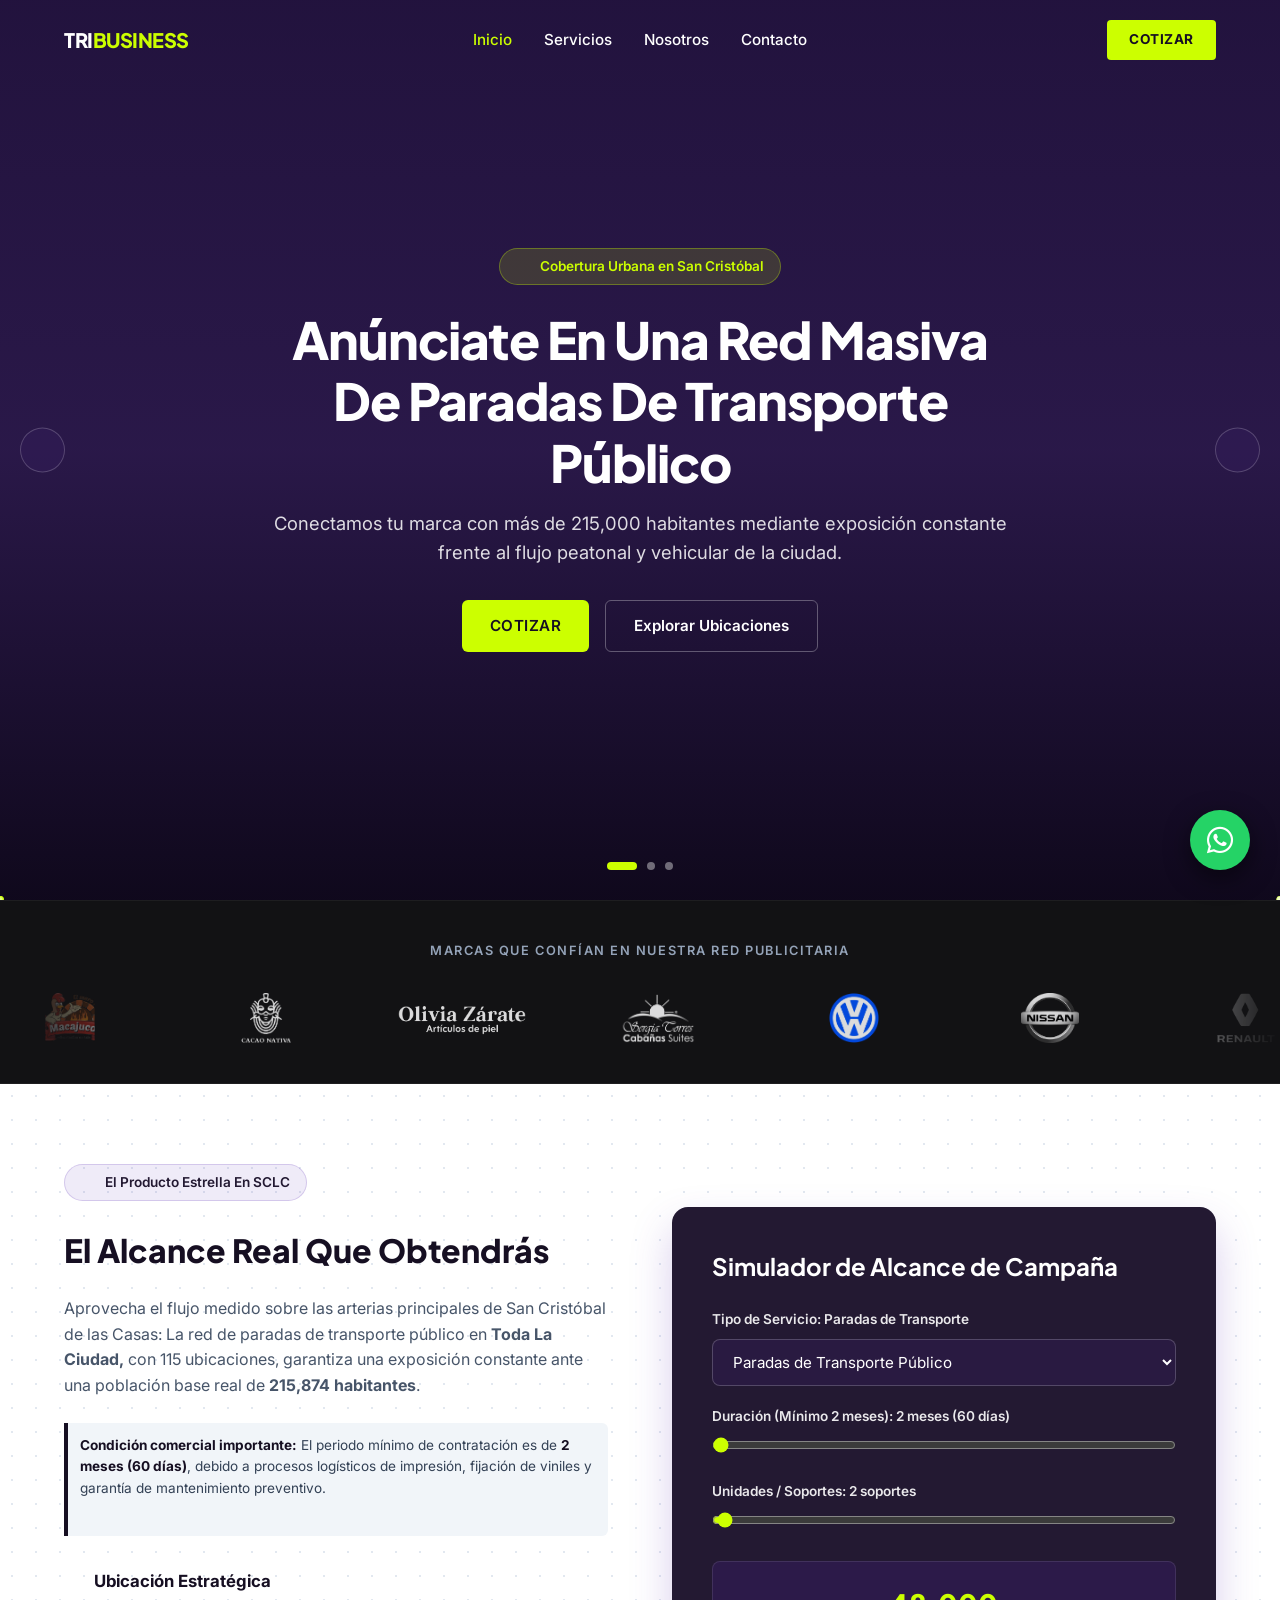
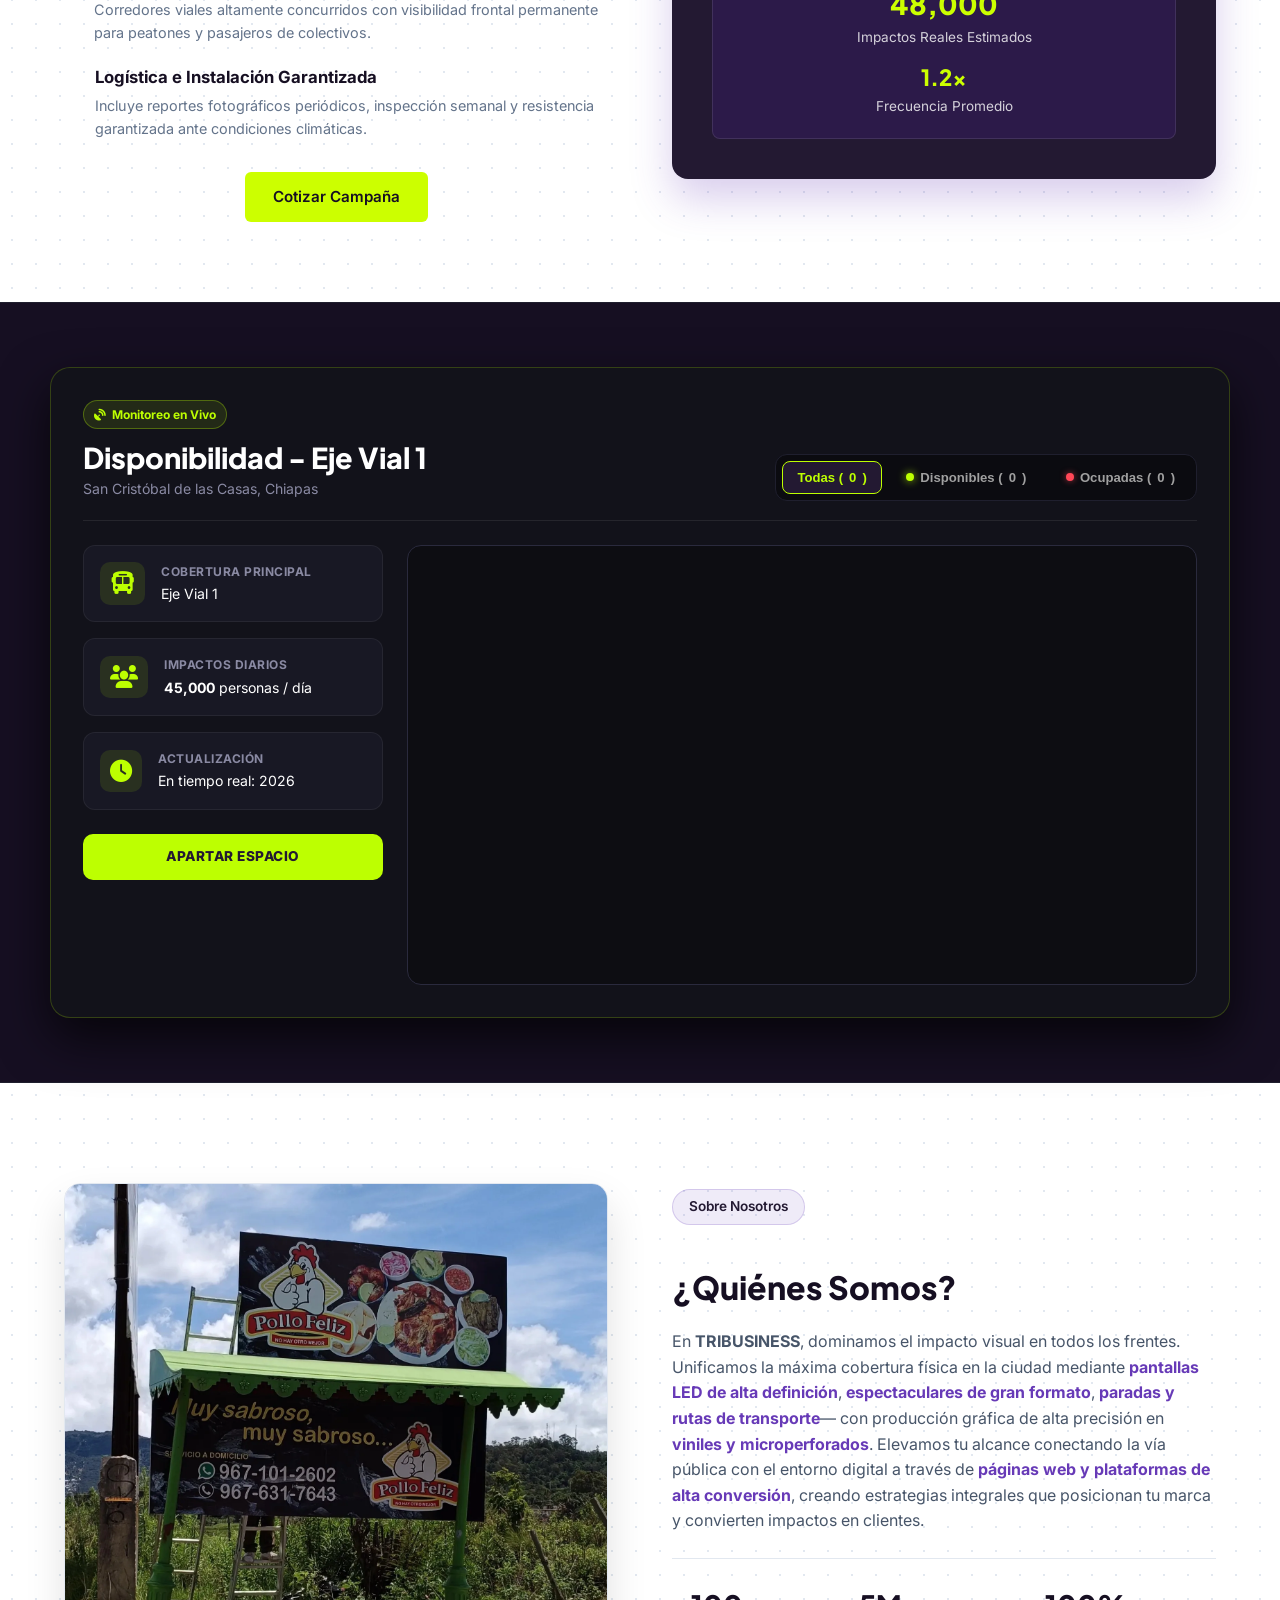
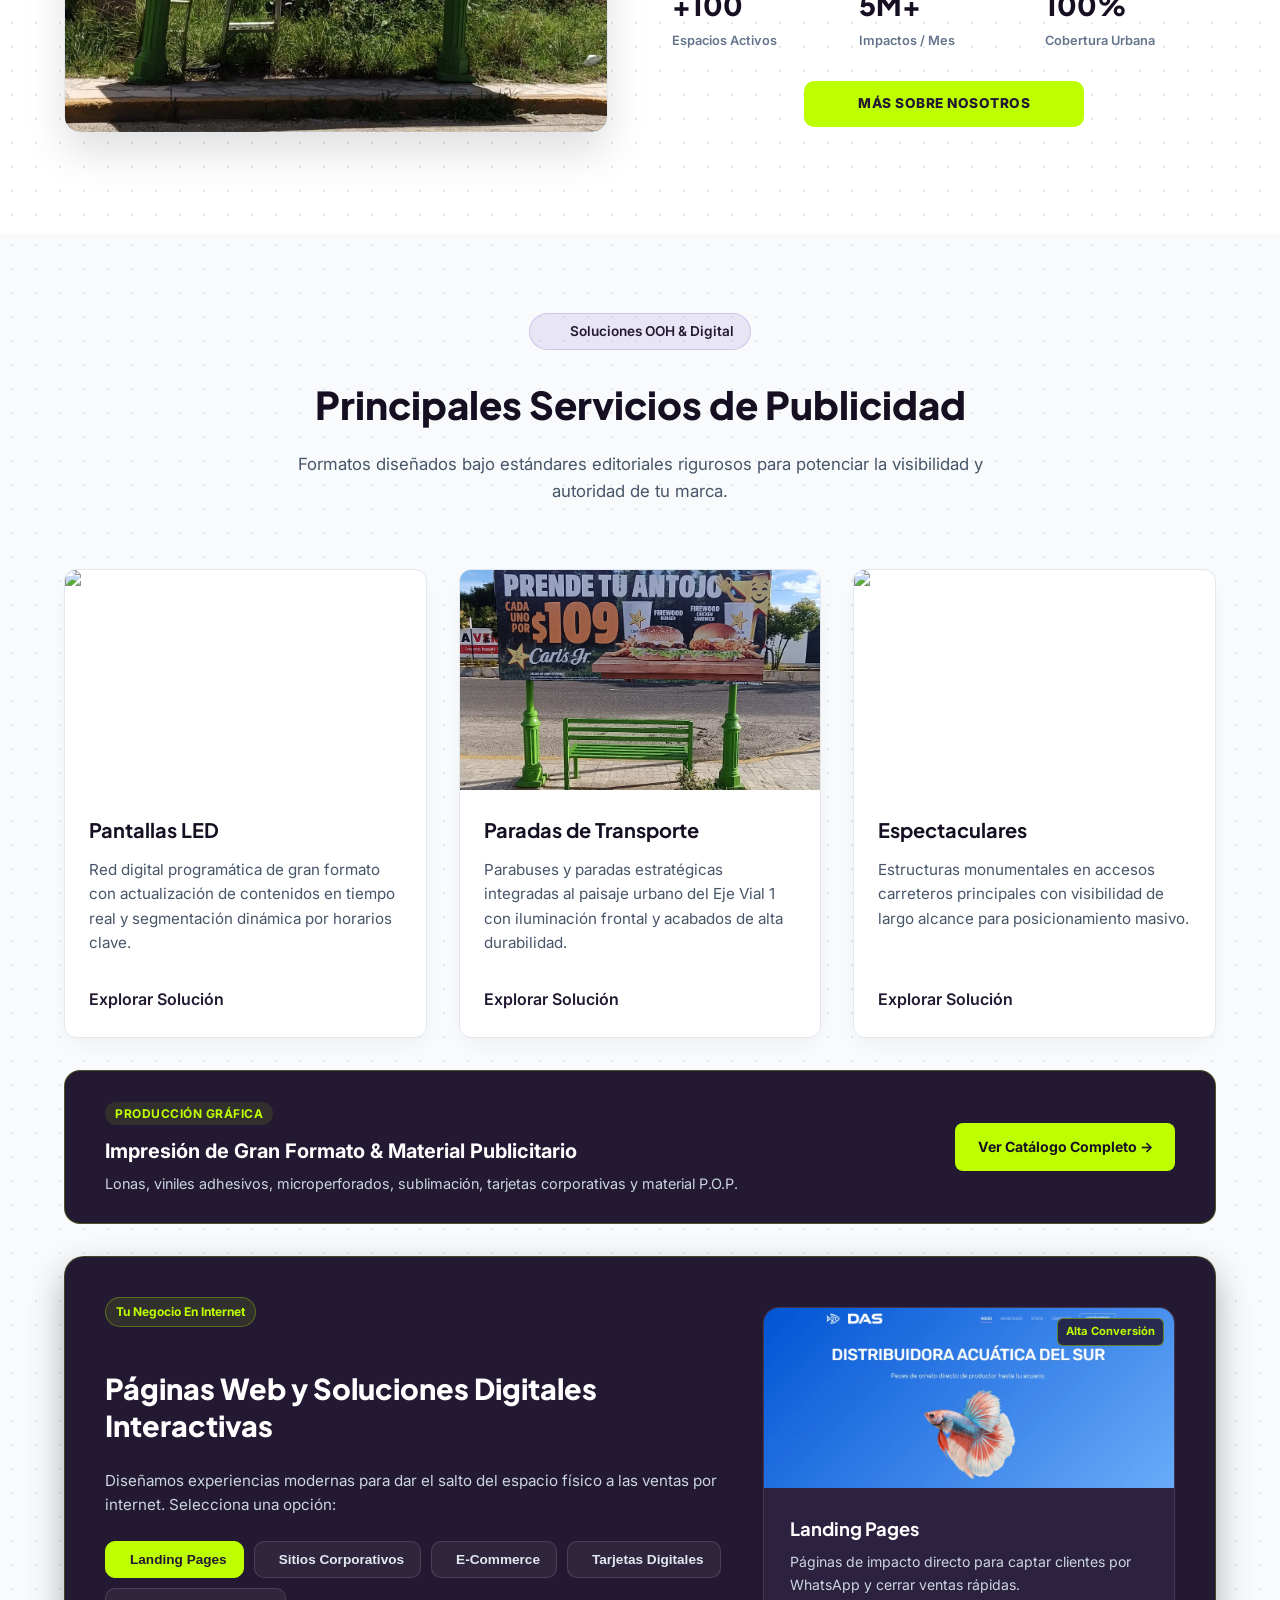
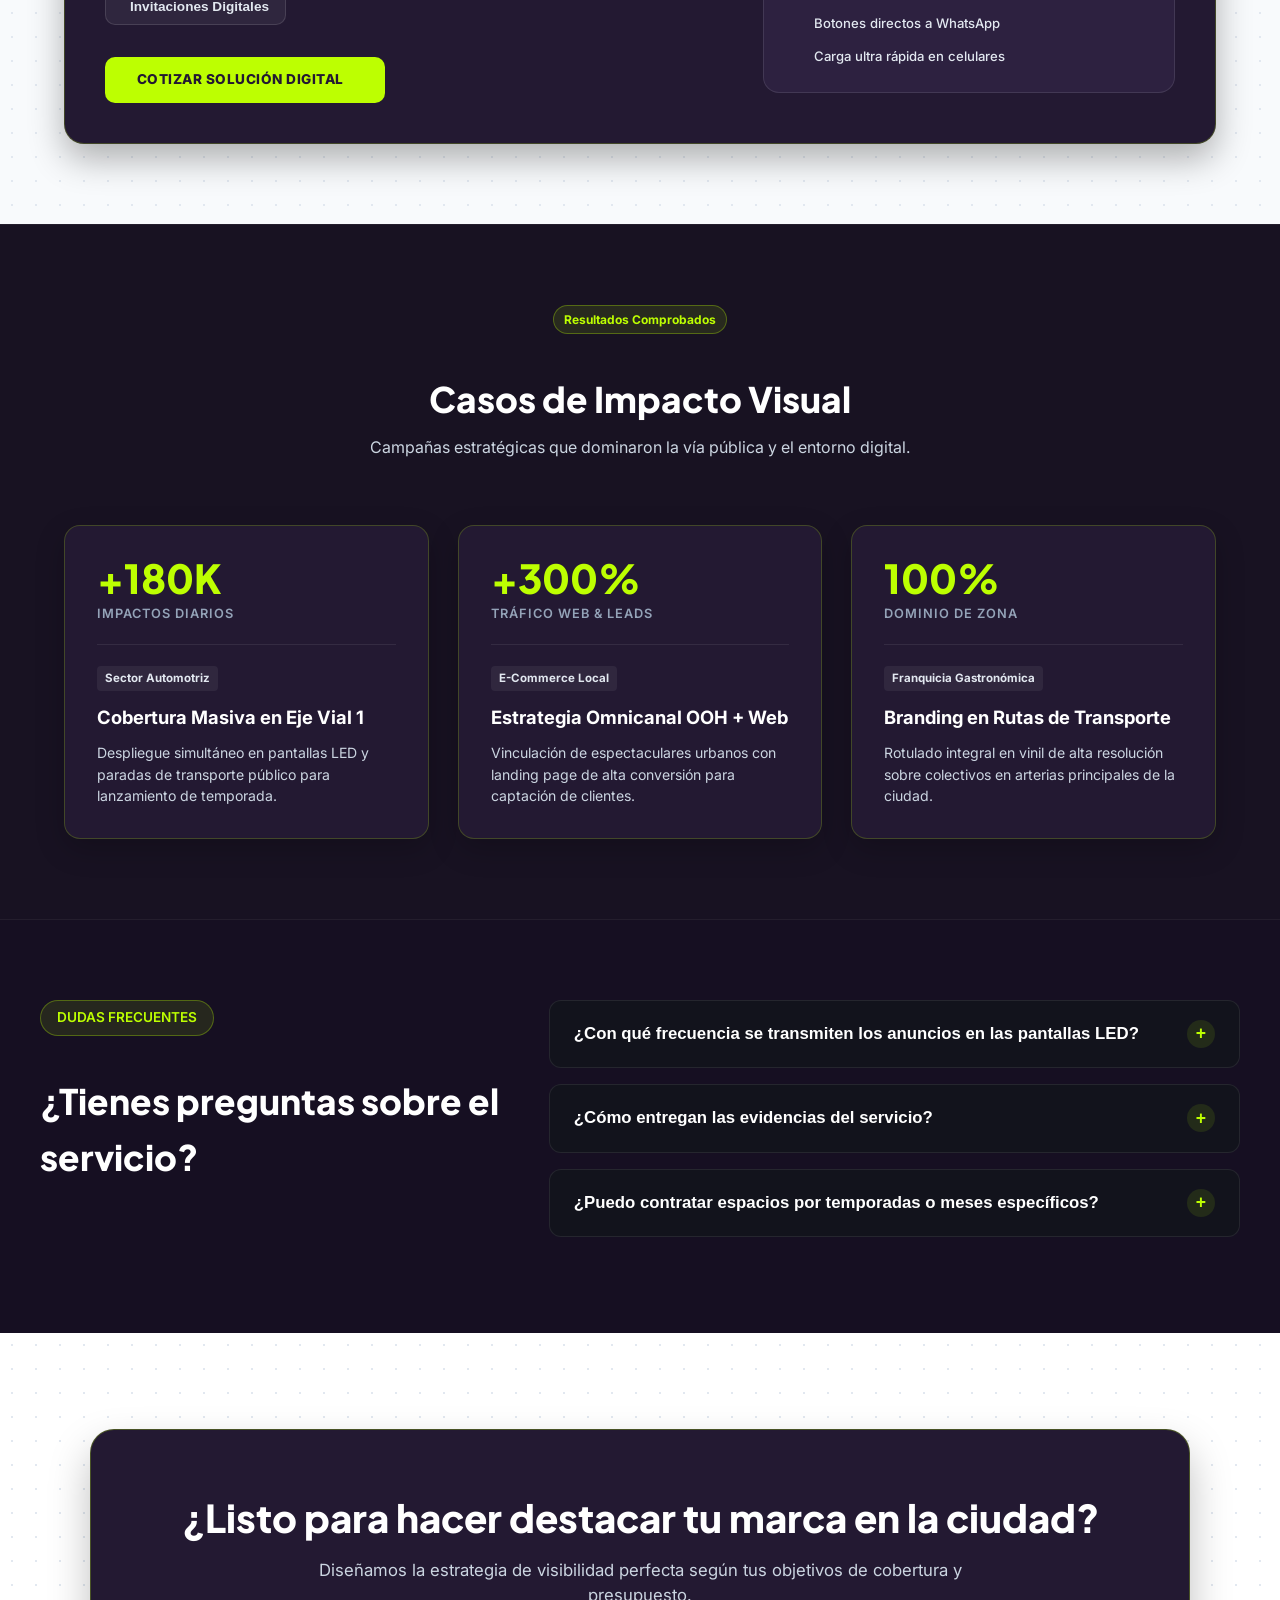
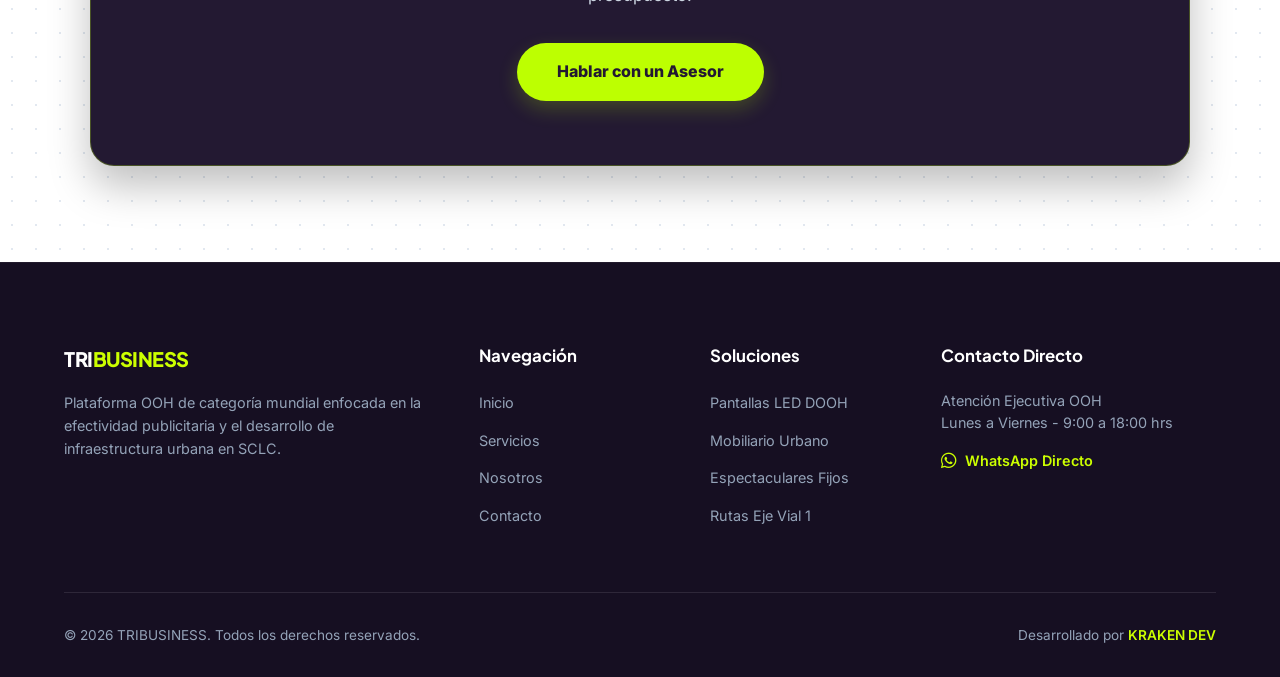
==== commit 305f11dd: "02-servicios-nuevos-ddc" ====
--- a/index.html
+++ b/index.html
@@ -457,7 +457,7 @@
             <div class="container">
                 <div class="about-grid">
                     <div class="about-image-wrapper">
-                        <img src="assets/img/parada2.webp"
+                        <img src="assets/img/paradas/parada2.webp"
                             alt="Instalaciones y soportes de publicidad" />
                     </div>
 
@@ -533,7 +533,7 @@
 
                     <!-- 02. Rutas de Colectivos -->
                     <div class="service-card">
-                        <img src="assets/img/parada.webp"
+                        <img src="assets/img/paradas/parada.webp"
                             alt="Ruta de Colectivos con Publicidad" class="service-card__img">
                         <div class="service-card__body">
                             <h3>Paradas de Transporte</h3>
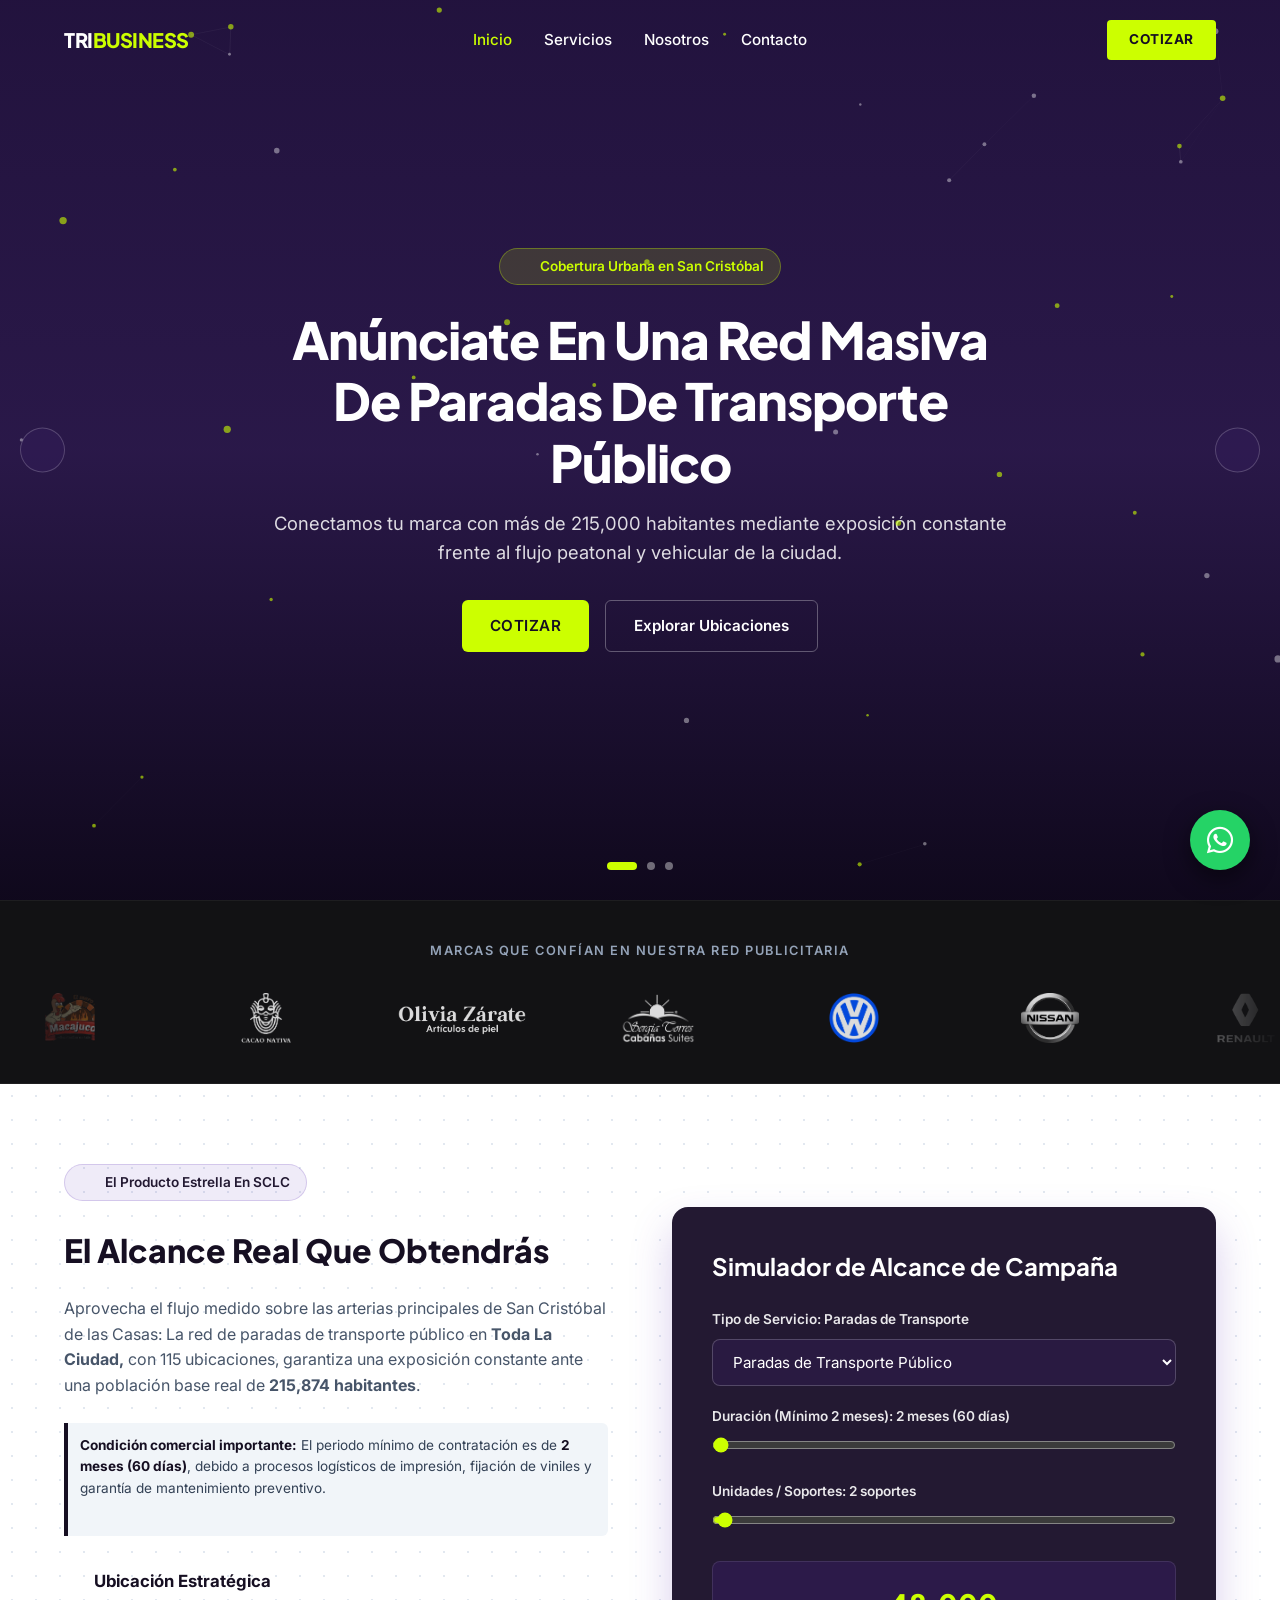
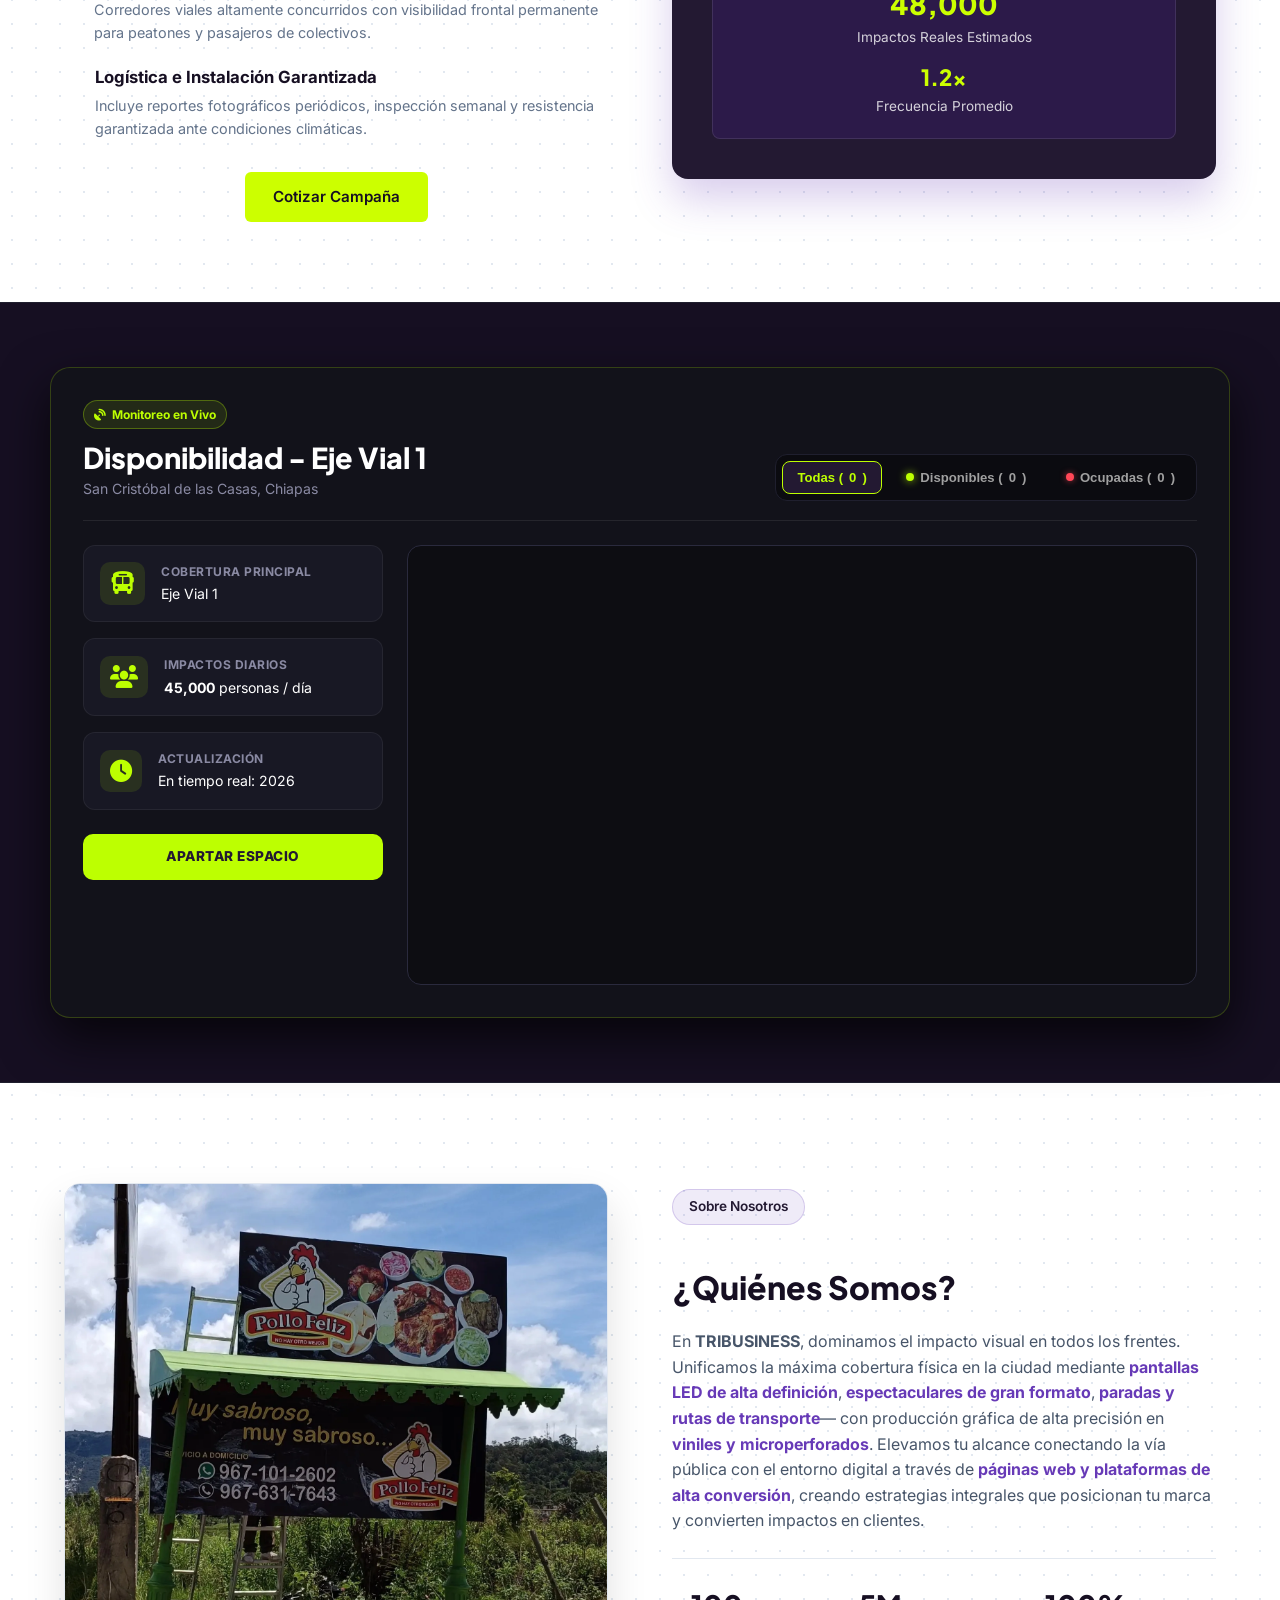
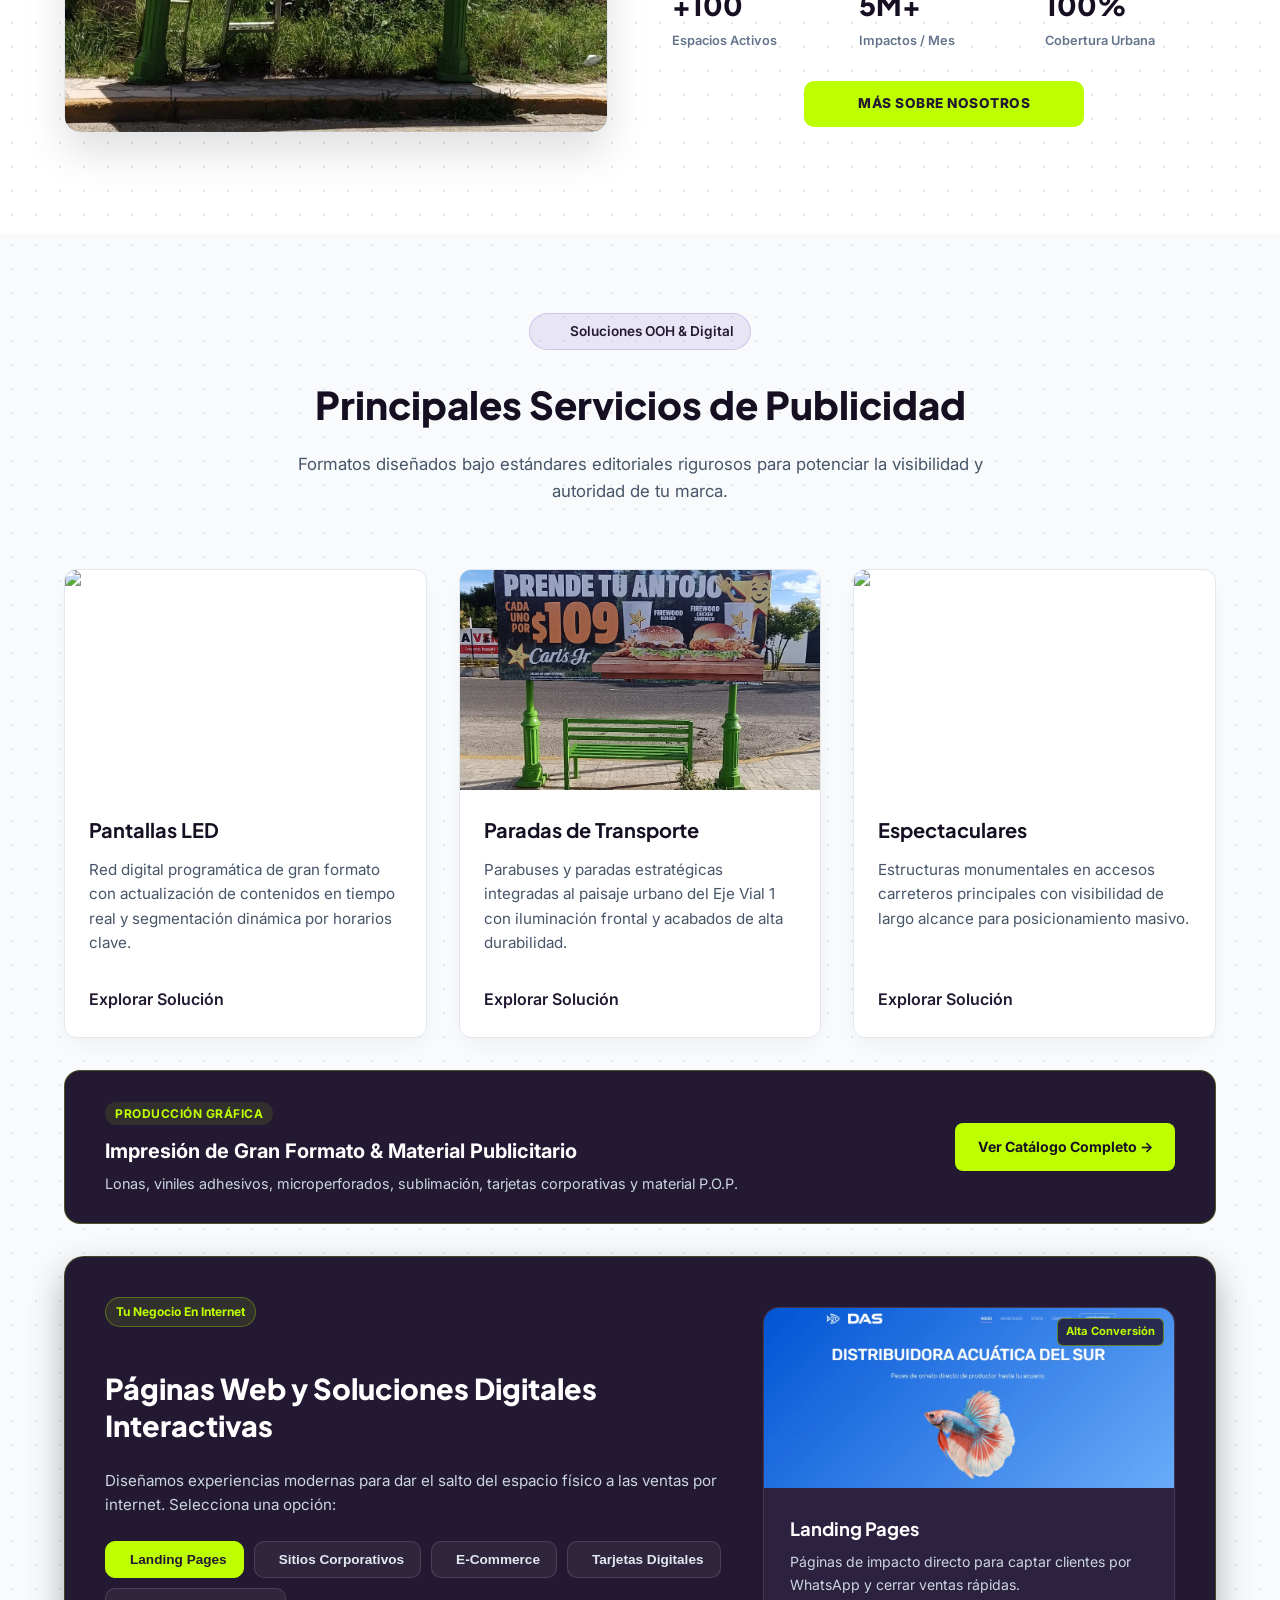
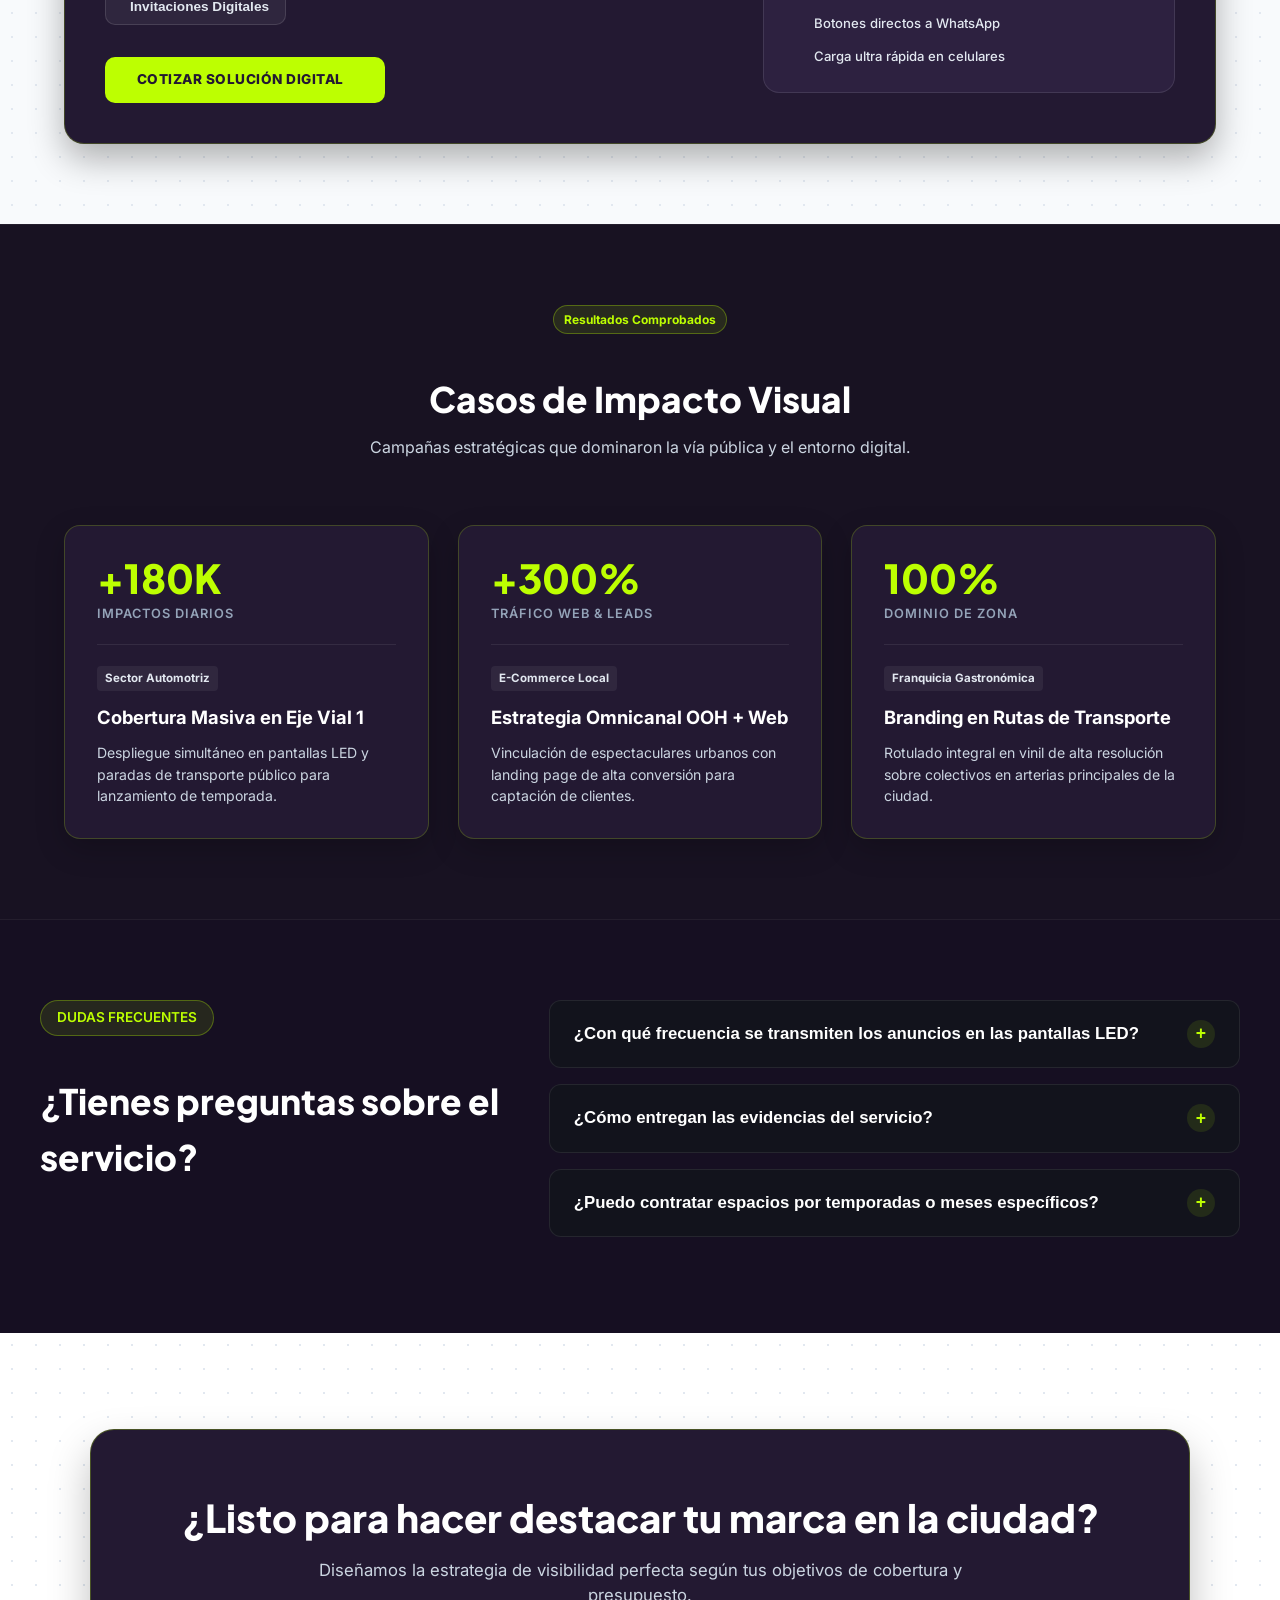
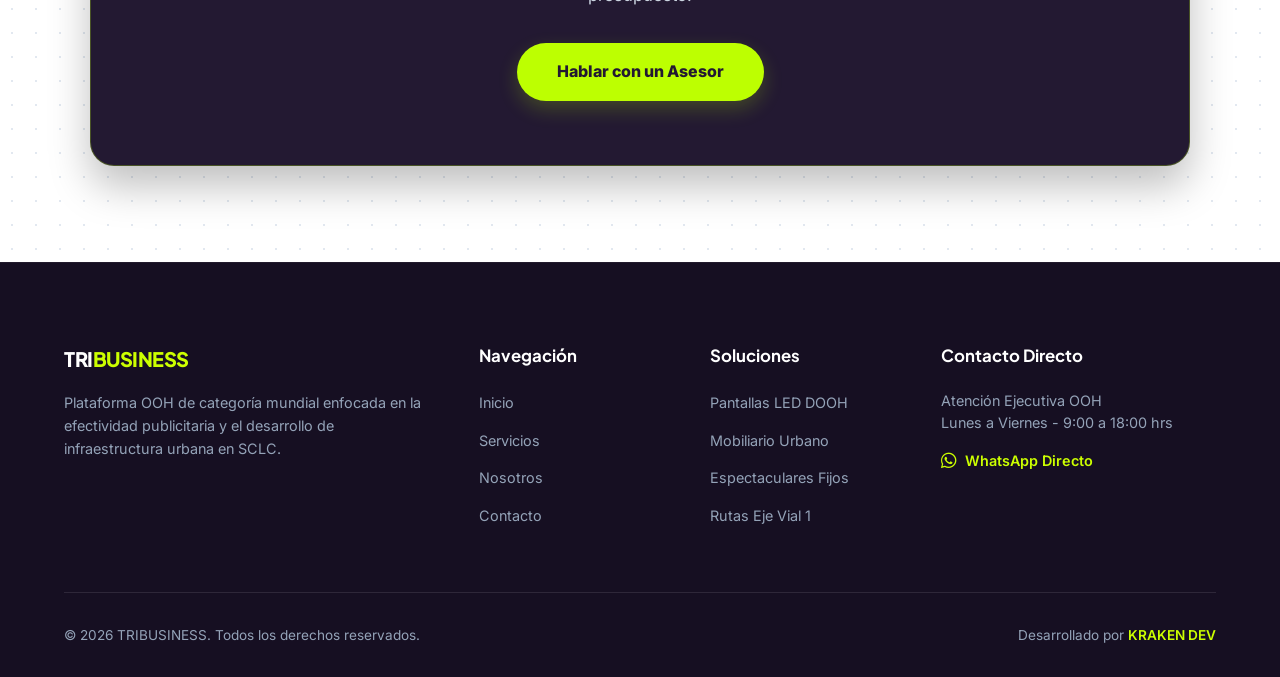
==== commit 809efd53: "04-servicios-imgs" ====
--- a/index.html
+++ b/index.html
@@ -546,7 +546,7 @@
 
                     <!-- 03. Espectaculares -->
                     <div class="service-card">
-                        <img src="https://volvatroz.com/wp-content/uploads/2021/06/IMG-20160311-WA0019.jpg"
+                        <img src="https://volvatroz.com/wp-content/uploads/2021/06/IMG-20160311-WA0019.webp"
                             alt="Espectaculares Gran Formato" class="service-card__img">
                         <div class="service-card__body">
                             <h3>Espectaculares</h3>
@@ -670,7 +670,7 @@
                         <div class="purple-panel" id="v-cards">
                             <div class="purple-card">
                                 <div class="purple-card__img">
-                                    <img src="https://cdn0030.qrcodechimp.com/blog/wp-content/uploads/2022/10/digital-business-card_professional.jpg"
+                                    <img src="https://cdn0030.qrcodechimp.com/blog/wp-content/uploads/2022/10/digital-business-card_professional.webp"
                                         alt="Tarjetas Digitales" />
                                     <span class="purple-tag">Networking Inteligente</span>
                                 </div>
@@ -690,7 +690,7 @@
                         <div class="purple-panel" id="v-invites">
                             <div class="purple-card">
                                 <div class="purple-card__img">
-                                    <img src="https://www.marindelafuente.com.ar/wp-content/uploads/2024/10/invitaciones-digitales.jpg"
+                                    <img src="https://www.marindelafuente.com.ar/wp-content/uploads/2024/10/invitaciones-digitales.webp"
                                         alt="Invitaciones Digitales" />
                                     <span class="purple-tag">Eventos Especiales</span>
                                 </div>
--- a/css/styles.css
+++ b/css/styles.css
@@ -425,11 +425,11 @@
 
 /* ASIGNACIÓN DE IMÁGENES DE FONDO POR SLIDE */
 .hero__slide--1 {
-  --bg-img: url("https://publicidad-y-medios.com/storage/uploads/1659893915_publicidad20.jpg");
+  --bg-img: url("https://publicidad-y-medios.com/storage/uploads/1659893915_publicidad20.webp");
 }
 
 .hero__slide--2 {
-  --bg-img: url("https://www.valentinaeventos.com/wp-content/uploads/E.jpg");
+  --bg-img: url("https://www.valentinaeventos.com/wp-content/uploads/E.webp");
 }
 
 .hero__slide--3 {
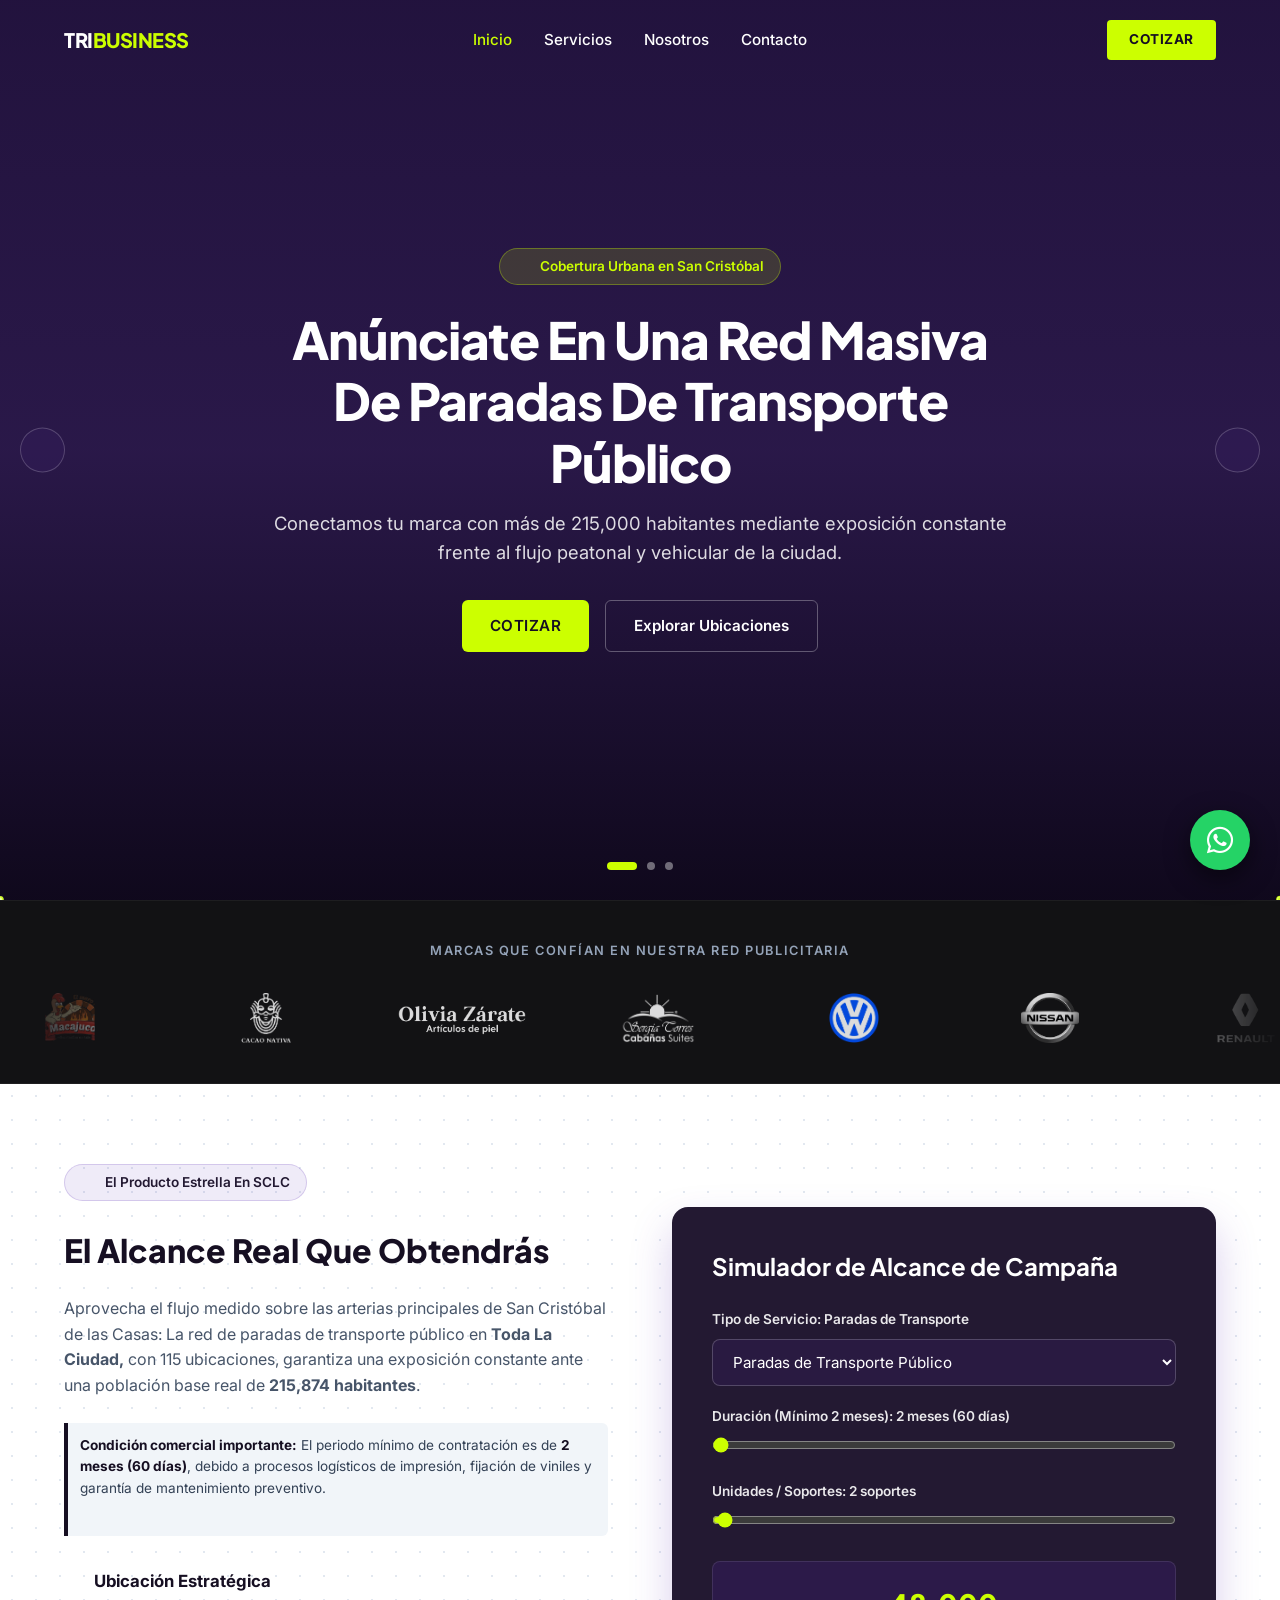
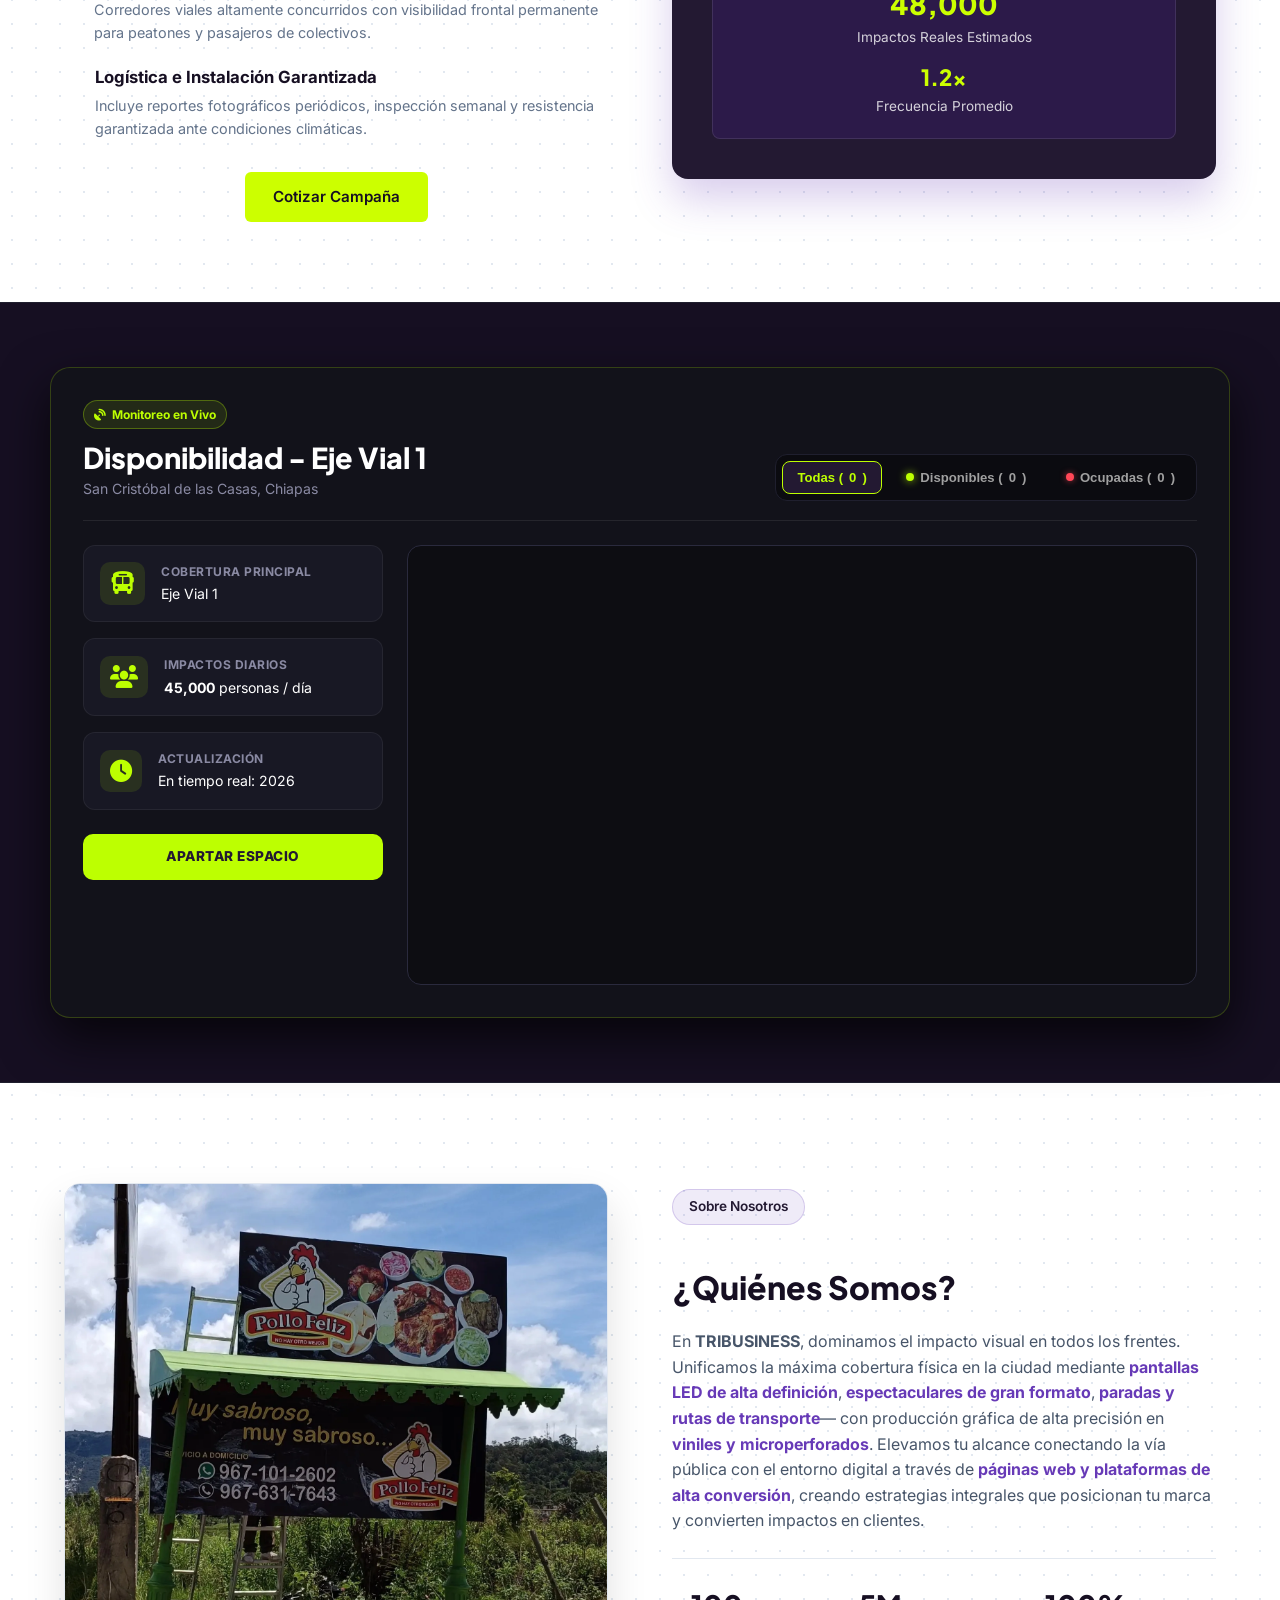
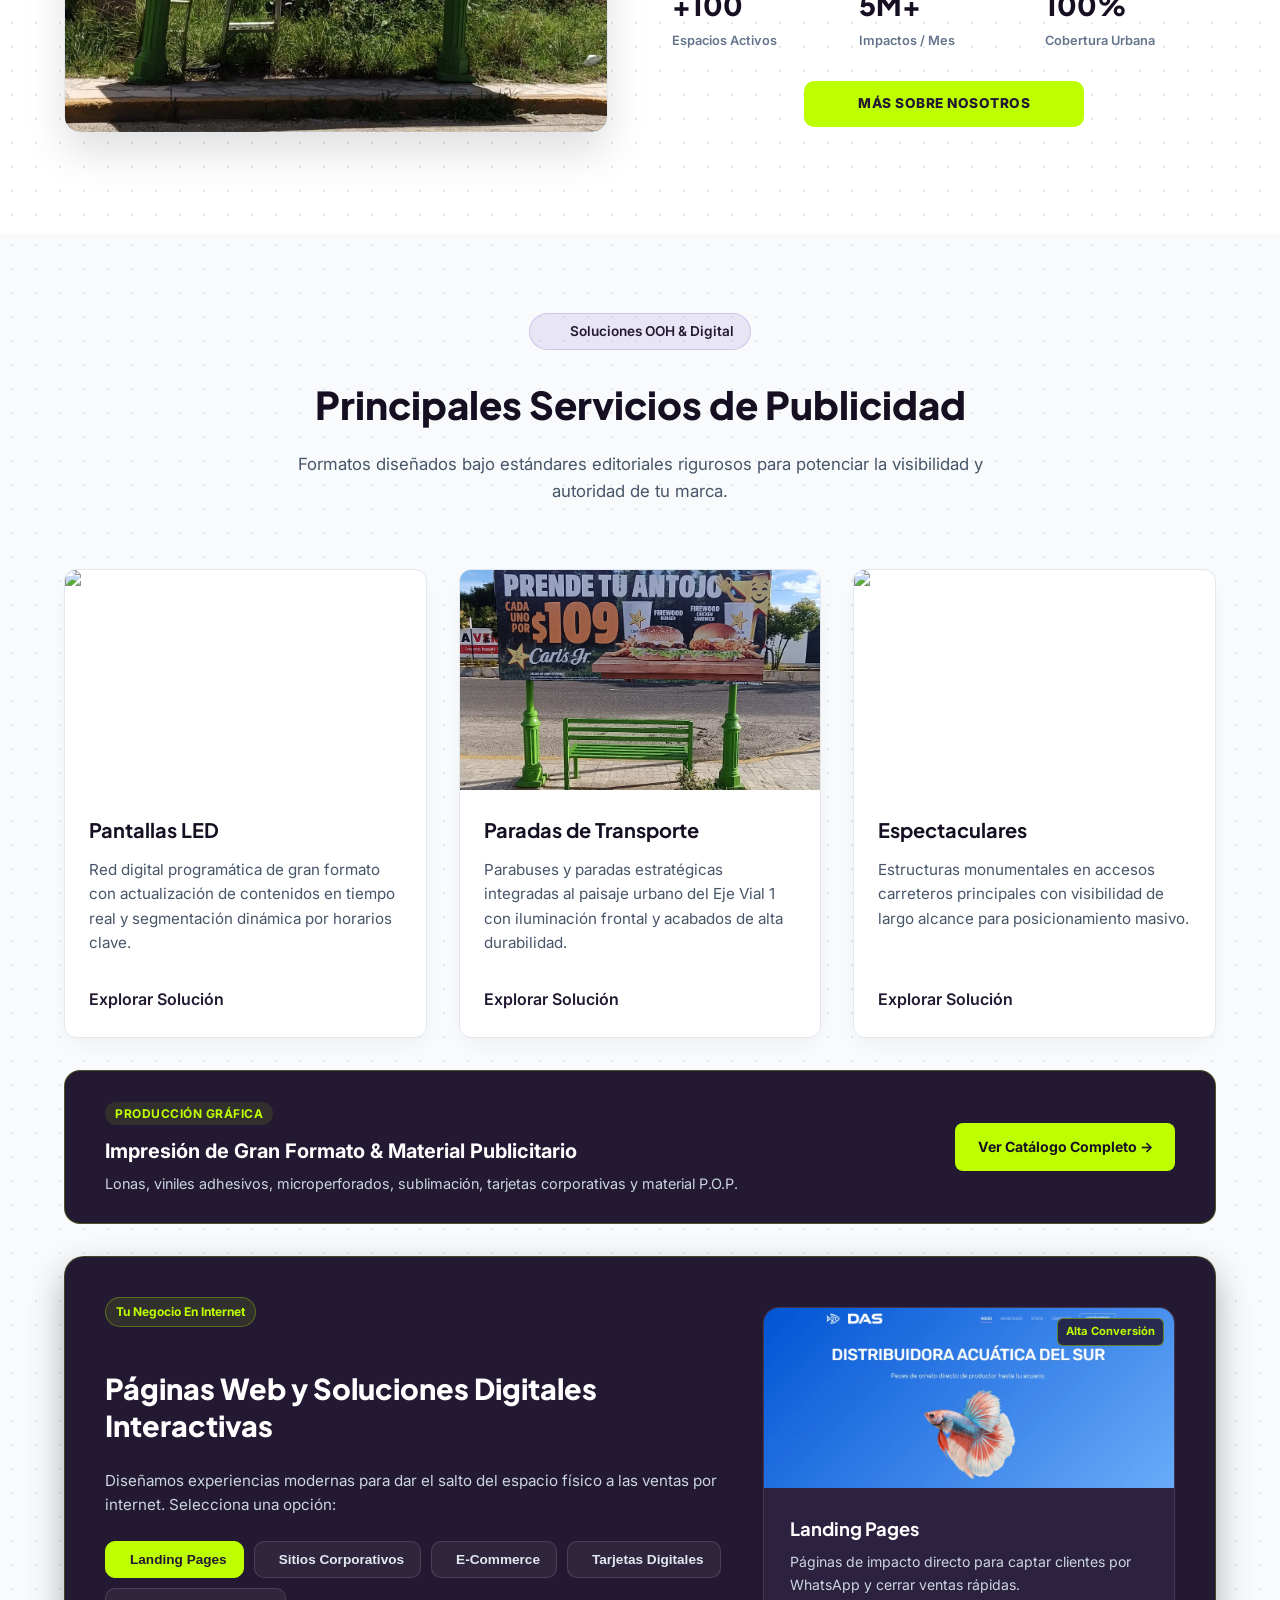
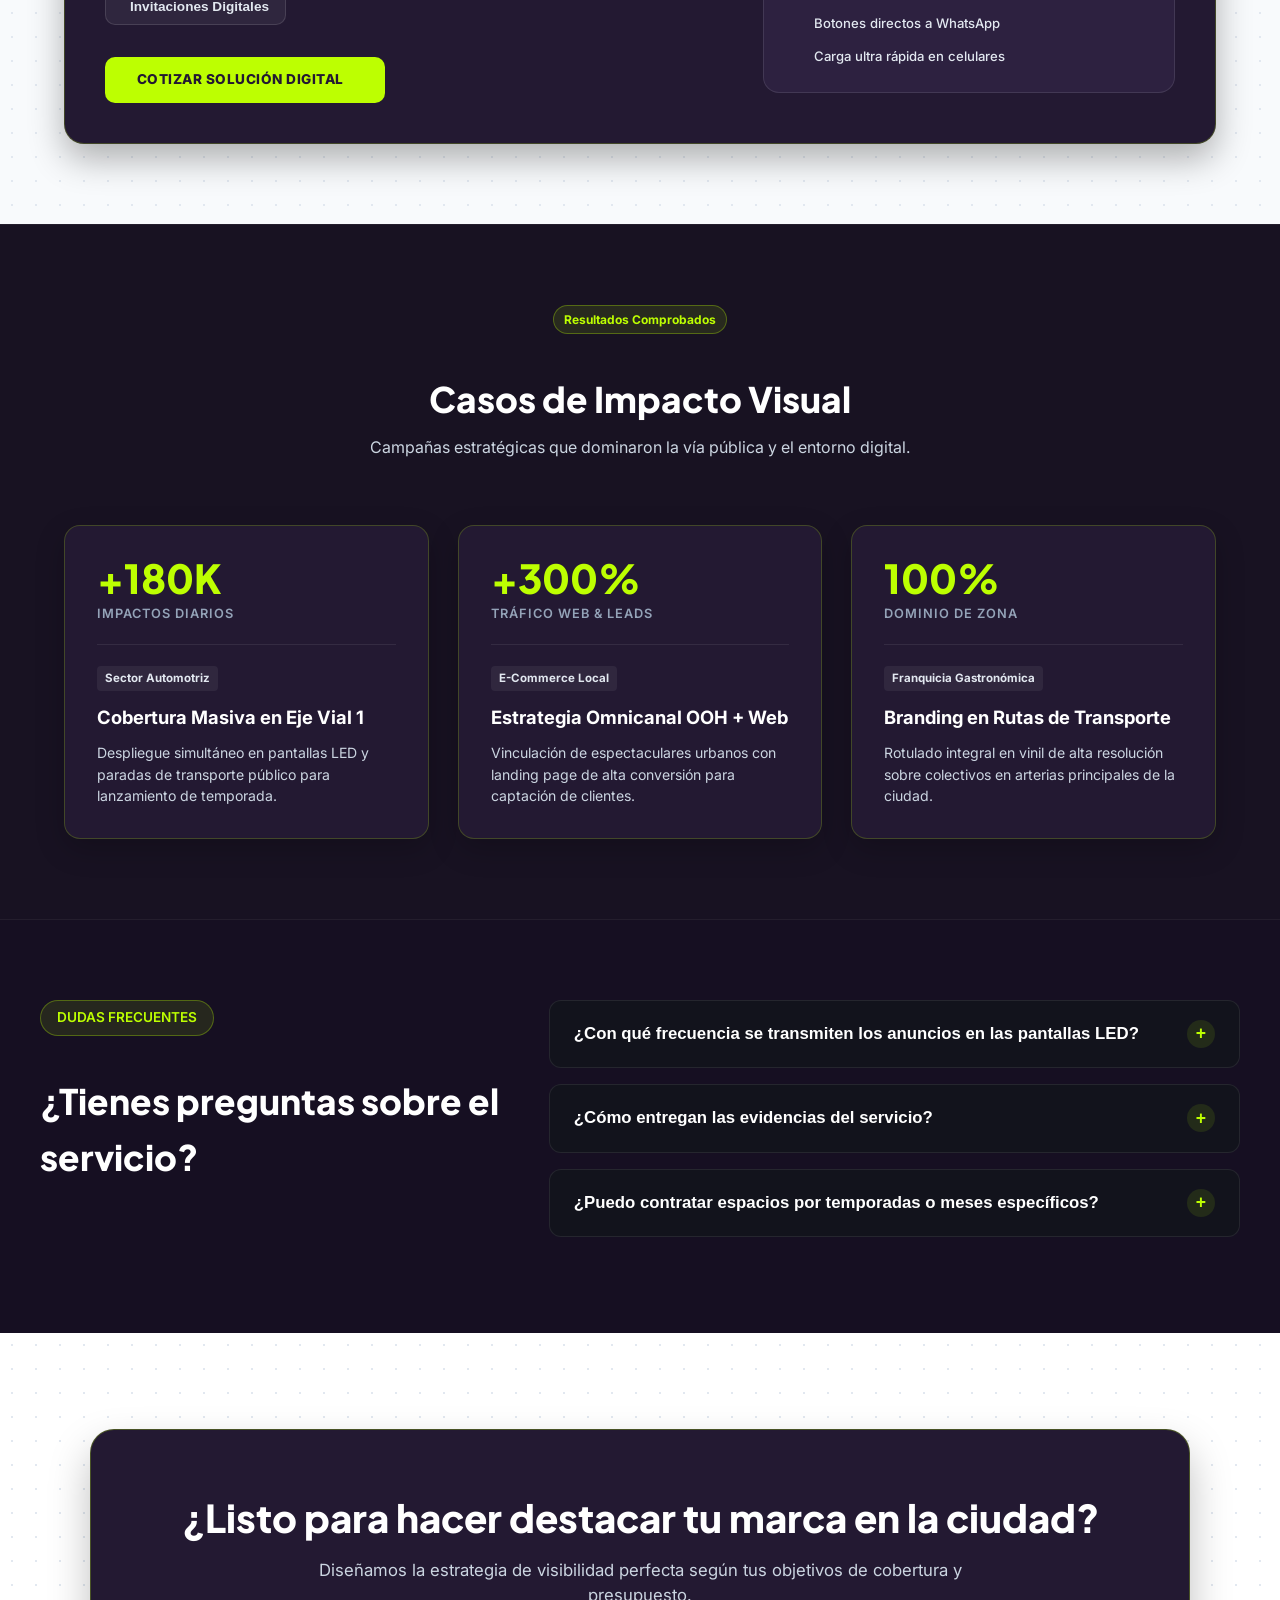
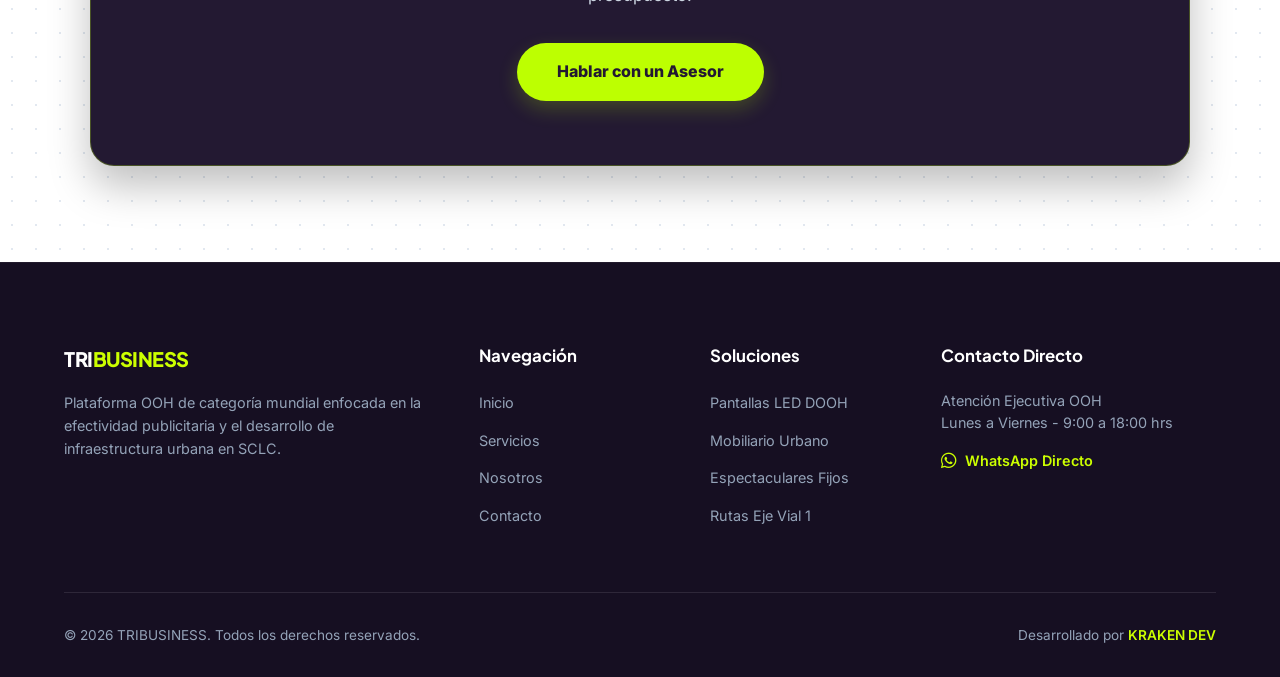
==== commit fe22cafe: "05-servicios-imgs-webp-index" ====
--- a/index.html
+++ b/index.html
@@ -546,7 +546,7 @@
 
                     <!-- 03. Espectaculares -->
                     <div class="service-card">
-                        <img src="https://volvatroz.com/wp-content/uploads/2021/06/IMG-20160311-WA0019.webp"
+                        <img src="https://volvatroz.com/wp-content/uploads/2021/06/IMG-20160311-WA0019.jpg"
                             alt="Espectaculares Gran Formato" class="service-card__img">
                         <div class="service-card__body">
                             <h3>Espectaculares</h3>
--- a/css/styles.css
+++ b/css/styles.css
@@ -425,11 +425,11 @@
 
 /* ASIGNACIÓN DE IMÁGENES DE FONDO POR SLIDE */
 .hero__slide--1 {
-  --bg-img: url("https://publicidad-y-medios.com/storage/uploads/1659893915_publicidad20.webp");
+  --bg-img: url("https://publicidad-y-medios.com/storage/uploads/1659893915_publicidad20.jpg");
 }
 
 .hero__slide--2 {
-  --bg-img: url("https://www.valentinaeventos.com/wp-content/uploads/E.webp");
+  --bg-img: url("https://www.valentinaeventos.com/wp-content/uploads/E.jpg");
 }
 
 .hero__slide--3 {
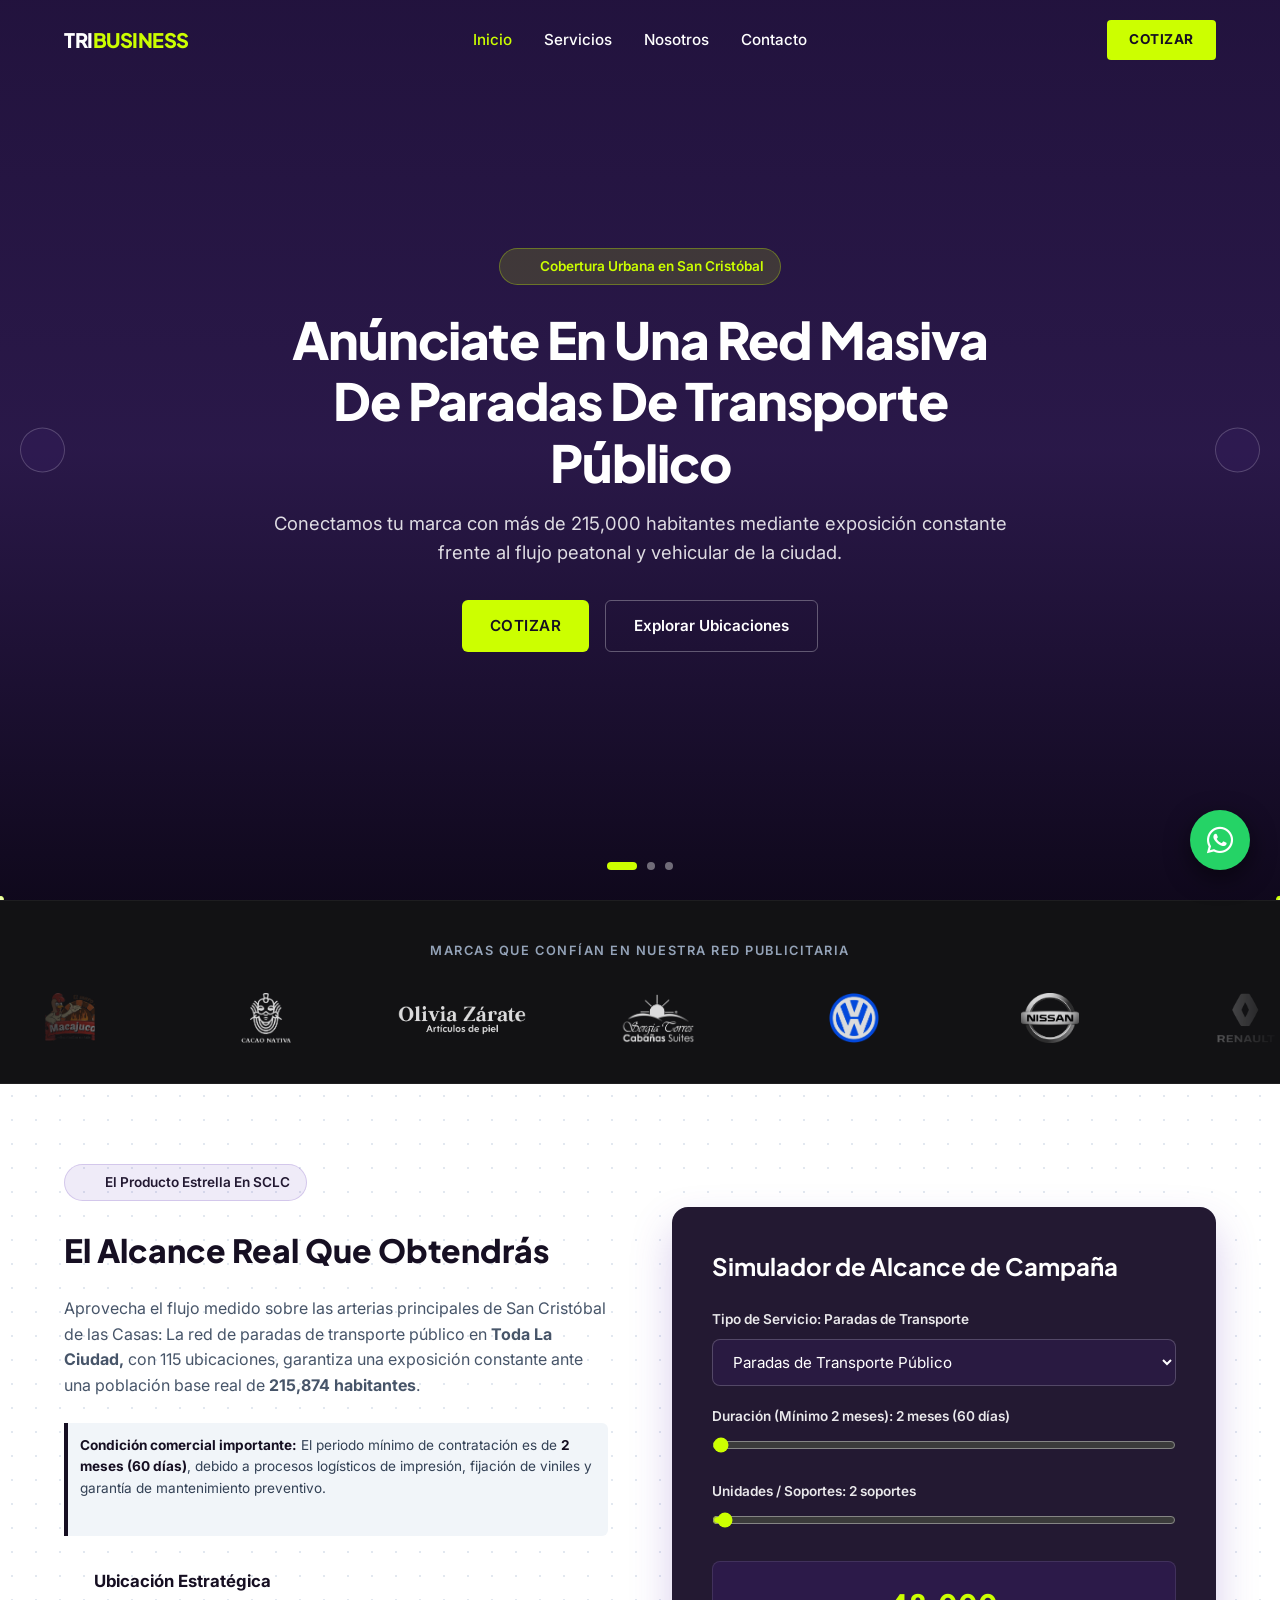
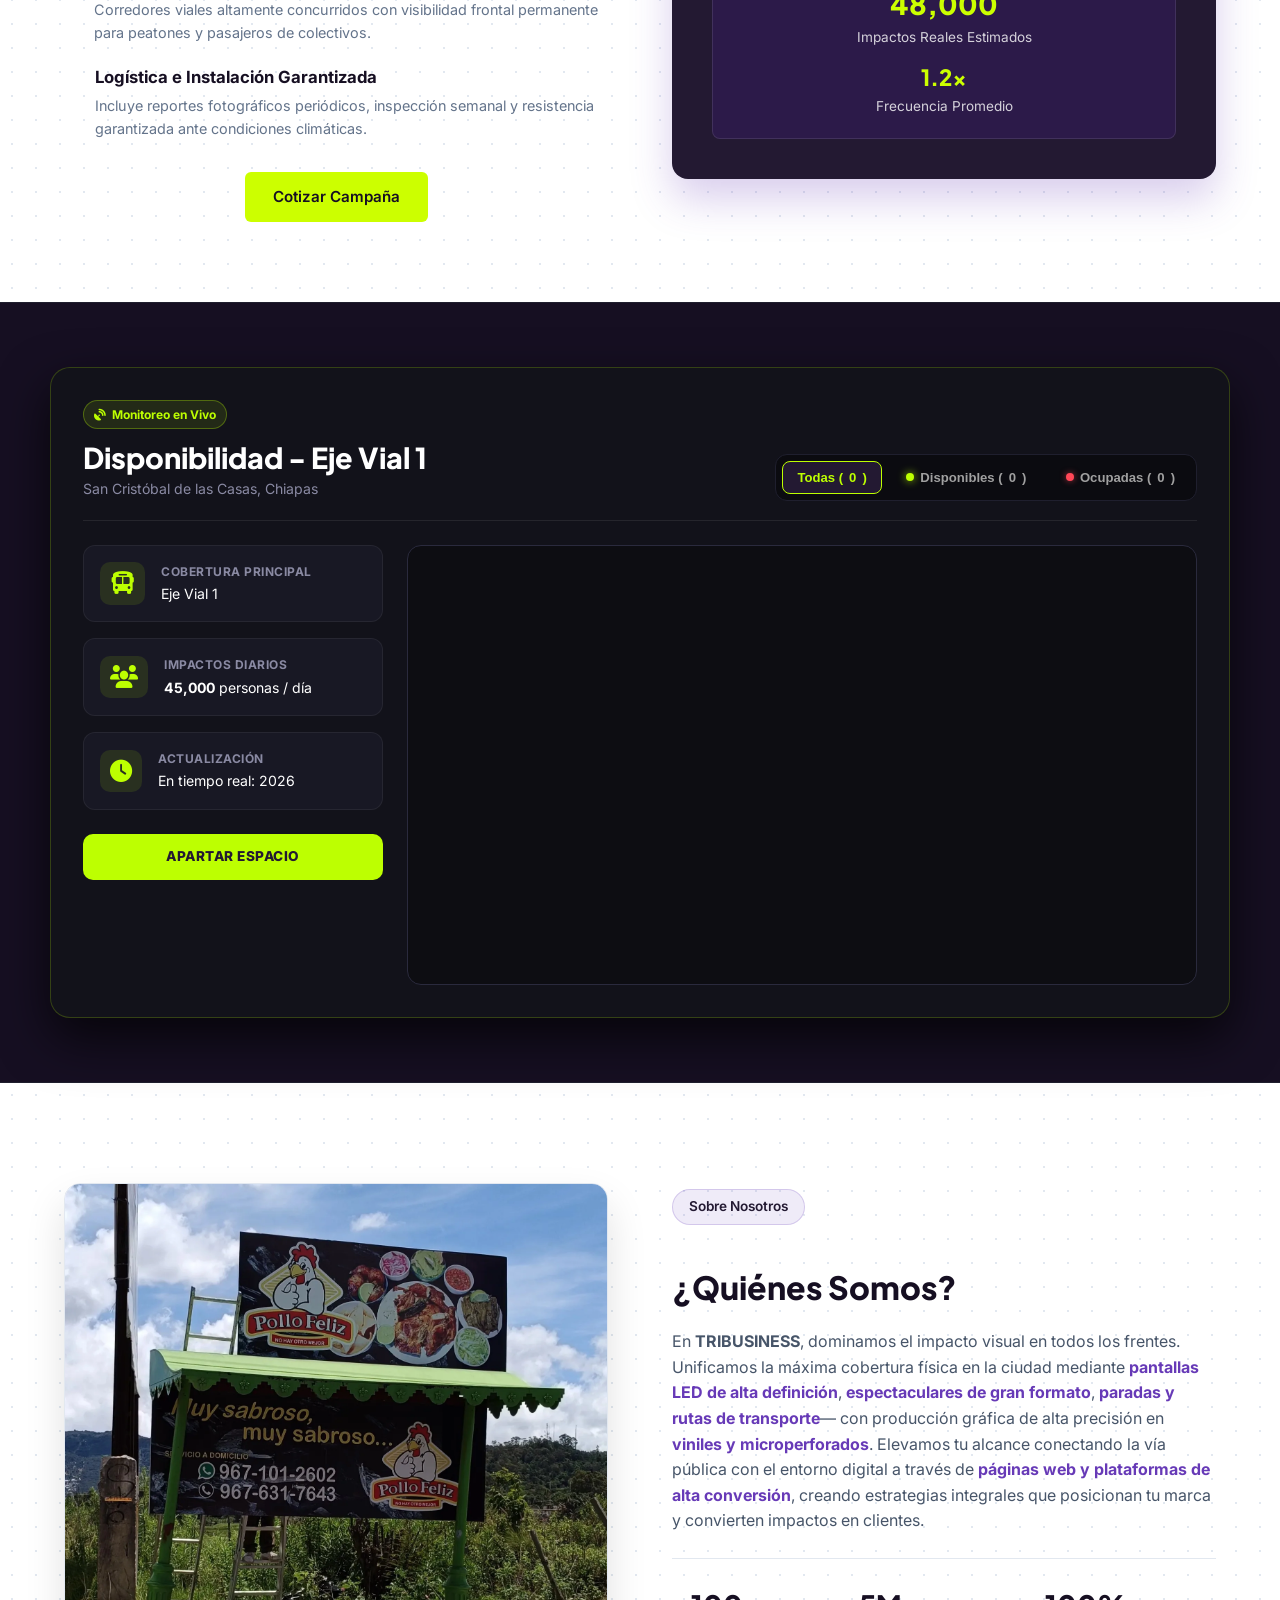
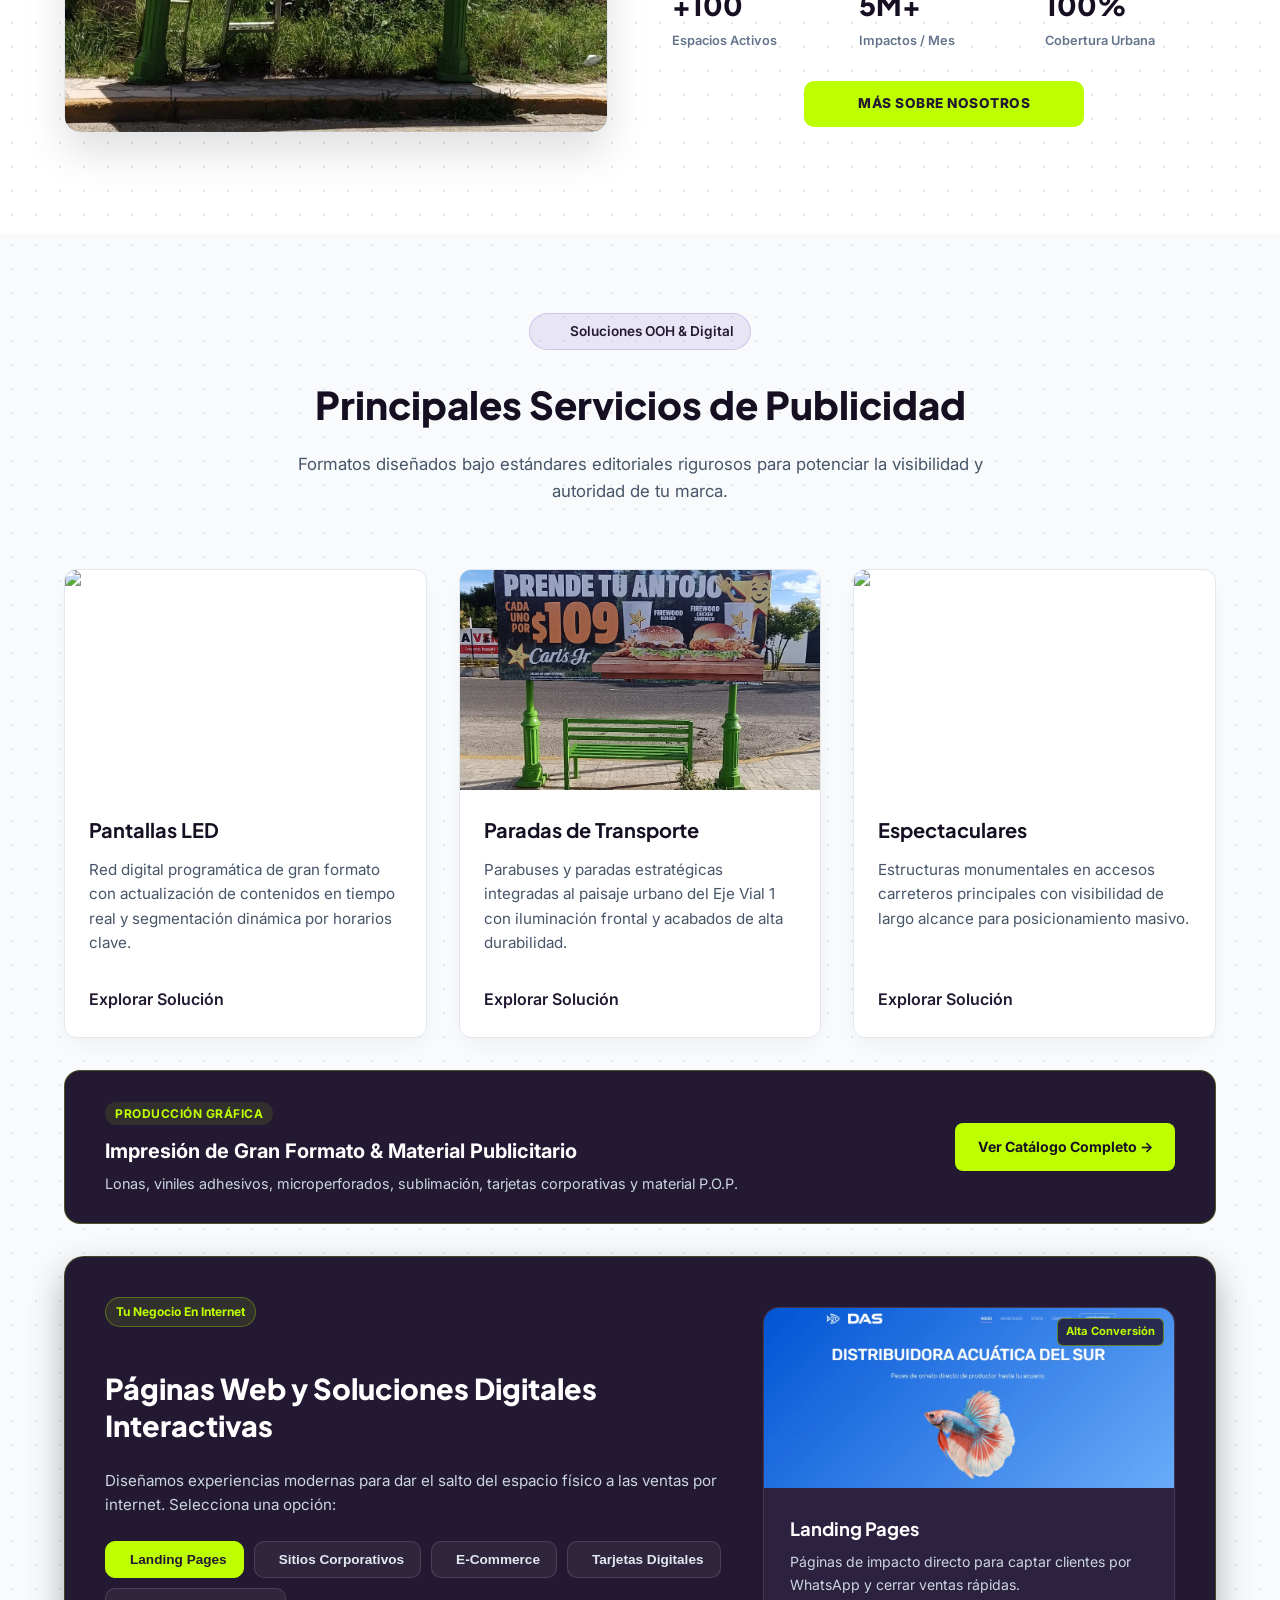
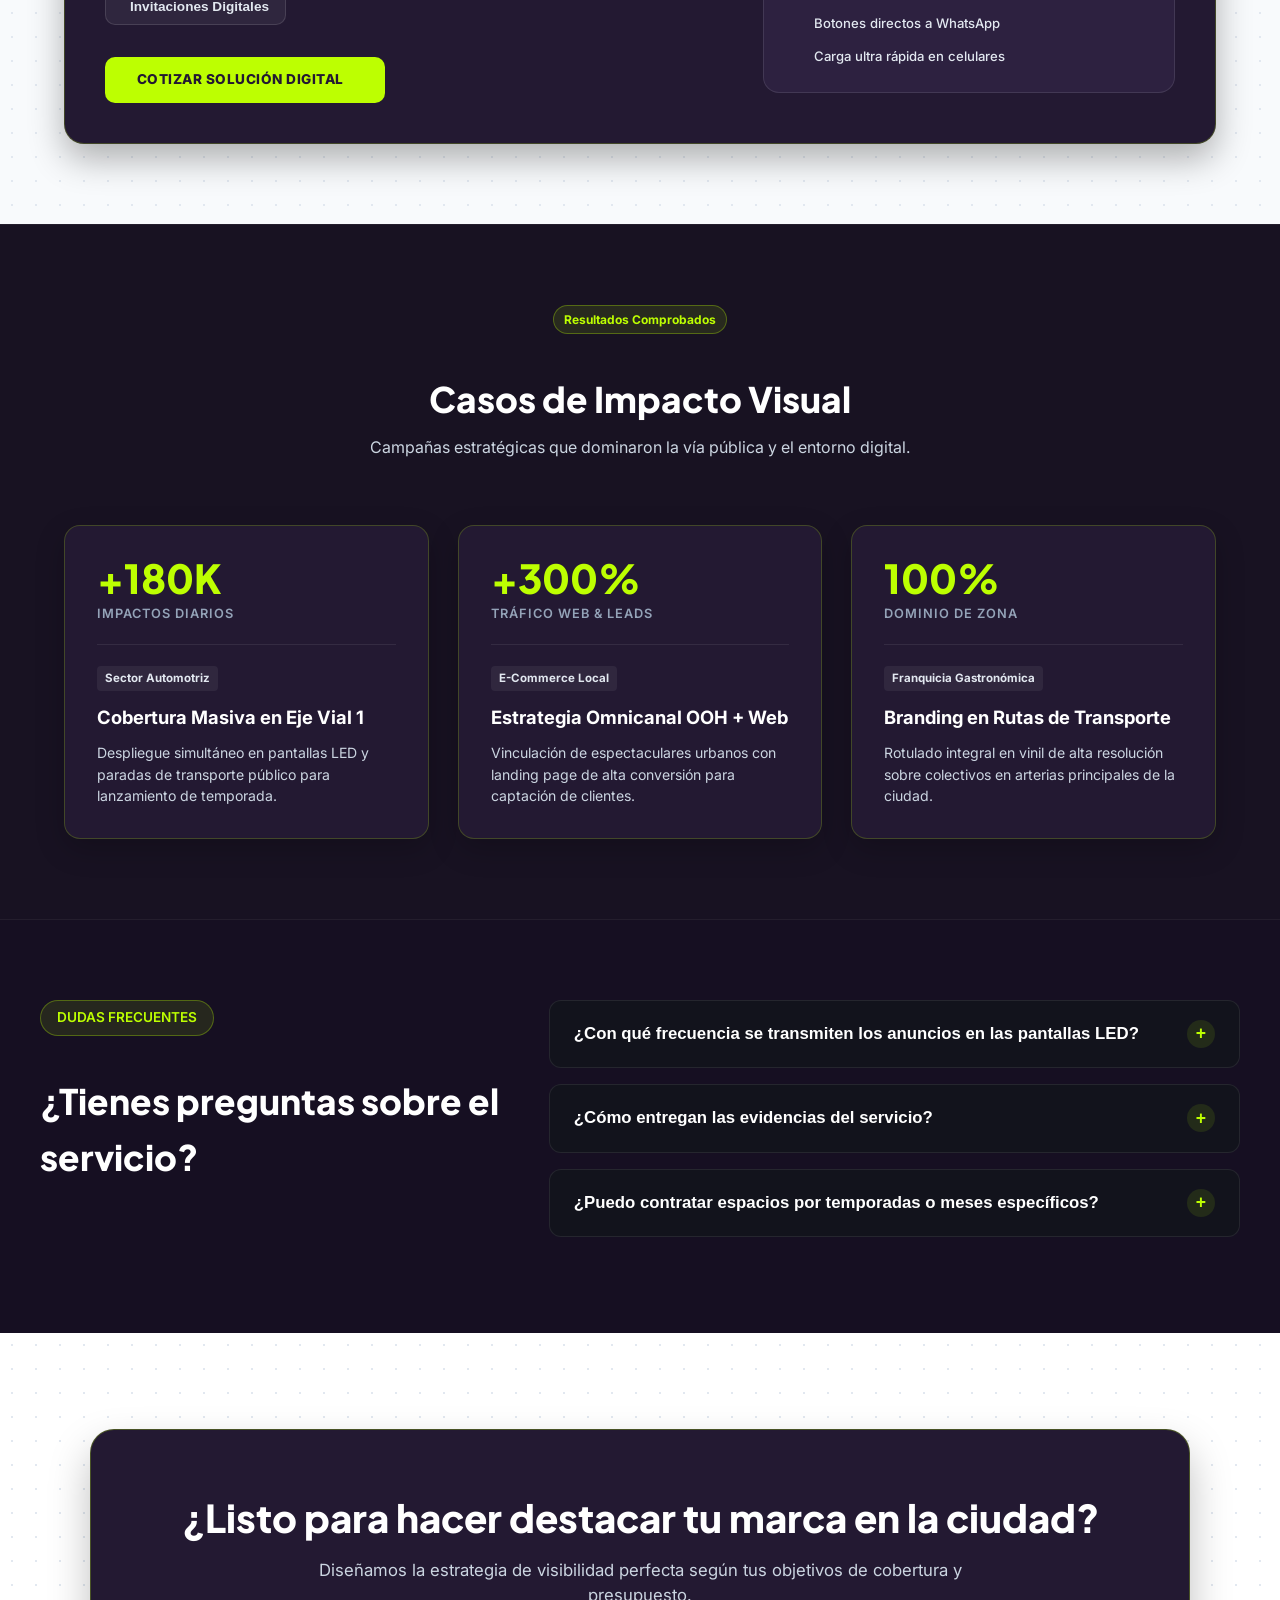
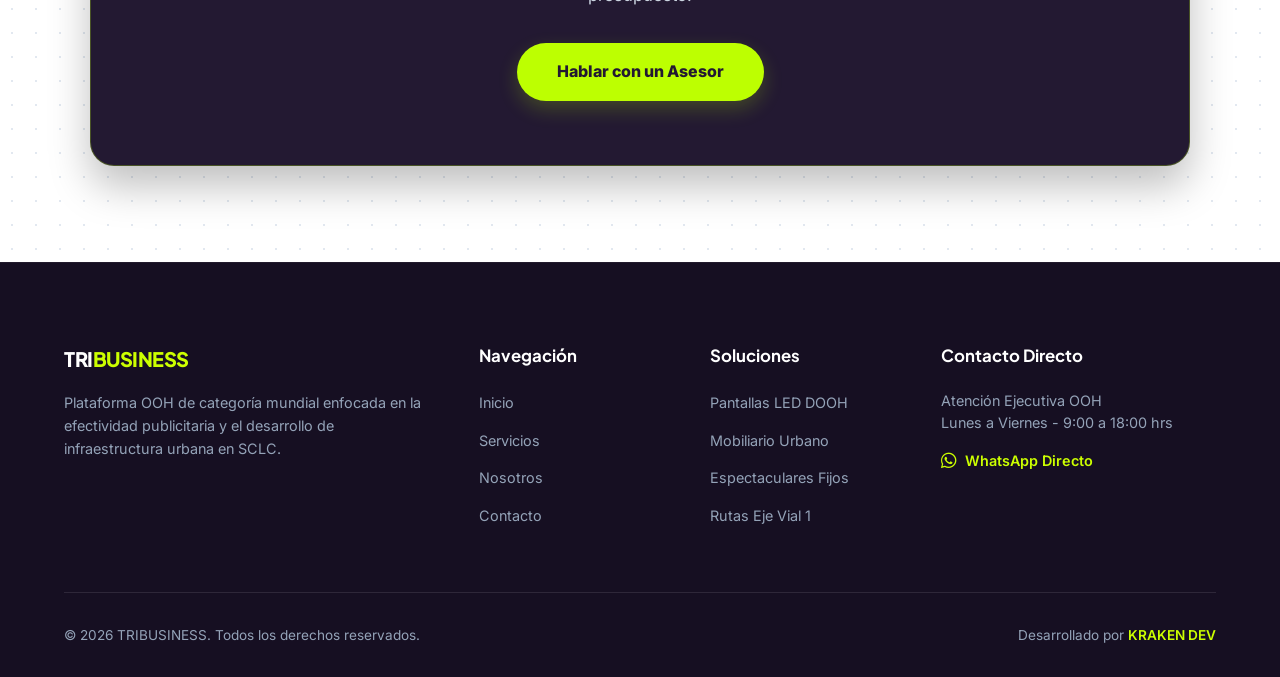
==== commit 9eff0a5f: "09-OG-DATA" ====
--- a/index.html
+++ b/index.html
@@ -5,6 +5,26 @@
     <meta charset="UTF-8">
     <meta name="viewport" content="width=device-width, initial-scale=1.0">
     <title>TRIBUSINESS | Publicidad Exterior y DOOH en San Cristóbal de las Casas</title>
+
+    <!-- Meta descripción general para SEO -->
+    <meta name="description"
+        content="Plataforma OOH de categoría mundial enfocada en la efectividad publicitaria, pantallas LED y mobiliario urbano en SCLC.">
+
+    <!-- Open Graph / Facebook / WhatsApp / LinkedIn -->
+    <meta property="og:type" content="website">
+    <meta property="og:url" content="https://tudominio.com/">
+    <meta property="og:title" content="TRIBUSINESS | Publicidad Exterior y DOOH en San Cristóbal de las Casas">
+    <meta property="og:description"
+        content="Potencia la visibilidad comercial de tu marca en SCLC mediante soportes publicitarios estratégicos y de alta calidad.">
+    <meta property="og:image" content="https://tudominio.com/img/og-image.jpg">
+
+    <!-- Twitter Cards -->
+    <meta name="twitter:card" content="summary_large_image">
+    <meta name="twitter:url" content="https://tudominio.com/">
+    <meta name="twitter:title" content="TRIBUSINESS | Publicidad Exterior y DOOH en San Cristóbal de las Casas">
+    <meta name="twitter:description"
+        content="Potencia la visibilidad comercial de tu marca en SCLC mediante soportes publicitarios estratégicos y de alta calidad.">
+    <meta name="twitter:image" content="https://tudominio.com/img/og-image.jpg">
 
     <!-- Google Fonts: Plus Jakarta Sans e Inter -->
     <link rel="preconnect" href="https://fonts.googleapis.com">
@@ -457,8 +477,7 @@
             <div class="container">
                 <div class="about-grid">
                     <div class="about-image-wrapper">
-                        <img src="assets/img/paradas/parada2.webp"
-                            alt="Instalaciones y soportes de publicidad" />
+                        <img src="assets/img/paradas/parada2.webp" alt="Instalaciones y soportes de publicidad" />
                     </div>
 
                     <div class="about-content">
@@ -533,8 +552,8 @@
 
                     <!-- 02. Rutas de Colectivos -->
                     <div class="service-card">
-                        <img src="assets/img/paradas/parada.webp"
-                            alt="Ruta de Colectivos con Publicidad" class="service-card__img">
+                        <img src="assets/img/paradas/parada.webp" alt="Ruta de Colectivos con Publicidad"
+                            class="service-card__img">
                         <div class="service-card__body">
                             <h3>Paradas de Transporte</h3>
                             <p>Parabuses y paradas estratégicas integradas al paisaje urbano del Eje Vial 1 con
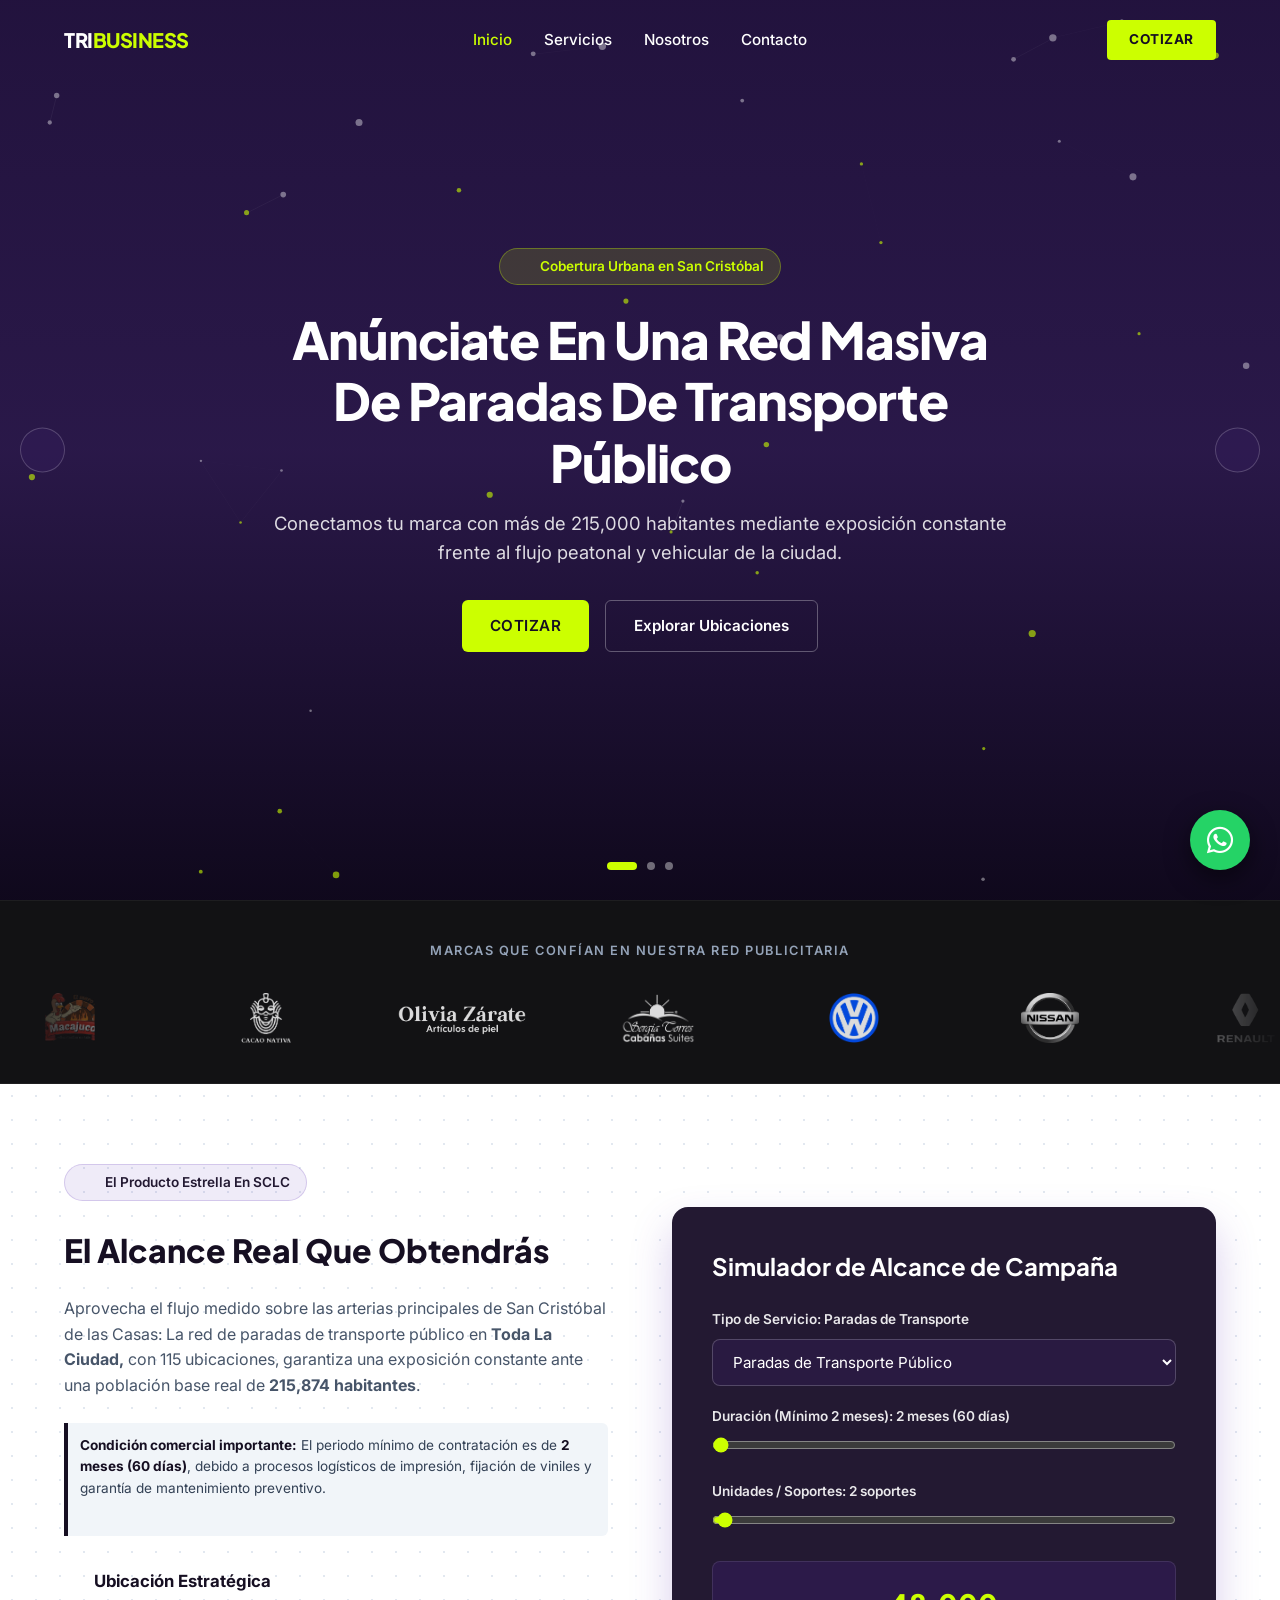
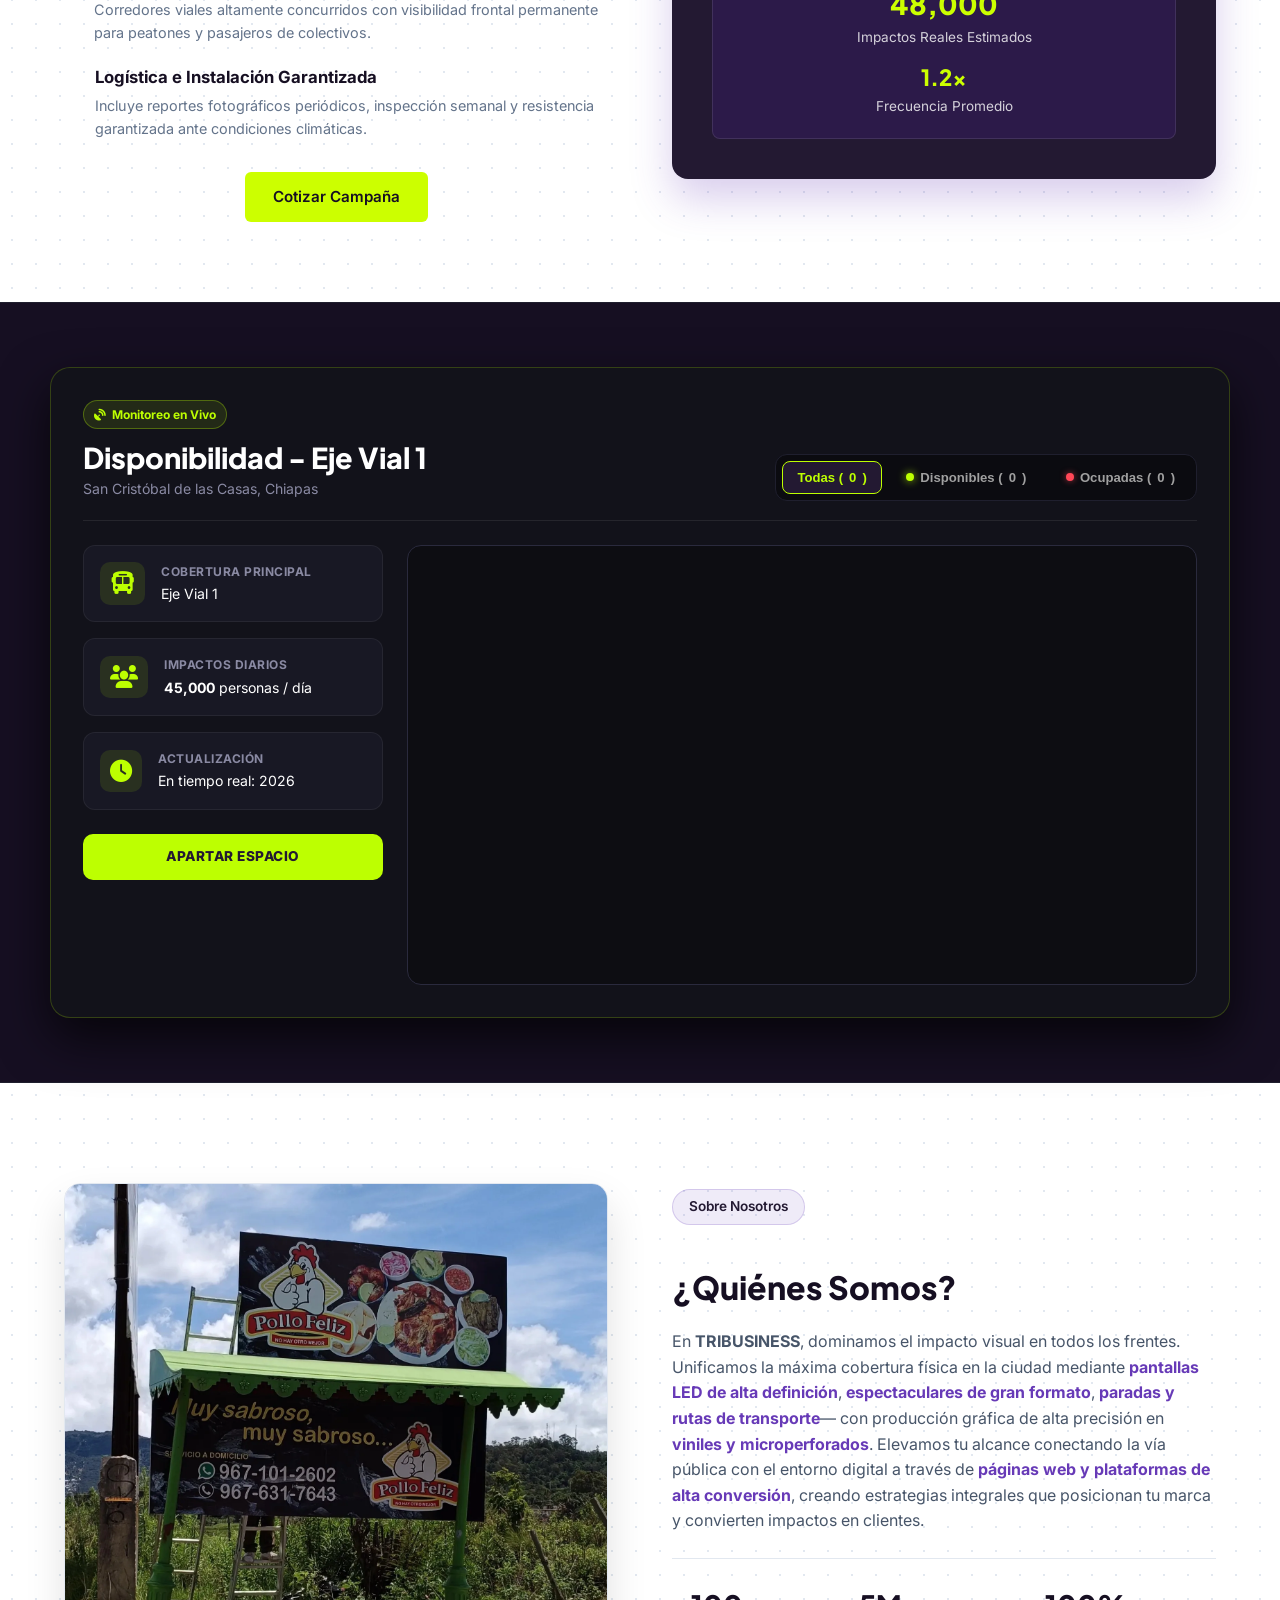
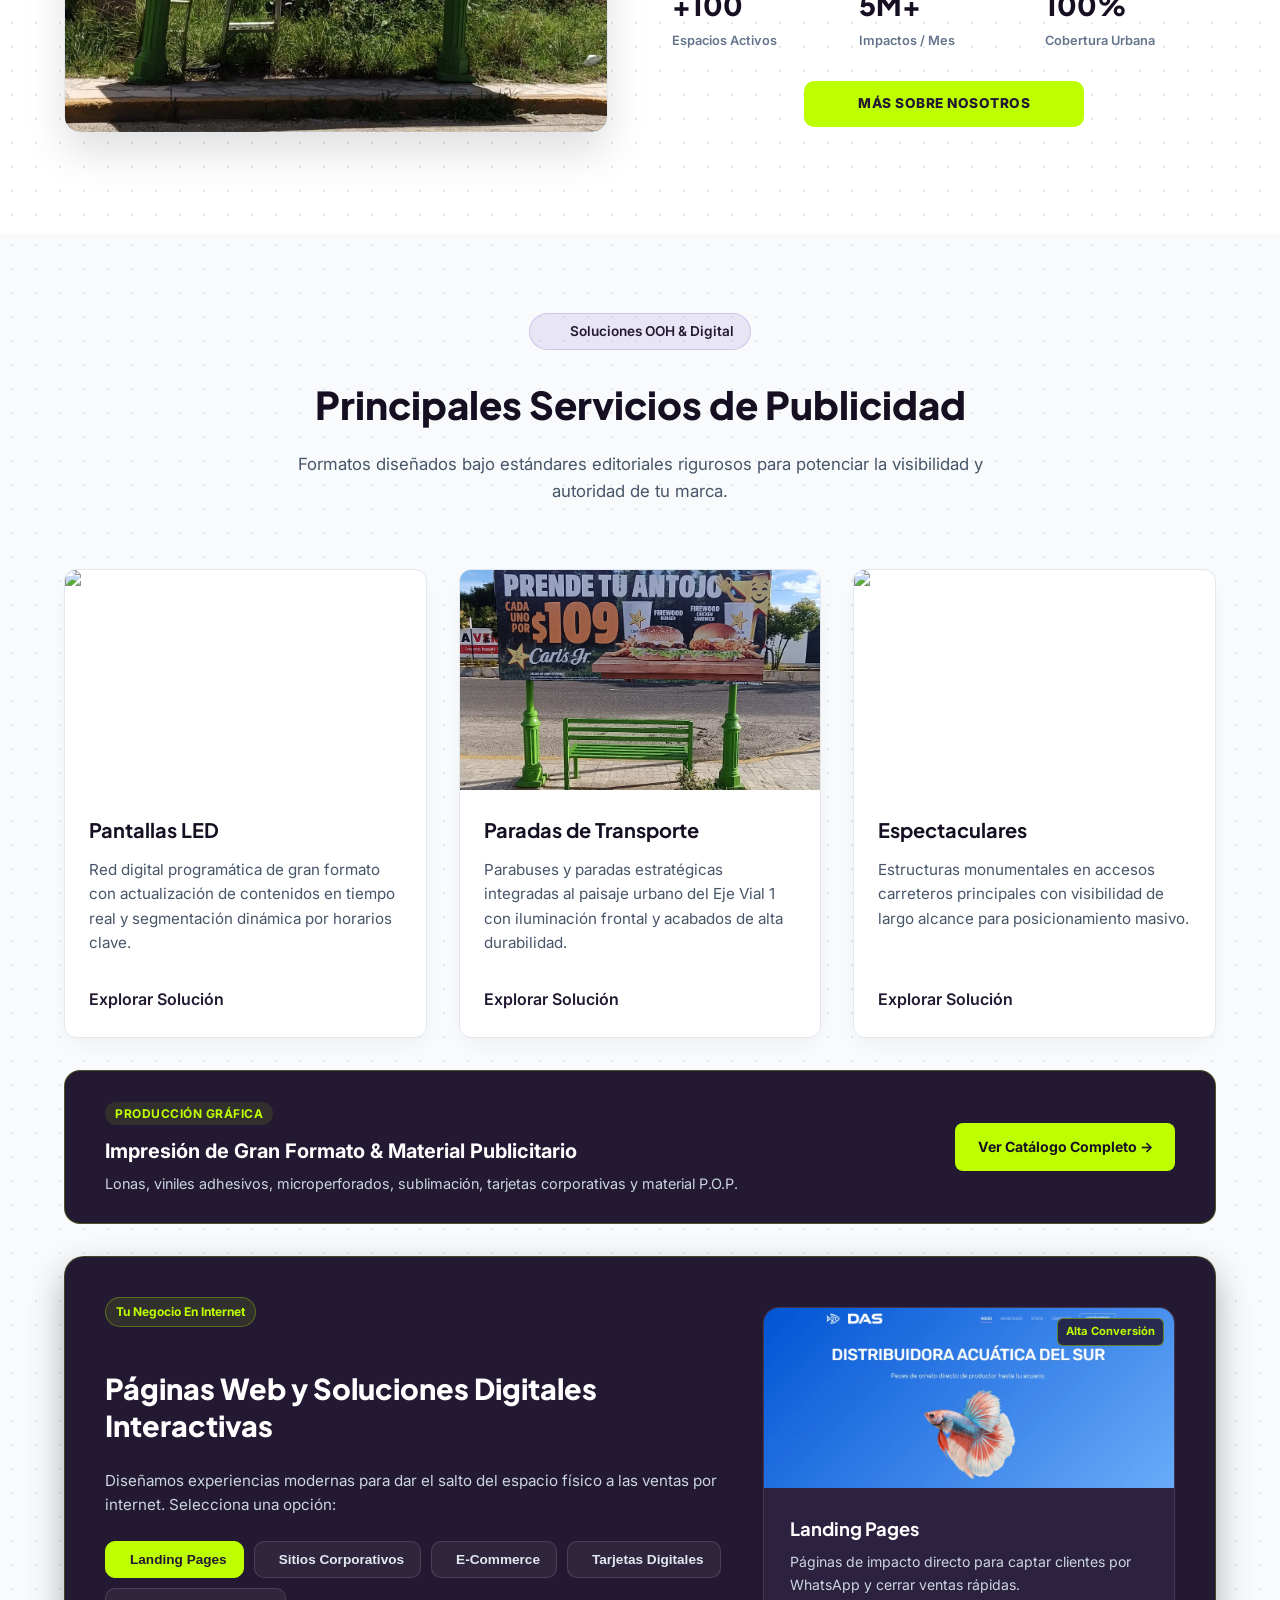
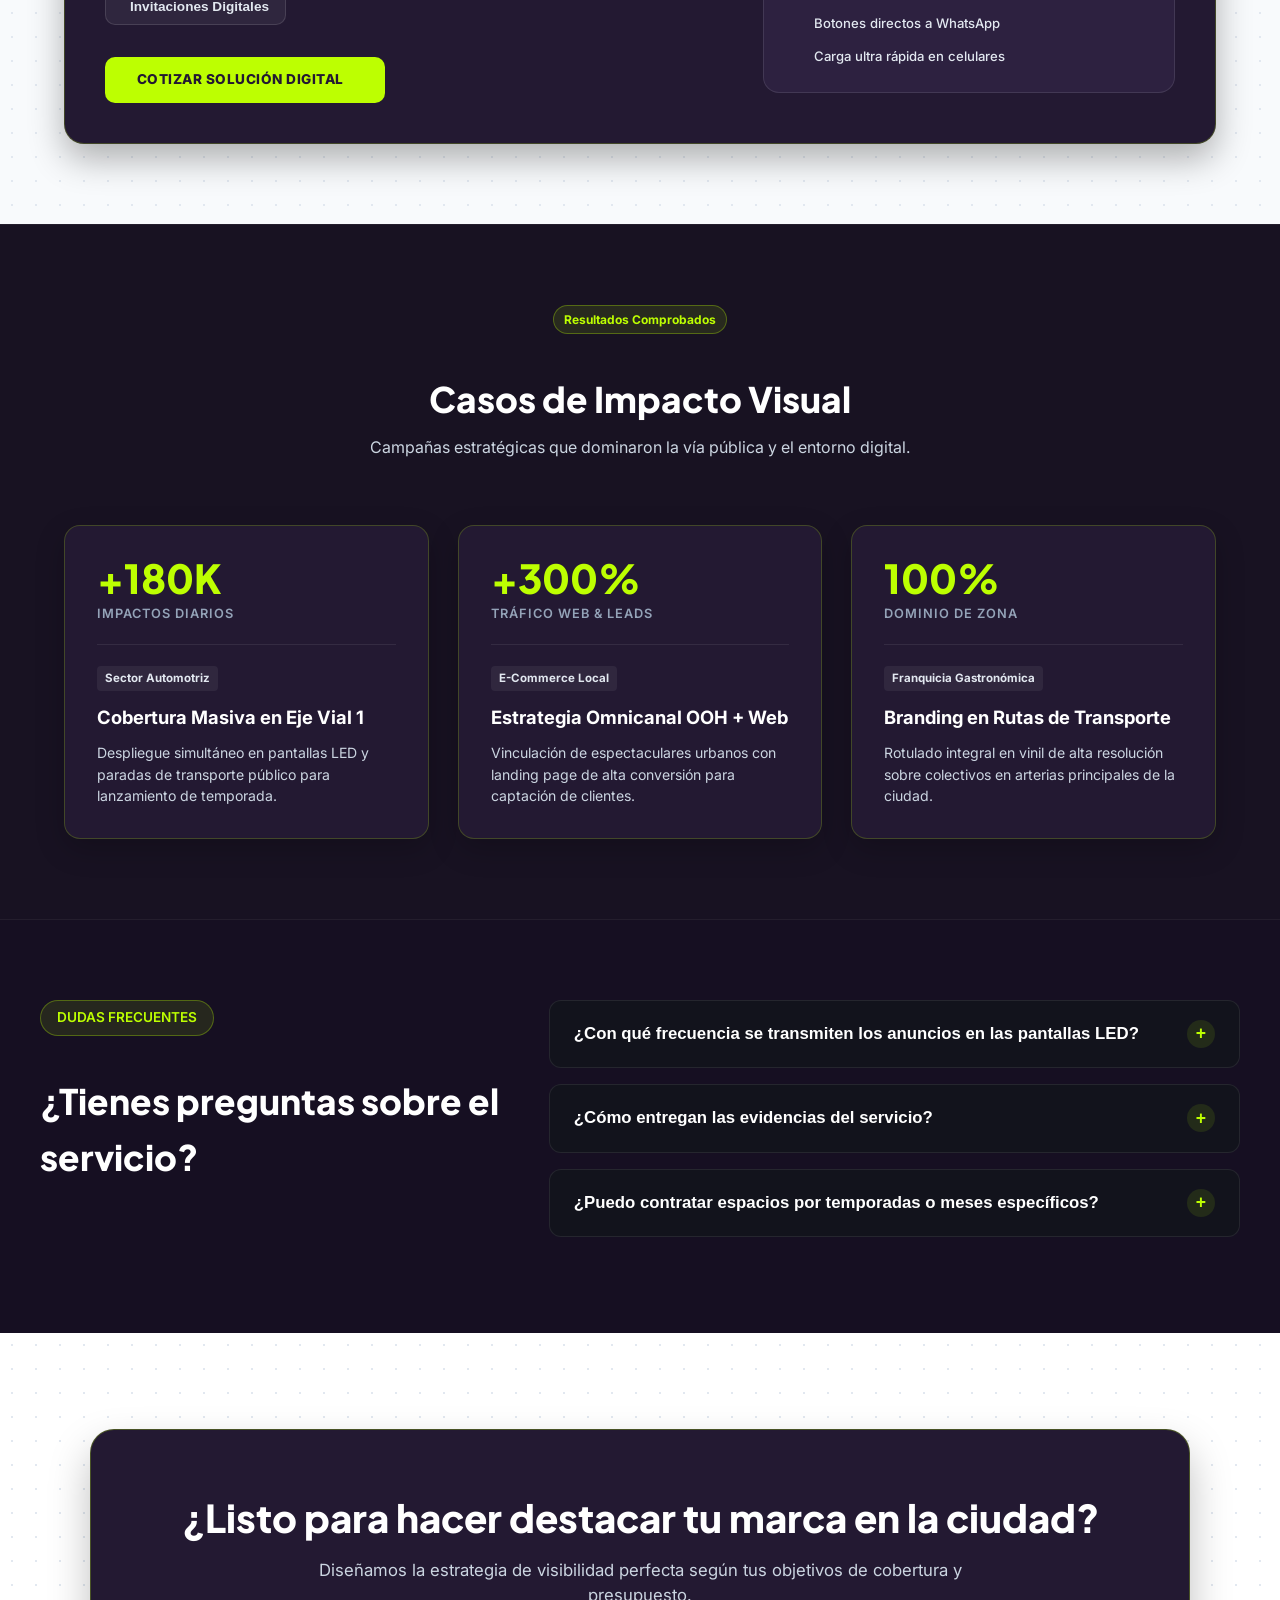
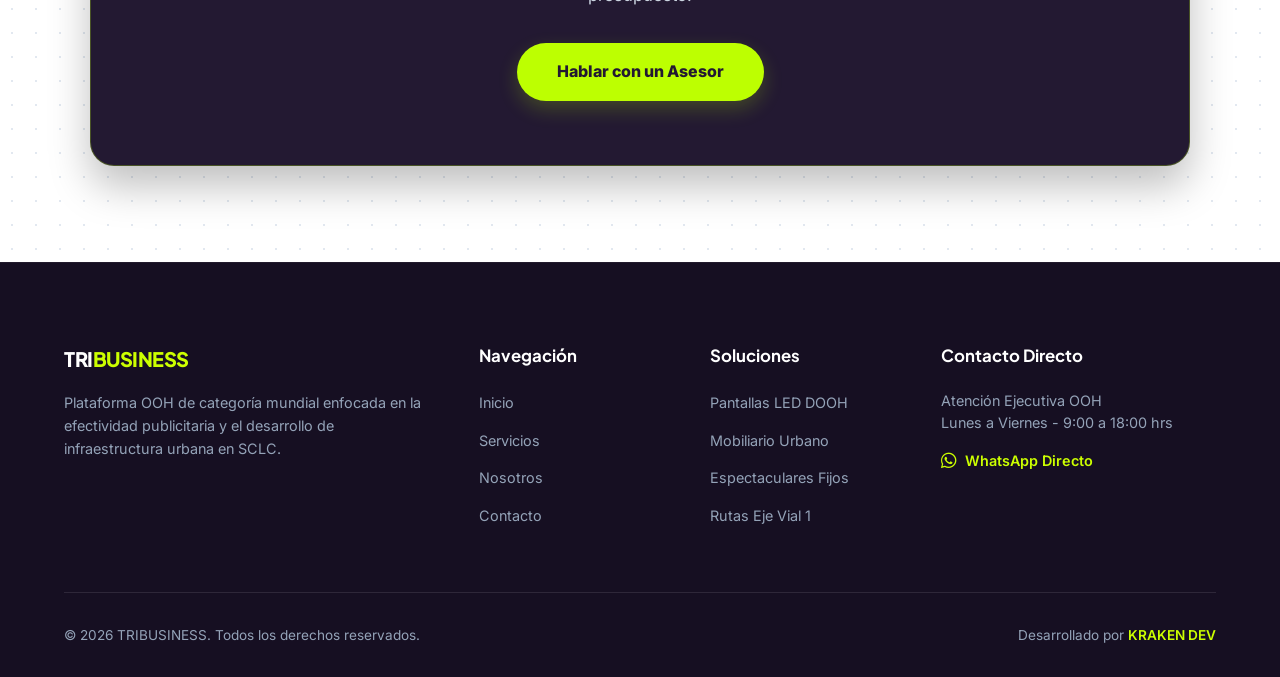
==== commit 5ab91d10: "10-OG-DATA-link-index" ====
--- a/index.html
+++ b/index.html
@@ -16,7 +16,7 @@
     <meta property="og:title" content="TRIBUSINESS | Publicidad Exterior y DOOH en San Cristóbal de las Casas">
     <meta property="og:description"
         content="Potencia la visibilidad comercial de tu marca en SCLC mediante soportes publicitarios estratégicos y de alta calidad.">
-    <meta property="og:image" content="https://tudominio.com/img/og-image.jpg">
+    <meta property="og:image" content="https://pablo-webdev.github.io/Tribu-Publicidad/assets/img/og.webp">
 
     <!-- Twitter Cards -->
     <meta name="twitter:card" content="summary_large_image">
